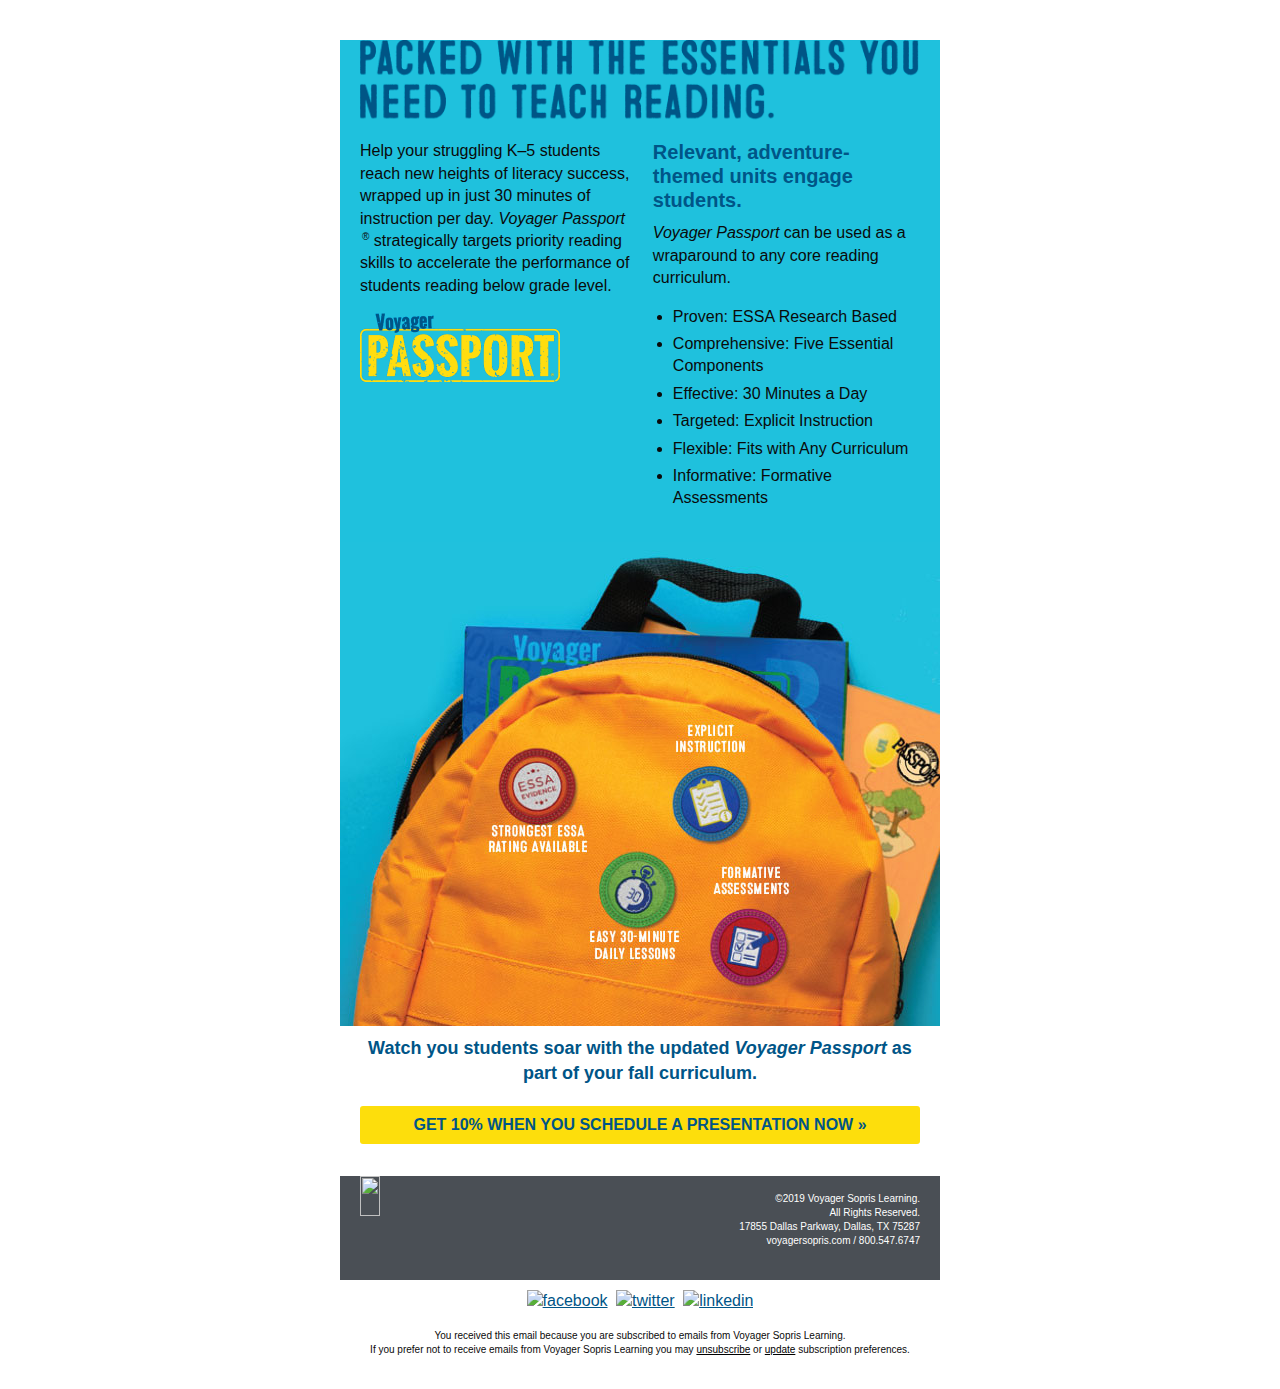
==== customer.html @ 2a2a48a3 "Add updated non customer version" ====
<!DOCTYPE html PUBLIC "-//W3C//DTD XHTML 1.0 Transitional//EN""http://www.w3.org/TR/xhtml1/DTD/xhtml1-transitional.dtd">

<html xmlns="http://www.w3.org/1999/xhtml" lang="en" xml:lang="en">
<head>
	<link rel="stylesheet" type="text/css" href="css/app.css">
	<meta http-equiv="Content-Type" content="text/html; charset=utf-8">
	<meta name="viewport" content="width=device-width">
	<meta name="format-detection" content="telephone=no">
	<meta name="format-detection" content="date=no">
	<meta name="format-detection" content="address=no">
	<meta name="format-detection" content="email=no">
	<title>Subject line</title>
	<!-- <style> -->
</head>
<body>
<span class="invisible-previewline">hidden preview line</span>
<table class="body">
	<tr>
		<td class="center" align="center" valign="top">
			<center data-parsed="">
				 <table class="spacer float-center"><tbody><tr><td height="10px" style="font-size:10px;line-height:10px;">&#xA0;</td></tr></tbody></table> 
<p class="view-online float-center" pardot-region="view-online" align="center">View this message <a href="%%view_online%%" target="_blank">online</a>.</p>
<table class="spacer float-center"><tbody><tr><td height="10px" style="font-size:10px;line-height:10px;">&#xA0;</td></tr></tbody></table> 
<table align="center" class="container float-center"><tbody><tr><td>
    <table pardot-repeatable="" class="row collapse"><tbody><tr>
        <th class="no-bottom-padding small-12 large-12 columns first last" pardot-region="header_image"><table><tr><th>
            <a href="https://www.voyagersopris.com/literacy/voyager-passport/contact-sales?utm_source=news&amp;utm_medium=email&amp;utm_campaign=passport_launch"><img src="https://go.voyagersopris.com/l/207592/2019-05-03/9g4tn/207592/102161/customer_bnr.png" style="font-size: 24px;line-height:30px;background-color:#009bdf;color:#ffffff;text-align:center;" alt=""></a>
        </th></tr></table></th>
    </tr></tbody></table>
    <table class="row"><tbody><tr>
        <th class="small-12 large-12 columns first last"><table><tr><th>
            <img src="assets/img/lead.png" alt="">
        </th>
<th class="expander"></th></tr></table></th>
    </tr></tbody></table>
    <table class="row"><tbody><tr>
        <th class="small-12 large-6 columns first"><table><tr><th>
            <p>Help your struggling K&ndash;5 students reach new heights
                of literacy success, wrapped up in just 30 minutes of
                instruction per day. <em>Voyager Passport</em><sup>&reg;</sup> strategically
                targets priority reading skills to accelerate the
                performance of students reading below grade level.</p>
                <img src="assets/img/passport-logo-bluebg.png" alt="passport logo" class="passport-logo">
        </th></tr></table></th>
        <th class="small-12 large-6 columns last"><table><tr><th>
            <h2>Relevant, adventure-themed units engage students.</h2>
            <p><em>Voyager Passport</em> can be used as a
                wraparound to any core reading curriculum.</p>
            <ul>
                <li>Proven: ESSA Research Based</li>
                <li>Comprehensive: Five Essential Components</li>
                <li>Effective: 30 Minutes a Day</li>
                <li>Targeted: Explicit Instruction</li>
                <li>Flexible: Fits with Any Curriculum</li>
                <li>Informative: Formative Assessments</li>
            </ul>
        </th></tr></table></th>
    </tr></tbody></table>



    <table class="row collapse"><tbody><tr>
        <th class="no-bottom-padding small-12 large-12 columns first last"><table><tr><th>
            <img src="assets/img/backpack2.jpg" width="600" alt="">

        </th>
<th class="expander"></th></tr></table></th>
    </tr></tbody></table>
    <table class="row whitebg"><tbody><tr>
        <th class="small-12 large-12 columns first last"><table><tr><th>
            <table class="spacer"><tbody><tr><td height="10px" style="font-size:10px;line-height:10px;">&#xA0;</td></tr></tbody></table> 
            <h3>Watch you students soar with the updated <em>Voyager Passport</em> as part of your fall curriculum.</h3>
            <table class="spacer"><tbody><tr><td height="10px" style="font-size:10px;line-height:10px;">&#xA0;</td></tr></tbody></table> 
            <center data-parsed=""><table class="button radius warning expanded float-center"><tr><td><table><tr><td><center data-parsed=""><a href="https://www.voyagersopris.com/literacy/voyager-passport/contact-sales/?utm_source=news&amp;utm_medium=email&amp;utm_campaign=passport_launch" align="center" class="float-center"><strong> GET 10% WHEN YOU SCHEDULE A PRESENTATION NOW
                        »</strong></a></center></td></tr></table></td>
<td class="expander"></td></tr></table></center>
        </th>
<th class="expander"></th></tr></table></th>
    </tr></tbody></table>
    <table class="row footer"><tbody><tr>
        <th class="small-12 large-6 columns first"><table><tr><th>
            <a href="http://www.voyagersopris.com?utm_source=news&amp;utm_medium=email&amp;utm_campaign=passport_launch" target="_blank" title="http://www.voyagersopris.com?utm_source=news&amp;utm_medium=email&amp;utm_campaign=passport_launch"><img src="http://go.voyagersopris.com/l/207592/2017-09-08/69hvv/207592/33471/vsp_logo_white_email__2x.png" height="40" width="215" class="vsl-logo"></a>
        </th></tr></table></th>
        <th class="small-12 large-6 columns last"><table><tr><th>
            <table class="spacer"><tbody><tr><td height="16px" style="font-size:16px;line-height:16px;">&#xA0;</td></tr></tbody></table> 
            <p class="text-right">&copy;2019 Voyager Sopris Learning.<br> All Rights Reserved.<br> 17855 Dallas
                Parkway, Dallas, TX 75287<br>
                <a href="http://www.voyagersopris.com?utm_source=news&amp;utm_medium=email&amp;utm_campaign=passport_launch" target="_blank">voyagersopris.com</a> / <a href="tel:18005476747" target="_blank" title="Call Voyager Sopris Learning">800.547.6747</a>
            </p>
        </th></tr></table></th>
    </tr></tbody></table>
    <table class="row"><tbody><tr>
        <th class="social-media small-12 large-12 columns first last"><table><tr><th>
            <table class="spacer"><tbody><tr><td height="10px" style="font-size:10px;line-height:10px;">&#xA0;</td></tr></tbody></table> 
            <center data-parsed="">
                <a href="https://www.facebook.com/VoyagerSopris/" target="_blank" align="center" class="float-center"><img src="http://go.voyagersopris.com/l/207592/2017-09-13/69ty8/207592/33729/facebook.png" alt="facebook" width="32" height="32"></a>
                <a href="https://twitter.com/VoyagerSopris" target="_blank" align="center" class="float-center"><img src="http://go.voyagersopris.com/l/207592/2017-09-13/69tyb/207592/33731/twitter.png" alt="twitter" width="32" height="32"></a>
                <a href="https://www.linkedin.com/company/voyager-sopris-learning" target="_blank" align="center" class="float-center"><img src="http://go.voyagersopris.com/l/207592/2017-09-13/69ty6/207592/33727/linkedin.png" alt="linkedin" width="32" height="32"></a>
            </center>
        </th>
<th class="expander"></th></tr></table></th>
    </tr></tbody></table>
    <table class="row unsubscribe"><tbody><tr>
        <th class="small-12 large-12 columns first last"><table><tr><th>
            <p class="text-center"> You received this email because you are subscribed to emails from Voyager Sopris
                Learning. <br>If you prefer not to receive emails from Voyager Sopris Learning you may
                <a href="%%unsubscribe%%">unsubscribe</a> or <a href="%%email_preference_center%%">update</a>
                subscription preferences.</p>
        </th>
<th class="expander"></th></tr></table></th>
    </tr></tbody></table>
</td></tr></tbody></table>

			</center>
		</td>
	</tr>
</table>
<!-- prevent Gmail on iOS font size manipulation -->
<div style="display:none; white-space:nowrap; font:15px courier; line-height:0;"> &nbsp; &nbsp; &nbsp; &nbsp; &nbsp; &nbsp; &nbsp; &nbsp; &nbsp; &nbsp; &nbsp; &nbsp; &nbsp; &nbsp; &nbsp; &nbsp; &nbsp; &nbsp; &nbsp; &nbsp; &nbsp; &nbsp; &nbsp; &nbsp; &nbsp; &nbsp; &nbsp; &nbsp; &nbsp; &nbsp;</div>
</body>
</html>
---- css/app.css ----
.wrapper {
  width: 100%; }

#outlook a {
  padding: 0; }

body {
  width: 100% !important;
  min-width: 100%;
  -webkit-text-size-adjust: 100%;
  -ms-text-size-adjust: 100%;
  margin: 0;
  Margin: 0;
  padding: 0;
  -moz-box-sizing: border-box;
  -webkit-box-sizing: border-box;
  box-sizing: border-box; }

.ExternalClass {
  width: 100%; }
  .ExternalClass,
  .ExternalClass p,
  .ExternalClass span,
  .ExternalClass font,
  .ExternalClass td,
  .ExternalClass div {
    line-height: 100%; }

#backgroundTable {
  margin: 0;
  Margin: 0;
  padding: 0;
  width: 100% !important;
  line-height: 100% !important; }

img {
  outline: none;
  text-decoration: none;
  -ms-interpolation-mode: bicubic;
  width: auto;
  max-width: 100%;
  clear: both;
  display: block; }

center {
  width: 100%;
  min-width: 600px; }

a img {
  border: none; }

p {
  margin: 0 0 0 16px;
  Margin: 0 0 0 16px; }

table {
  border-spacing: 0;
  border-collapse: collapse; }

td {
  word-wrap: break-word;
  -webkit-hyphens: auto;
  -moz-hyphens: auto;
  hyphens: auto;
  border-collapse: collapse !important; }

table, tr, td {
  padding: 0;
  vertical-align: top;
  text-align: left; }

@media only screen {
  html {
    min-height: 100%;
    background: #ffffff; } }

table.body {
  background: #ffffff;
  height: 100%;
  width: 100%; }

table.container {
  background: #1fc1dd;
  width: 600px;
  margin: 0 auto;
  Margin: 0 auto;
  text-align: inherit; }

table.row {
  padding: 0;
  width: 100%;
  position: relative; }

table.spacer {
  width: 100%; }
  table.spacer td {
    mso-line-height-rule: exactly; }

table.container table.row {
  display: table; }

td.columns,
td.column,
th.columns,
th.column {
  margin: 0 auto;
  Margin: 0 auto;
  padding-left: 20px;
  padding-bottom: 16px; }
  td.columns .column,
  td.columns .columns,
  td.column .column,
  td.column .columns,
  th.columns .column,
  th.columns .columns,
  th.column .column,
  th.column .columns {
    padding-left: 0 !important;
    padding-right: 0 !important; }
    td.columns .column center,
    td.columns .columns center,
    td.column .column center,
    td.column .columns center,
    th.columns .column center,
    th.columns .columns center,
    th.column .column center,
    th.column .columns center {
      min-width: none !important; }

td.columns.last,
td.column.last,
th.columns.last,
th.column.last {
  padding-right: 20px; }

td.columns table:not(.button),
td.column table:not(.button),
th.columns table:not(.button),
th.column table:not(.button) {
  width: 100%; }

td.large-1,
th.large-1 {
  width: 30px;
  padding-left: 10px;
  padding-right: 10px; }

td.large-1.first,
th.large-1.first {
  padding-left: 20px; }

td.large-1.last,
th.large-1.last {
  padding-right: 20px; }

.collapse > tbody > tr > td.large-1,
.collapse > tbody > tr > th.large-1 {
  padding-right: 0;
  padding-left: 0;
  width: 50px; }

.collapse td.large-1.first,
.collapse th.large-1.first,
.collapse td.large-1.last,
.collapse th.large-1.last {
  width: 60px; }

td.large-1 center,
th.large-1 center {
  min-width: -10px; }

.body .columns td.large-1,
.body .column td.large-1,
.body .columns th.large-1,
.body .column th.large-1 {
  width: 8.33333%; }

td.large-2,
th.large-2 {
  width: 80px;
  padding-left: 10px;
  padding-right: 10px; }

td.large-2.first,
th.large-2.first {
  padding-left: 20px; }

td.large-2.last,
th.large-2.last {
  padding-right: 20px; }

.collapse > tbody > tr > td.large-2,
.collapse > tbody > tr > th.large-2 {
  padding-right: 0;
  padding-left: 0;
  width: 100px; }

.collapse td.large-2.first,
.collapse th.large-2.first,
.collapse td.large-2.last,
.collapse th.large-2.last {
  width: 110px; }

td.large-2 center,
th.large-2 center {
  min-width: 40px; }

.body .columns td.large-2,
.body .column td.large-2,
.body .columns th.large-2,
.body .column th.large-2 {
  width: 16.66667%; }

td.large-3,
th.large-3 {
  width: 130px;
  padding-left: 10px;
  padding-right: 10px; }

td.large-3.first,
th.large-3.first {
  padding-left: 20px; }

td.large-3.last,
th.large-3.last {
  padding-right: 20px; }

.collapse > tbody > tr > td.large-3,
.collapse > tbody > tr > th.large-3 {
  padding-right: 0;
  padding-left: 0;
  width: 150px; }

.collapse td.large-3.first,
.collapse th.large-3.first,
.collapse td.large-3.last,
.collapse th.large-3.last {
  width: 160px; }

td.large-3 center,
th.large-3 center {
  min-width: 90px; }

.body .columns td.large-3,
.body .column td.large-3,
.body .columns th.large-3,
.body .column th.large-3 {
  width: 25%; }

td.large-4,
th.large-4 {
  width: 180px;
  padding-left: 10px;
  padding-right: 10px; }

td.large-4.first,
th.large-4.first {
  padding-left: 20px; }

td.large-4.last,
th.large-4.last {
  padding-right: 20px; }

.collapse > tbody > tr > td.large-4,
.collapse > tbody > tr > th.large-4 {
  padding-right: 0;
  padding-left: 0;
  width: 200px; }

.collapse td.large-4.first,
.collapse th.large-4.first,
.collapse td.large-4.last,
.collapse th.large-4.last {
  width: 210px; }

td.large-4 center,
th.large-4 center {
  min-width: 140px; }

.body .columns td.large-4,
.body .column td.large-4,
.body .columns th.large-4,
.body .column th.large-4 {
  width: 33.33333%; }

td.large-5,
th.large-5 {
  width: 230px;
  padding-left: 10px;
  padding-right: 10px; }

td.large-5.first,
th.large-5.first {
  padding-left: 20px; }

td.large-5.last,
th.large-5.last {
  padding-right: 20px; }

.collapse > tbody > tr > td.large-5,
.collapse > tbody > tr > th.large-5 {
  padding-right: 0;
  padding-left: 0;
  width: 250px; }

.collapse td.large-5.first,
.collapse th.large-5.first,
.collapse td.large-5.last,
.collapse th.large-5.last {
  width: 260px; }

td.large-5 center,
th.large-5 center {
  min-width: 190px; }

.body .columns td.large-5,
.body .column td.large-5,
.body .columns th.large-5,
.body .column th.large-5 {
  width: 41.66667%; }

td.large-6,
th.large-6 {
  width: 280px;
  padding-left: 10px;
  padding-right: 10px; }

td.large-6.first,
th.large-6.first {
  padding-left: 20px; }

td.large-6.last,
th.large-6.last {
  padding-right: 20px; }

.collapse > tbody > tr > td.large-6,
.collapse > tbody > tr > th.large-6 {
  padding-right: 0;
  padding-left: 0;
  width: 300px; }

.collapse td.large-6.first,
.collapse th.large-6.first,
.collapse td.large-6.last,
.collapse th.large-6.last {
  width: 310px; }

td.large-6 center,
th.large-6 center {
  min-width: 240px; }

.body .columns td.large-6,
.body .column td.large-6,
.body .columns th.large-6,
.body .column th.large-6 {
  width: 50%; }

td.large-7,
th.large-7 {
  width: 330px;
  padding-left: 10px;
  padding-right: 10px; }

td.large-7.first,
th.large-7.first {
  padding-left: 20px; }

td.large-7.last,
th.large-7.last {
  padding-right: 20px; }

.collapse > tbody > tr > td.large-7,
.collapse > tbody > tr > th.large-7 {
  padding-right: 0;
  padding-left: 0;
  width: 350px; }

.collapse td.large-7.first,
.collapse th.large-7.first,
.collapse td.large-7.last,
.collapse th.large-7.last {
  width: 360px; }

td.large-7 center,
th.large-7 center {
  min-width: 290px; }

.body .columns td.large-7,
.body .column td.large-7,
.body .columns th.large-7,
.body .column th.large-7 {
  width: 58.33333%; }

td.large-8,
th.large-8 {
  width: 380px;
  padding-left: 10px;
  padding-right: 10px; }

td.large-8.first,
th.large-8.first {
  padding-left: 20px; }

td.large-8.last,
th.large-8.last {
  padding-right: 20px; }

.collapse > tbody > tr > td.large-8,
.collapse > tbody > tr > th.large-8 {
  padding-right: 0;
  padding-left: 0;
  width: 400px; }

.collapse td.large-8.first,
.collapse th.large-8.first,
.collapse td.large-8.last,
.collapse th.large-8.last {
  width: 410px; }

td.large-8 center,
th.large-8 center {
  min-width: 340px; }

.body .columns td.large-8,
.body .column td.large-8,
.body .columns th.large-8,
.body .column th.large-8 {
  width: 66.66667%; }

td.large-9,
th.large-9 {
  width: 430px;
  padding-left: 10px;
  padding-right: 10px; }

td.large-9.first,
th.large-9.first {
  padding-left: 20px; }

td.large-9.last,
th.large-9.last {
  padding-right: 20px; }

.collapse > tbody > tr > td.large-9,
.collapse > tbody > tr > th.large-9 {
  padding-right: 0;
  padding-left: 0;
  width: 450px; }

.collapse td.large-9.first,
.collapse th.large-9.first,
.collapse td.large-9.last,
.collapse th.large-9.last {
  width: 460px; }

td.large-9 center,
th.large-9 center {
  min-width: 390px; }

.body .columns td.large-9,
.body .column td.large-9,
.body .columns th.large-9,
.body .column th.large-9 {
  width: 75%; }

td.large-10,
th.large-10 {
  width: 480px;
  padding-left: 10px;
  padding-right: 10px; }

td.large-10.first,
th.large-10.first {
  padding-left: 20px; }

td.large-10.last,
th.large-10.last {
  padding-right: 20px; }

.collapse > tbody > tr > td.large-10,
.collapse > tbody > tr > th.large-10 {
  padding-right: 0;
  padding-left: 0;
  width: 500px; }

.collapse td.large-10.first,
.collapse th.large-10.first,
.collapse td.large-10.last,
.collapse th.large-10.last {
  width: 510px; }

td.large-10 center,
th.large-10 center {
  min-width: 440px; }

.body .columns td.large-10,
.body .column td.large-10,
.body .columns th.large-10,
.body .column th.large-10 {
  width: 83.33333%; }

td.large-11,
th.large-11 {
  width: 530px;
  padding-left: 10px;
  padding-right: 10px; }

td.large-11.first,
th.large-11.first {
  padding-left: 20px; }

td.large-11.last,
th.large-11.last {
  padding-right: 20px; }

.collapse > tbody > tr > td.large-11,
.collapse > tbody > tr > th.large-11 {
  padding-right: 0;
  padding-left: 0;
  width: 550px; }

.collapse td.large-11.first,
.collapse th.large-11.first,
.collapse td.large-11.last,
.collapse th.large-11.last {
  width: 560px; }

td.large-11 center,
th.large-11 center {
  min-width: 490px; }

.body .columns td.large-11,
.body .column td.large-11,
.body .columns th.large-11,
.body .column th.large-11 {
  width: 91.66667%; }

td.large-12,
th.large-12 {
  width: 580px;
  padding-left: 10px;
  padding-right: 10px; }

td.large-12.first,
th.large-12.first {
  padding-left: 20px; }

td.large-12.last,
th.large-12.last {
  padding-right: 20px; }

.collapse > tbody > tr > td.large-12,
.collapse > tbody > tr > th.large-12 {
  padding-right: 0;
  padding-left: 0;
  width: 600px; }

.collapse td.large-12.first,
.collapse th.large-12.first,
.collapse td.large-12.last,
.collapse th.large-12.last {
  width: 610px; }

td.large-12 center,
th.large-12 center {
  min-width: 540px; }

.body .columns td.large-12,
.body .column td.large-12,
.body .columns th.large-12,
.body .column th.large-12 {
  width: 100%; }

td.large-offset-1,
td.large-offset-1.first,
td.large-offset-1.last,
th.large-offset-1,
th.large-offset-1.first,
th.large-offset-1.last {
  padding-left: 70px; }

td.large-offset-2,
td.large-offset-2.first,
td.large-offset-2.last,
th.large-offset-2,
th.large-offset-2.first,
th.large-offset-2.last {
  padding-left: 120px; }

td.large-offset-3,
td.large-offset-3.first,
td.large-offset-3.last,
th.large-offset-3,
th.large-offset-3.first,
th.large-offset-3.last {
  padding-left: 170px; }

td.large-offset-4,
td.large-offset-4.first,
td.large-offset-4.last,
th.large-offset-4,
th.large-offset-4.first,
th.large-offset-4.last {
  padding-left: 220px; }

td.large-offset-5,
td.large-offset-5.first,
td.large-offset-5.last,
th.large-offset-5,
th.large-offset-5.first,
th.large-offset-5.last {
  padding-left: 270px; }

td.large-offset-6,
td.large-offset-6.first,
td.large-offset-6.last,
th.large-offset-6,
th.large-offset-6.first,
th.large-offset-6.last {
  padding-left: 320px; }

td.large-offset-7,
td.large-offset-7.first,
td.large-offset-7.last,
th.large-offset-7,
th.large-offset-7.first,
th.large-offset-7.last {
  padding-left: 370px; }

td.large-offset-8,
td.large-offset-8.first,
td.large-offset-8.last,
th.large-offset-8,
th.large-offset-8.first,
th.large-offset-8.last {
  padding-left: 420px; }

td.large-offset-9,
td.large-offset-9.first,
td.large-offset-9.last,
th.large-offset-9,
th.large-offset-9.first,
th.large-offset-9.last {
  padding-left: 470px; }

td.large-offset-10,
td.large-offset-10.first,
td.large-offset-10.last,
th.large-offset-10,
th.large-offset-10.first,
th.large-offset-10.last {
  padding-left: 520px; }

td.large-offset-11,
td.large-offset-11.first,
td.large-offset-11.last,
th.large-offset-11,
th.large-offset-11.first,
th.large-offset-11.last {
  padding-left: 570px; }

td.expander,
th.expander {
  visibility: hidden;
  width: 0;
  padding: 0 !important; }

table.container.radius {
  border-radius: 0;
  border-collapse: separate; }

.block-grid {
  width: 100%;
  max-width: 600px; }
  .block-grid td {
    display: inline-block;
    padding: 10px; }

.up-2 td {
  width: 280px !important; }

.up-3 td {
  width: 180px !important; }

.up-4 td {
  width: 130px !important; }

.up-5 td {
  width: 100px !important; }

.up-6 td {
  width: 80px !important; }

.up-7 td {
  width: 65px !important; }

.up-8 td {
  width: 55px !important; }

table.text-center,
th.text-center,
td.text-center,
h1.text-center,
h2.text-center,
h3.text-center,
h4.text-center,
h5.text-center,
h6.text-center,
p.text-center,
span.text-center {
  text-align: center; }

table.text-left,
th.text-left,
td.text-left,
h1.text-left,
h2.text-left,
h3.text-left,
h4.text-left,
h5.text-left,
h6.text-left,
p.text-left,
span.text-left {
  text-align: left; }

table.text-right,
th.text-right,
td.text-right,
h1.text-right,
h2.text-right,
h3.text-right,
h4.text-right,
h5.text-right,
h6.text-right,
p.text-right,
span.text-right {
  text-align: right; }

span.text-center {
  display: block;
  width: 100%;
  text-align: center; }

@media only screen and (max-width: 620px) {
  .small-float-center {
    margin: 0 auto !important;
    float: none !important;
    text-align: center !important; }
  .small-text-center {
    text-align: center !important; }
  .small-text-left {
    text-align: left !important; }
  .small-text-right {
    text-align: right !important; } }

img.float-left {
  float: left;
  text-align: left; }

img.float-right {
  float: right;
  text-align: right; }

img.float-center,
img.text-center {
  margin: 0 auto;
  Margin: 0 auto;
  float: none;
  text-align: center; }

table.float-center,
td.float-center,
th.float-center {
  margin: 0 auto;
  Margin: 0 auto;
  float: none;
  text-align: center; }

.hide-for-large {
  display: none !important;
  mso-hide: all;
  overflow: hidden;
  max-height: 0;
  font-size: 0;
  width: 0;
  line-height: 0; }
  @media only screen and (max-width: 620px) {
    .hide-for-large {
      display: block !important;
      width: auto !important;
      overflow: visible !important;
      max-height: none !important;
      font-size: inherit !important;
      line-height: inherit !important; } }

table.body table.container .hide-for-large * {
  mso-hide: all; }

@media only screen and (max-width: 620px) {
  table.body table.container .hide-for-large,
  table.body table.container .row.hide-for-large {
    display: table !important;
    width: 100% !important; } }

@media only screen and (max-width: 620px) {
  table.body table.container .callout-inner.hide-for-large {
    display: table-cell !important;
    width: 100% !important; } }

@media only screen and (max-width: 620px) {
  table.body table.container .show-for-large {
    display: none !important;
    width: 0;
    mso-hide: all;
    overflow: hidden; } }

body,
table.body,
h1,
h2,
h3,
h4,
h5,
h6,
p,
td,
th,
a {
  color: #0a0a0a;
  font-family: Helvetica, Arial, sans-serif;
  font-weight: normal;
  padding: 0;
  margin: 0;
  Margin: 0;
  text-align: left;
  line-height: 1.4; }

h1,
h2,
h3,
h4,
h5,
h6 {
  color: inherit;
  word-wrap: normal;
  font-family: Helvetica, Arial, sans-serif;
  font-weight: normal;
  margin-bottom: 10px;
  Margin-bottom: 10px; }

h1 {
  font-size: 34px; }

h2 {
  font-size: 30px; }

h3 {
  font-size: 28px; }

h4 {
  font-size: 24px; }

h5 {
  font-size: 20px; }

h6 {
  font-size: 18px; }

body,
table.body,
p,
td,
th {
  font-size: 16px;
  line-height: 1.4; }

p {
  margin-bottom: 16px;
  Margin-bottom: 16px; }
  p.lead {
    font-size: 20px;
    line-height: 1.6; }
  p.subheader {
    margin-top: 4px;
    margin-bottom: 8px;
    Margin-top: 4px;
    Margin-bottom: 8px;
    font-weight: normal;
    line-height: 1.4;
    color: #8a8a8a; }

small {
  font-size: 80%;
  color: #cacaca; }

a {
  color: #76bd22;
  text-decoration: none; }
  a:hover {
    color: #5b921a; }
  a:active {
    color: #5b921a; }
  a:visited {
    color: #76bd22; }

h1 a,
h1 a:visited,
h2 a,
h2 a:visited,
h3 a,
h3 a:visited,
h4 a,
h4 a:visited,
h5 a,
h5 a:visited,
h6 a,
h6 a:visited {
  color: #76bd22; }

pre {
  background: #000000;
  margin: 30px 0;
  Margin: 30px 0; }
  pre code {
    color: #cacaca; }
    pre code span.callout {
      color: #8a8a8a;
      font-weight: bold; }
    pre code span.callout-strong {
      color: #ff6908;
      font-weight: bold; }

table.hr {
  width: 100%; }
  table.hr th {
    height: 0;
    max-width: 600px;
    border-top: 0;
    border-right: 0;
    border-bottom: 1px solid #0a0a0a;
    border-left: 0;
    margin: 20px auto;
    Margin: 20px auto;
    clear: both; }

.stat {
  font-size: 40px;
  line-height: 1; }
  p + .stat {
    margin-top: -16px;
    Margin-top: -16px; }

span.invisible-previewline {
  display: none !important;
  visibility: hidden;
  mso-hide: all !important;
  font-size: 1px;
  color: #ffffff;
  line-height: 1px;
  max-height: 0px;
  max-width: 0px;
  opacity: 0;
  overflow: hidden; }

table.button {
  width: auto;
  margin: 0 0 16px 0;
  Margin: 0 0 16px 0; }
  table.button table td {
    text-align: left;
    color: #005587;
    background: #76bd22;
    border: 2px solid #76bd22; }
    table.button table td a {
      font-family: Helvetica, Arial, sans-serif;
      font-size: 16px;
      font-weight: normal;
      color: #005587;
      text-decoration: none;
      display: inline-block;
      padding: 8px 16px 8px 16px;
      border: 0 solid #76bd22;
      border-radius: 3px; }
  table.button.radius table td {
    border-radius: 3px;
    border: none; }
  table.button.rounded table td {
    border-radius: 500px;
    border: none; }

table.button:hover table tr td a,
table.button:active table tr td a,
table.button table tr td a:visited,
table.button.tiny:hover table tr td a,
table.button.tiny:active table tr td a,
table.button.tiny table tr td a:visited,
table.button.small:hover table tr td a,
table.button.small:active table tr td a,
table.button.small table tr td a:visited,
table.button.large:hover table tr td a,
table.button.large:active table tr td a,
table.button.large table tr td a:visited {
  color: #005587; }

table.button.tiny table td,
table.button.tiny table a {
  padding: 4px 8px 4px 8px; }

table.button.tiny table a {
  font-size: 10px;
  font-weight: normal; }

table.button.small table td,
table.button.small table a {
  padding: 5px 10px 5px 10px;
  font-size: 12px; }

table.button.large table a {
  padding: 10px 20px 10px 20px;
  font-size: 20px; }

table.button.expand,
table.button.expanded {
  width: 100% !important; }
  table.button.expand table,
  table.button.expanded table {
    width: 100%; }
    table.button.expand table a,
    table.button.expanded table a {
      text-align: center;
      width: 100%;
      padding-left: 0;
      padding-right: 0; }
  table.button.expand center,
  table.button.expanded center {
    min-width: 0; }

table.button:hover table td,
table.button:visited table td,
table.button:active table td {
  background: #5b921a;
  color: #005587; }

table.button:hover table a,
table.button:visited table a,
table.button:active table a {
  border: 0 solid #5b921a; }

table.button.secondary table td {
  background: #777777;
  color: #005587;
  border: 0px solid #777777; }

table.button.secondary table a {
  color: #005587;
  border: 0 solid #777777; }

table.button.secondary:hover table td {
  background: #919191;
  color: #005587; }

table.button.secondary:hover table a {
  border: 0 solid #919191; }

table.button.secondary:hover table td a {
  color: #005587; }

table.button.secondary:active table td a {
  color: #005587; }

table.button.secondary table td a:visited {
  color: #005587; }

table.button.success table td {
  background: #3adb76;
  border: 0px solid #3adb76; }

table.button.success table a {
  border: 0 solid #3adb76; }

table.button.success:hover table td {
  background: #23bf5d; }

table.button.success:hover table a {
  border: 0 solid #23bf5d; }

table.button.alert table td {
  background: #ec5840;
  border: 0px solid #ec5840; }

table.button.alert table a {
  border: 0 solid #ec5840; }

table.button.alert:hover table td {
  background: #e23317; }

table.button.alert:hover table a {
  border: 0 solid #e23317; }

table.button.warning table td {
  background: #fdde0c;
  border: 0px solid #fdde0c; }

table.button.warning table a {
  border: 0px solid #fdde0c; }

table.button.warning:hover table td {
  background: #d4b902; }

table.button.warning:hover table a {
  border: 0px solid #d4b902; }

table.callout {
  margin-bottom: 16px;
  Margin-bottom: 16px; }

th.callout-inner {
  width: 100%;
  border: 1px solid #cbcbcb;
  padding: 10px;
  background: #fefefe; }
  th.callout-inner.primary {
    background: #ebf8db;
    border: 1px solid #444444;
    color: #0a0a0a; }
  th.callout-inner.secondary {
    background: #ebebeb;
    border: 1px solid #444444;
    color: #0a0a0a; }
  th.callout-inner.success {
    background: #e1faea;
    border: 1px solid #1b9448;
    color: #fefefe; }
  th.callout-inner.warning {
    background: #fffadb;
    border: 1px solid #a28d01;
    color: #fefefe; }
  th.callout-inner.alert {
    background: #fce6e2;
    border: 1px solid #b42912;
    color: #fefefe; }

.thumbnail {
  border: solid 4px #fefefe;
  box-shadow: 0 0 0 1px rgba(10, 10, 10, 0.2);
  display: inline-block;
  line-height: 0;
  max-width: 100%;
  transition: box-shadow 200ms ease-out;
  border-radius: 3px;
  margin-bottom: 16px; }
  .thumbnail:hover, .thumbnail:focus {
    box-shadow: 0 0 6px 1px rgba(118, 189, 34, 0.5); }

table.menu {
  width: 600px; }
  table.menu td.menu-item,
  table.menu th.menu-item {
    padding: 10px;
    padding-right: 10px; }
    table.menu td.menu-item a,
    table.menu th.menu-item a {
      color: #76bd22; }

table.menu.vertical td.menu-item,
table.menu.vertical th.menu-item {
  padding: 10px;
  padding-right: 0;
  display: block; }
  table.menu.vertical td.menu-item a,
  table.menu.vertical th.menu-item a {
    width: 100%; }

table.menu.vertical td.menu-item table.menu.vertical td.menu-item,
table.menu.vertical td.menu-item table.menu.vertical th.menu-item,
table.menu.vertical th.menu-item table.menu.vertical td.menu-item,
table.menu.vertical th.menu-item table.menu.vertical th.menu-item {
  padding-left: 10px; }

table.menu.text-center a {
  text-align: center; }

.menu[align="center"] {
  width: auto !important; }

body.outlook p {
  display: inline !important; }

@media only screen and (max-width: 620px) {
  table.body img {
    width: auto;
    height: auto; }
  table.body center {
    min-width: 0 !important; }
  table.body .container {
    width: 95% !important; }
  table.body .columns,
  table.body .column {
    height: auto !important;
    -moz-box-sizing: border-box;
    -webkit-box-sizing: border-box;
    box-sizing: border-box;
    padding-left: 20px !important;
    padding-right: 20px !important; }
    table.body .columns .column,
    table.body .columns .columns,
    table.body .column .column,
    table.body .column .columns {
      padding-left: 0 !important;
      padding-right: 0 !important; }
  table.body .collapse .columns,
  table.body .collapse .column {
    padding-left: 0 !important;
    padding-right: 0 !important; }
  td.small-1,
  th.small-1 {
    display: inline-block !important;
    width: 8.33333% !important; }
  td.small-2,
  th.small-2 {
    display: inline-block !important;
    width: 16.66667% !important; }
  td.small-3,
  th.small-3 {
    display: inline-block !important;
    width: 25% !important; }
  td.small-4,
  th.small-4 {
    display: inline-block !important;
    width: 33.33333% !important; }
  td.small-5,
  th.small-5 {
    display: inline-block !important;
    width: 41.66667% !important; }
  td.small-6,
  th.small-6 {
    display: inline-block !important;
    width: 50% !important; }
  td.small-7,
  th.small-7 {
    display: inline-block !important;
    width: 58.33333% !important; }
  td.small-8,
  th.small-8 {
    display: inline-block !important;
    width: 66.66667% !important; }
  td.small-9,
  th.small-9 {
    display: inline-block !important;
    width: 75% !important; }
  td.small-10,
  th.small-10 {
    display: inline-block !important;
    width: 83.33333% !important; }
  td.small-11,
  th.small-11 {
    display: inline-block !important;
    width: 91.66667% !important; }
  td.small-12,
  th.small-12 {
    display: inline-block !important;
    width: 100% !important; }
  .columns td.small-12,
  .column td.small-12,
  .columns th.small-12,
  .column th.small-12 {
    display: block !important;
    width: 100% !important; }
  table.body td.small-offset-1,
  table.body th.small-offset-1 {
    margin-left: 8.33333% !important;
    Margin-left: 8.33333% !important; }
  table.body td.small-offset-2,
  table.body th.small-offset-2 {
    margin-left: 16.66667% !important;
    Margin-left: 16.66667% !important; }
  table.body td.small-offset-3,
  table.body th.small-offset-3 {
    margin-left: 25% !important;
    Margin-left: 25% !important; }
  table.body td.small-offset-4,
  table.body th.small-offset-4 {
    margin-left: 33.33333% !important;
    Margin-left: 33.33333% !important; }
  table.body td.small-offset-5,
  table.body th.small-offset-5 {
    margin-left: 41.66667% !important;
    Margin-left: 41.66667% !important; }
  table.body td.small-offset-6,
  table.body th.small-offset-6 {
    margin-left: 50% !important;
    Margin-left: 50% !important; }
  table.body td.small-offset-7,
  table.body th.small-offset-7 {
    margin-left: 58.33333% !important;
    Margin-left: 58.33333% !important; }
  table.body td.small-offset-8,
  table.body th.small-offset-8 {
    margin-left: 66.66667% !important;
    Margin-left: 66.66667% !important; }
  table.body td.small-offset-9,
  table.body th.small-offset-9 {
    margin-left: 75% !important;
    Margin-left: 75% !important; }
  table.body td.small-offset-10,
  table.body th.small-offset-10 {
    margin-left: 83.33333% !important;
    Margin-left: 83.33333% !important; }
  table.body td.small-offset-11,
  table.body th.small-offset-11 {
    margin-left: 91.66667% !important;
    Margin-left: 91.66667% !important; }
  table.body table.columns td.expander,
  table.body table.columns th.expander {
    display: none !important; }
  table.body .right-text-pad,
  table.body .text-pad-right {
    padding-left: 10px !important; }
  table.body .left-text-pad,
  table.body .text-pad-left {
    padding-right: 10px !important; }
  table.menu {
    width: 100% !important; }
    table.menu td,
    table.menu th {
      width: auto !important;
      display: inline-block !important; }
    table.menu.vertical td,
    table.menu.vertical th, table.menu.small-vertical td,
    table.menu.small-vertical th {
      display: block !important; }
  table.menu[align="center"] {
    width: auto !important; }
  table.button.small-expand,
  table.button.small-expanded {
    width: 100% !important; }
    table.button.small-expand table,
    table.button.small-expanded table {
      width: 100%; }
      table.button.small-expand table a,
      table.button.small-expanded table a {
        text-align: center !important;
        width: 100% !important;
        padding-left: 0 !important;
        padding-right: 0 !important; }
    table.button.small-expand center,
    table.button.small-expanded center {
      min-width: 0; } }

p.view-online {
  background: #ffffff;
  color: #ffffff;
  font-size: 11px;
  text-align: center;
  margin-bottom: 5px; }

img.passport-logo {
  max-width: 200px; }

.view-online a {
  font-weight: normal;
  text-decoration: underline;
  color: #ffffff !important; }

td {
  hyphens: none;
  -moz-hyphens: none;
  -webkit-hyphens: none;
  -ms-hyphens: none; }

li {
  margin-bottom: 5px; }

a, a:visited, a:hover {
  text-decoration: underline;
  font-weight: normal;
  color: #005587; }

.vsl-red-dark {
  color: #ac0b3d; }

.vsl-red-dark-bg {
  background: #a7222a; }

.vsl-red-light {
  color: #e8004c; }

.vsl-orange {
  color: #ff6d10; }

.vsl-yellow {
  color: #ffbf3d; }

.vsl-green-dark {
  color: #00956e; }

.vsl-green-light {
  color: #76bd22; }

.vsl-gray-dark {
  color: #4a4f55; }

.vsl-aqua {
  color: #64d0e4; }

.vsl-purple-dark {
  color: #522d6d; }

.vsl-purple-light {
  color: #86339a; }

table.button table td a {
  text-align: center; }

.footer {
  background: #4a4f55; }

.footer p {
  color: #ffffff;
  font-size: 10px; }

.footer a {
  color: #ffffff;
  text-decoration: none;
  font-weight: normal; }

.unsubscribe {
  background: #ffffff; }

.unsubscribe p {
  font-size: 10px; }

.unsubscribe a {
  color: #000000;
  font-weight: normal; }

.signature img {
  max-width: 200px; }

.showit {
  background: #e5e5e5; }

.social-media {
  background: #ffffff; }

.social-media img {
  display: inline;
  width: 32px;
  height: 32px;
  margin: 0 2px; }

@media only screen and (max-width: 616px) {
  .social-media img {
    width: 42px !important;
    height: 42px !important;
    margin: 0 5px; }
  .large-float-right {
    display: inline;
    float: right; }
  .hide-hardbreak {
    display: none; } }

ul {
  padding-left: 20px; }

.passport-icons {
  width: 125px !important; }

.emphasize {
  color: #009bdf;
  font-weight: bold; }

.vsl-logo {
  max-width: 300px; }

table.button table td {
  text-align: center !important; }

.whitebg {
  background: #ffffff; }

.no-bottom-padding {
  padding-bottom: 0 !important; }

h2 {
  font-size: 20px;
  line-height: 24px;
  color: #005587;
  font-weight: bold; }

h3 {
  font-size: 18px;
  font-weight: bold;
  text-align: center;
  color: #005587; }

.top-text {
  font-size: 12px; }

table.product-table {
  border-width: 2px;
  border-style: solid; }

.product-header {
  text-align: center; }

.product-header h2 {
  text-align: center;
  font-size: 18px;
  line-height: 24px;
  color: #ffffff; }

.product-content {
  text-align: center; }

.literacy {
  border-color: #ffbf3d; }

h4 {
  font-size: 18px; }

.product-table.literacy .product-header {
  background: #ffbf3d; }

.math {
  border-color: #76bd22; }

.product-table.math .product-header {
  background: #76bd22; }

.pd {
  border-color: #ff6d10; }

.product-table.pd .product-header {
  background: #ff6d10; }

.product-content p {
  font-size: 14px; }

.headline {
  background: #005587; }

.headline h1 {
  text-align: center;
  color: #ffffff;
  font-size: 24px;
  margin: 0;
  padding: 0; }

sup {
  font-size: 10px;
  line-height: 10px;
  display: inline-block;
  margin-left: 2px; }

/*# sourceMappingURL=[data-uri] */
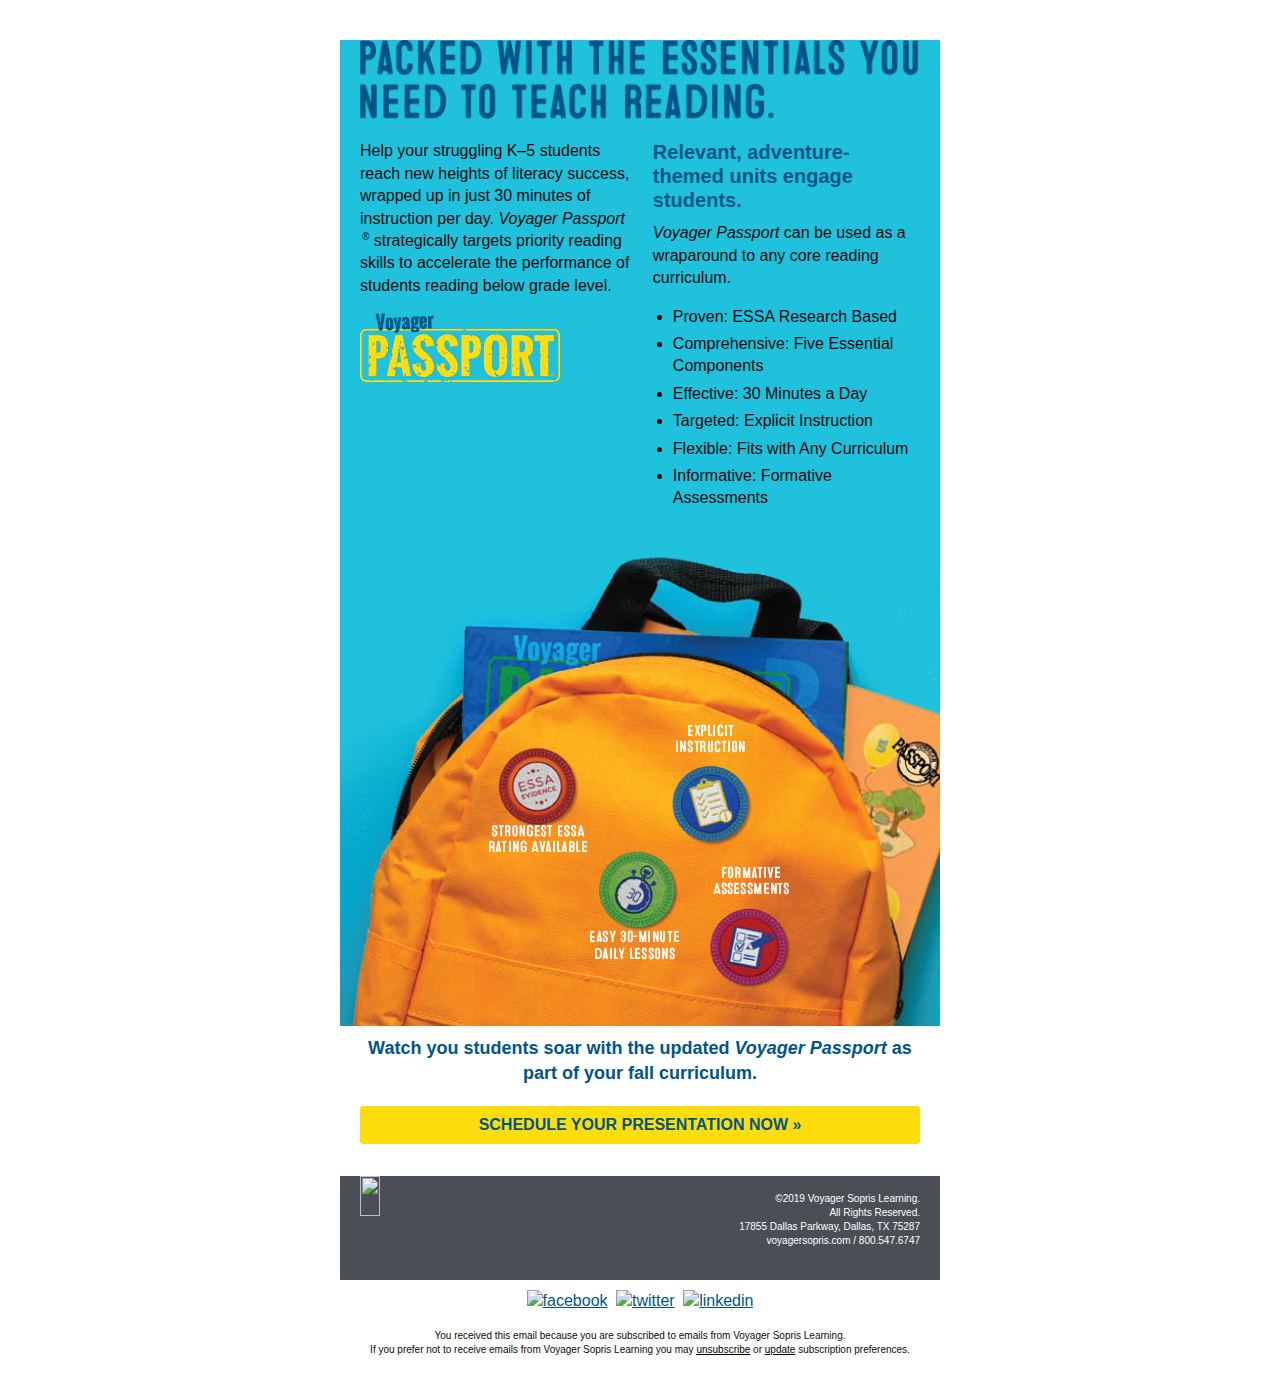
==== commit 1eef2072: "Add updated customer version" ====
--- a/customer.html
+++ b/customer.html
@@ -3,7 +3,7 @@
 
 <html xmlns="http://www.w3.org/1999/xhtml" lang="en" xml:lang="en">
 <head>
-	<link rel="stylesheet" type="text/css" href="css/app.css">
+	<link rel="stylesheet" type="text/css" href="css/customer.css">
 	<meta http-equiv="Content-Type" content="text/html; charset=utf-8">
 	<meta name="viewport" content="width=device-width">
 	<meta name="format-detection" content="telephone=no">
@@ -72,7 +72,7 @@
             <table class="spacer"><tbody><tr><td height="10px" style="font-size:10px;line-height:10px;">&#xA0;</td></tr></tbody></table> 
             <h3>Watch you students soar with the updated <em>Voyager Passport</em> as part of your fall curriculum.</h3>
             <table class="spacer"><tbody><tr><td height="10px" style="font-size:10px;line-height:10px;">&#xA0;</td></tr></tbody></table> 
-            <center data-parsed=""><table class="button radius warning expanded float-center"><tr><td><table><tr><td><center data-parsed=""><a href="https://www.voyagersopris.com/literacy/voyager-passport/contact-sales/?utm_source=news&amp;utm_medium=email&amp;utm_campaign=passport_launch" align="center" class="float-center"><strong> GET 10% WHEN YOU SCHEDULE A PRESENTATION NOW
+            <center data-parsed=""><table class="button radius warning expanded float-center"><tr><td><table><tr><td><center data-parsed=""><a href="https://www.voyagersopris.com/literacy/voyager-passport/contact-sales/?utm_source=news&amp;utm_medium=email&amp;utm_campaign=passport_launch" align="center" class="float-center"><strong> SCHEDULE YOUR PRESENTATION NOW
                         »</strong></a></center></td></tr></table></td>
 <td class="expander"></td></tr></table></center>
         </th>
--- a/css/customer.css
+++ b/css/customer.css
@@ -0,0 +1,1556 @@
+.wrapper {
+  width: 100%; }
+
+#outlook a {
+  padding: 0; }
+
+body {
+  width: 100% !important;
+  min-width: 100%;
+  -webkit-text-size-adjust: 100%;
+  -ms-text-size-adjust: 100%;
+  margin: 0;
+  Margin: 0;
+  padding: 0;
+  -moz-box-sizing: border-box;
+  -webkit-box-sizing: border-box;
+  box-sizing: border-box; }
+
+.ExternalClass {
+  width: 100%; }
+  .ExternalClass,
+  .ExternalClass p,
+  .ExternalClass span,
+  .ExternalClass font,
+  .ExternalClass td,
+  .ExternalClass div {
+    line-height: 100%; }
+
+#backgroundTable {
+  margin: 0;
+  Margin: 0;
+  padding: 0;
+  width: 100% !important;
+  line-height: 100% !important; }
+
+img {
+  outline: none;
+  text-decoration: none;
+  -ms-interpolation-mode: bicubic;
+  width: auto;
+  max-width: 100%;
+  clear: both;
+  display: block; }
+
+center {
+  width: 100%;
+  min-width: 600px; }
+
+a img {
+  border: none; }
+
+p {
+  margin: 0 0 0 16px;
+  Margin: 0 0 0 16px; }
+
+table {
+  border-spacing: 0;
+  border-collapse: collapse; }
+
+td {
+  word-wrap: break-word;
+  -webkit-hyphens: auto;
+  -moz-hyphens: auto;
+  hyphens: auto;
+  border-collapse: collapse !important; }
+
+table, tr, td {
+  padding: 0;
+  vertical-align: top;
+  text-align: left; }
+
+@media only screen {
+  html {
+    min-height: 100%;
+    background: #ffffff; } }
+
+table.body {
+  background: #ffffff;
+  height: 100%;
+  width: 100%; }
+
+table.container {
+  background: #1fc1dd;
+  width: 600px;
+  margin: 0 auto;
+  Margin: 0 auto;
+  text-align: inherit; }
+
+table.row {
+  padding: 0;
+  width: 100%;
+  position: relative; }
+
+table.spacer {
+  width: 100%; }
+  table.spacer td {
+    mso-line-height-rule: exactly; }
+
+table.container table.row {
+  display: table; }
+
+td.columns,
+td.column,
+th.columns,
+th.column {
+  margin: 0 auto;
+  Margin: 0 auto;
+  padding-left: 20px;
+  padding-bottom: 16px; }
+  td.columns .column,
+  td.columns .columns,
+  td.column .column,
+  td.column .columns,
+  th.columns .column,
+  th.columns .columns,
+  th.column .column,
+  th.column .columns {
+    padding-left: 0 !important;
+    padding-right: 0 !important; }
+    td.columns .column center,
+    td.columns .columns center,
+    td.column .column center,
+    td.column .columns center,
+    th.columns .column center,
+    th.columns .columns center,
+    th.column .column center,
+    th.column .columns center {
+      min-width: none !important; }
+
+td.columns.last,
+td.column.last,
+th.columns.last,
+th.column.last {
+  padding-right: 20px; }
+
+td.columns table:not(.button),
+td.column table:not(.button),
+th.columns table:not(.button),
+th.column table:not(.button) {
+  width: 100%; }
+
+td.large-1,
+th.large-1 {
+  width: 30px;
+  padding-left: 10px;
+  padding-right: 10px; }
+
+td.large-1.first,
+th.large-1.first {
+  padding-left: 20px; }
+
+td.large-1.last,
+th.large-1.last {
+  padding-right: 20px; }
+
+.collapse > tbody > tr > td.large-1,
+.collapse > tbody > tr > th.large-1 {
+  padding-right: 0;
+  padding-left: 0;
+  width: 50px; }
+
+.collapse td.large-1.first,
+.collapse th.large-1.first,
+.collapse td.large-1.last,
+.collapse th.large-1.last {
+  width: 60px; }
+
+td.large-1 center,
+th.large-1 center {
+  min-width: -10px; }
+
+.body .columns td.large-1,
+.body .column td.large-1,
+.body .columns th.large-1,
+.body .column th.large-1 {
+  width: 8.33333%; }
+
+td.large-2,
+th.large-2 {
+  width: 80px;
+  padding-left: 10px;
+  padding-right: 10px; }
+
+td.large-2.first,
+th.large-2.first {
+  padding-left: 20px; }
+
+td.large-2.last,
+th.large-2.last {
+  padding-right: 20px; }
+
+.collapse > tbody > tr > td.large-2,
+.collapse > tbody > tr > th.large-2 {
+  padding-right: 0;
+  padding-left: 0;
+  width: 100px; }
+
+.collapse td.large-2.first,
+.collapse th.large-2.first,
+.collapse td.large-2.last,
+.collapse th.large-2.last {
+  width: 110px; }
+
+td.large-2 center,
+th.large-2 center {
+  min-width: 40px; }
+
+.body .columns td.large-2,
+.body .column td.large-2,
+.body .columns th.large-2,
+.body .column th.large-2 {
+  width: 16.66667%; }
+
+td.large-3,
+th.large-3 {
+  width: 130px;
+  padding-left: 10px;
+  padding-right: 10px; }
+
+td.large-3.first,
+th.large-3.first {
+  padding-left: 20px; }
+
+td.large-3.last,
+th.large-3.last {
+  padding-right: 20px; }
+
+.collapse > tbody > tr > td.large-3,
+.collapse > tbody > tr > th.large-3 {
+  padding-right: 0;
+  padding-left: 0;
+  width: 150px; }
+
+.collapse td.large-3.first,
+.collapse th.large-3.first,
+.collapse td.large-3.last,
+.collapse th.large-3.last {
+  width: 160px; }
+
+td.large-3 center,
+th.large-3 center {
+  min-width: 90px; }
+
+.body .columns td.large-3,
+.body .column td.large-3,
+.body .columns th.large-3,
+.body .column th.large-3 {
+  width: 25%; }
+
+td.large-4,
+th.large-4 {
+  width: 180px;
+  padding-left: 10px;
+  padding-right: 10px; }
+
+td.large-4.first,
+th.large-4.first {
+  padding-left: 20px; }
+
+td.large-4.last,
+th.large-4.last {
+  padding-right: 20px; }
+
+.collapse > tbody > tr > td.large-4,
+.collapse > tbody > tr > th.large-4 {
+  padding-right: 0;
+  padding-left: 0;
+  width: 200px; }
+
+.collapse td.large-4.first,
+.collapse th.large-4.first,
+.collapse td.large-4.last,
+.collapse th.large-4.last {
+  width: 210px; }
+
+td.large-4 center,
+th.large-4 center {
+  min-width: 140px; }
+
+.body .columns td.large-4,
+.body .column td.large-4,
+.body .columns th.large-4,
+.body .column th.large-4 {
+  width: 33.33333%; }
+
+td.large-5,
+th.large-5 {
+  width: 230px;
+  padding-left: 10px;
+  padding-right: 10px; }
+
+td.large-5.first,
+th.large-5.first {
+  padding-left: 20px; }
+
+td.large-5.last,
+th.large-5.last {
+  padding-right: 20px; }
+
+.collapse > tbody > tr > td.large-5,
+.collapse > tbody > tr > th.large-5 {
+  padding-right: 0;
+  padding-left: 0;
+  width: 250px; }
+
+.collapse td.large-5.first,
+.collapse th.large-5.first,
+.collapse td.large-5.last,
+.collapse th.large-5.last {
+  width: 260px; }
+
+td.large-5 center,
+th.large-5 center {
+  min-width: 190px; }
+
+.body .columns td.large-5,
+.body .column td.large-5,
+.body .columns th.large-5,
+.body .column th.large-5 {
+  width: 41.66667%; }
+
+td.large-6,
+th.large-6 {
+  width: 280px;
+  padding-left: 10px;
+  padding-right: 10px; }
+
+td.large-6.first,
+th.large-6.first {
+  padding-left: 20px; }
+
+td.large-6.last,
+th.large-6.last {
+  padding-right: 20px; }
+
+.collapse > tbody > tr > td.large-6,
+.collapse > tbody > tr > th.large-6 {
+  padding-right: 0;
+  padding-left: 0;
+  width: 300px; }
+
+.collapse td.large-6.first,
+.collapse th.large-6.first,
+.collapse td.large-6.last,
+.collapse th.large-6.last {
+  width: 310px; }
+
+td.large-6 center,
+th.large-6 center {
+  min-width: 240px; }
+
+.body .columns td.large-6,
+.body .column td.large-6,
+.body .columns th.large-6,
+.body .column th.large-6 {
+  width: 50%; }
+
+td.large-7,
+th.large-7 {
+  width: 330px;
+  padding-left: 10px;
+  padding-right: 10px; }
+
+td.large-7.first,
+th.large-7.first {
+  padding-left: 20px; }
+
+td.large-7.last,
+th.large-7.last {
+  padding-right: 20px; }
+
+.collapse > tbody > tr > td.large-7,
+.collapse > tbody > tr > th.large-7 {
+  padding-right: 0;
+  padding-left: 0;
+  width: 350px; }
+
+.collapse td.large-7.first,
+.collapse th.large-7.first,
+.collapse td.large-7.last,
+.collapse th.large-7.last {
+  width: 360px; }
+
+td.large-7 center,
+th.large-7 center {
+  min-width: 290px; }
+
+.body .columns td.large-7,
+.body .column td.large-7,
+.body .columns th.large-7,
+.body .column th.large-7 {
+  width: 58.33333%; }
+
+td.large-8,
+th.large-8 {
+  width: 380px;
+  padding-left: 10px;
+  padding-right: 10px; }
+
+td.large-8.first,
+th.large-8.first {
+  padding-left: 20px; }
+
+td.large-8.last,
+th.large-8.last {
+  padding-right: 20px; }
+
+.collapse > tbody > tr > td.large-8,
+.collapse > tbody > tr > th.large-8 {
+  padding-right: 0;
+  padding-left: 0;
+  width: 400px; }
+
+.collapse td.large-8.first,
+.collapse th.large-8.first,
+.collapse td.large-8.last,
+.collapse th.large-8.last {
+  width: 410px; }
+
+td.large-8 center,
+th.large-8 center {
+  min-width: 340px; }
+
+.body .columns td.large-8,
+.body .column td.large-8,
+.body .columns th.large-8,
+.body .column th.large-8 {
+  width: 66.66667%; }
+
+td.large-9,
+th.large-9 {
+  width: 430px;
+  padding-left: 10px;
+  padding-right: 10px; }
+
+td.large-9.first,
+th.large-9.first {
+  padding-left: 20px; }
+
+td.large-9.last,
+th.large-9.last {
+  padding-right: 20px; }
+
+.collapse > tbody > tr > td.large-9,
+.collapse > tbody > tr > th.large-9 {
+  padding-right: 0;
+  padding-left: 0;
+  width: 450px; }
+
+.collapse td.large-9.first,
+.collapse th.large-9.first,
+.collapse td.large-9.last,
+.collapse th.large-9.last {
+  width: 460px; }
+
+td.large-9 center,
+th.large-9 center {
+  min-width: 390px; }
+
+.body .columns td.large-9,
+.body .column td.large-9,
+.body .columns th.large-9,
+.body .column th.large-9 {
+  width: 75%; }
+
+td.large-10,
+th.large-10 {
+  width: 480px;
+  padding-left: 10px;
+  padding-right: 10px; }
+
+td.large-10.first,
+th.large-10.first {
+  padding-left: 20px; }
+
+td.large-10.last,
+th.large-10.last {
+  padding-right: 20px; }
+
+.collapse > tbody > tr > td.large-10,
+.collapse > tbody > tr > th.large-10 {
+  padding-right: 0;
+  padding-left: 0;
+  width: 500px; }
+
+.collapse td.large-10.first,
+.collapse th.large-10.first,
+.collapse td.large-10.last,
+.collapse th.large-10.last {
+  width: 510px; }
+
+td.large-10 center,
+th.large-10 center {
+  min-width: 440px; }
+
+.body .columns td.large-10,
+.body .column td.large-10,
+.body .columns th.large-10,
+.body .column th.large-10 {
+  width: 83.33333%; }
+
+td.large-11,
+th.large-11 {
+  width: 530px;
+  padding-left: 10px;
+  padding-right: 10px; }
+
+td.large-11.first,
+th.large-11.first {
+  padding-left: 20px; }
+
+td.large-11.last,
+th.large-11.last {
+  padding-right: 20px; }
+
+.collapse > tbody > tr > td.large-11,
+.collapse > tbody > tr > th.large-11 {
+  padding-right: 0;
+  padding-left: 0;
+  width: 550px; }
+
+.collapse td.large-11.first,
+.collapse th.large-11.first,
+.collapse td.large-11.last,
+.collapse th.large-11.last {
+  width: 560px; }
+
+td.large-11 center,
+th.large-11 center {
+  min-width: 490px; }
+
+.body .columns td.large-11,
+.body .column td.large-11,
+.body .columns th.large-11,
+.body .column th.large-11 {
+  width: 91.66667%; }
+
+td.large-12,
+th.large-12 {
+  width: 580px;
+  padding-left: 10px;
+  padding-right: 10px; }
+
+td.large-12.first,
+th.large-12.first {
+  padding-left: 20px; }
+
+td.large-12.last,
+th.large-12.last {
+  padding-right: 20px; }
+
+.collapse > tbody > tr > td.large-12,
+.collapse > tbody > tr > th.large-12 {
+  padding-right: 0;
+  padding-left: 0;
+  width: 600px; }
+
+.collapse td.large-12.first,
+.collapse th.large-12.first,
+.collapse td.large-12.last,
+.collapse th.large-12.last {
+  width: 610px; }
+
+td.large-12 center,
+th.large-12 center {
+  min-width: 540px; }
+
+.body .columns td.large-12,
+.body .column td.large-12,
+.body .columns th.large-12,
+.body .column th.large-12 {
+  width: 100%; }
+
+td.large-offset-1,
+td.large-offset-1.first,
+td.large-offset-1.last,
+th.large-offset-1,
+th.large-offset-1.first,
+th.large-offset-1.last {
+  padding-left: 70px; }
+
+td.large-offset-2,
+td.large-offset-2.first,
+td.large-offset-2.last,
+th.large-offset-2,
+th.large-offset-2.first,
+th.large-offset-2.last {
+  padding-left: 120px; }
+
+td.large-offset-3,
+td.large-offset-3.first,
+td.large-offset-3.last,
+th.large-offset-3,
+th.large-offset-3.first,
+th.large-offset-3.last {
+  padding-left: 170px; }
+
+td.large-offset-4,
+td.large-offset-4.first,
+td.large-offset-4.last,
+th.large-offset-4,
+th.large-offset-4.first,
+th.large-offset-4.last {
+  padding-left: 220px; }
+
+td.large-offset-5,
+td.large-offset-5.first,
+td.large-offset-5.last,
+th.large-offset-5,
+th.large-offset-5.first,
+th.large-offset-5.last {
+  padding-left: 270px; }
+
+td.large-offset-6,
+td.large-offset-6.first,
+td.large-offset-6.last,
+th.large-offset-6,
+th.large-offset-6.first,
+th.large-offset-6.last {
+  padding-left: 320px; }
+
+td.large-offset-7,
+td.large-offset-7.first,
+td.large-offset-7.last,
+th.large-offset-7,
+th.large-offset-7.first,
+th.large-offset-7.last {
+  padding-left: 370px; }
+
+td.large-offset-8,
+td.large-offset-8.first,
+td.large-offset-8.last,
+th.large-offset-8,
+th.large-offset-8.first,
+th.large-offset-8.last {
+  padding-left: 420px; }
+
+td.large-offset-9,
+td.large-offset-9.first,
+td.large-offset-9.last,
+th.large-offset-9,
+th.large-offset-9.first,
+th.large-offset-9.last {
+  padding-left: 470px; }
+
+td.large-offset-10,
+td.large-offset-10.first,
+td.large-offset-10.last,
+th.large-offset-10,
+th.large-offset-10.first,
+th.large-offset-10.last {
+  padding-left: 520px; }
+
+td.large-offset-11,
+td.large-offset-11.first,
+td.large-offset-11.last,
+th.large-offset-11,
+th.large-offset-11.first,
+th.large-offset-11.last {
+  padding-left: 570px; }
+
+td.expander,
+th.expander {
+  visibility: hidden;
+  width: 0;
+  padding: 0 !important; }
+
+table.container.radius {
+  border-radius: 0;
+  border-collapse: separate; }
+
+.block-grid {
+  width: 100%;
+  max-width: 600px; }
+  .block-grid td {
+    display: inline-block;
+    padding: 10px; }
+
+.up-2 td {
+  width: 280px !important; }
+
+.up-3 td {
+  width: 180px !important; }
+
+.up-4 td {
+  width: 130px !important; }
+
+.up-5 td {
+  width: 100px !important; }
+
+.up-6 td {
+  width: 80px !important; }
+
+.up-7 td {
+  width: 65px !important; }
+
+.up-8 td {
+  width: 55px !important; }
+
+table.text-center,
+th.text-center,
+td.text-center,
+h1.text-center,
+h2.text-center,
+h3.text-center,
+h4.text-center,
+h5.text-center,
+h6.text-center,
+p.text-center,
+span.text-center {
+  text-align: center; }
+
+table.text-left,
+th.text-left,
+td.text-left,
+h1.text-left,
+h2.text-left,
+h3.text-left,
+h4.text-left,
+h5.text-left,
+h6.text-left,
+p.text-left,
+span.text-left {
+  text-align: left; }
+
+table.text-right,
+th.text-right,
+td.text-right,
+h1.text-right,
+h2.text-right,
+h3.text-right,
+h4.text-right,
+h5.text-right,
+h6.text-right,
+p.text-right,
+span.text-right {
+  text-align: right; }
+
+span.text-center {
+  display: block;
+  width: 100%;
+  text-align: center; }
+
+@media only screen and (max-width: 620px) {
+  .small-float-center {
+    margin: 0 auto !important;
+    float: none !important;
+    text-align: center !important; }
+  .small-text-center {
+    text-align: center !important; }
+  .small-text-left {
+    text-align: left !important; }
+  .small-text-right {
+    text-align: right !important; } }
+
+img.float-left {
+  float: left;
+  text-align: left; }
+
+img.float-right {
+  float: right;
+  text-align: right; }
+
+img.float-center,
+img.text-center {
+  margin: 0 auto;
+  Margin: 0 auto;
+  float: none;
+  text-align: center; }
+
+table.float-center,
+td.float-center,
+th.float-center {
+  margin: 0 auto;
+  Margin: 0 auto;
+  float: none;
+  text-align: center; }
+
+.hide-for-large {
+  display: none !important;
+  mso-hide: all;
+  overflow: hidden;
+  max-height: 0;
+  font-size: 0;
+  width: 0;
+  line-height: 0; }
+  @media only screen and (max-width: 620px) {
+    .hide-for-large {
+      display: block !important;
+      width: auto !important;
+      overflow: visible !important;
+      max-height: none !important;
+      font-size: inherit !important;
+      line-height: inherit !important; } }
+
+table.body table.container .hide-for-large * {
+  mso-hide: all; }
+
+@media only screen and (max-width: 620px) {
+  table.body table.container .hide-for-large,
+  table.body table.container .row.hide-for-large {
+    display: table !important;
+    width: 100% !important; } }
+
+@media only screen and (max-width: 620px) {
+  table.body table.container .callout-inner.hide-for-large {
+    display: table-cell !important;
+    width: 100% !important; } }
+
+@media only screen and (max-width: 620px) {
+  table.body table.container .show-for-large {
+    display: none !important;
+    width: 0;
+    mso-hide: all;
+    overflow: hidden; } }
+
+body,
+table.body,
+h1,
+h2,
+h3,
+h4,
+h5,
+h6,
+p,
+td,
+th,
+a {
+  color: #0a0a0a;
+  font-family: Helvetica, Arial, sans-serif;
+  font-weight: normal;
+  padding: 0;
+  margin: 0;
+  Margin: 0;
+  text-align: left;
+  line-height: 1.4; }
+
+h1,
+h2,
+h3,
+h4,
+h5,
+h6 {
+  color: inherit;
+  word-wrap: normal;
+  font-family: Helvetica, Arial, sans-serif;
+  font-weight: normal;
+  margin-bottom: 10px;
+  Margin-bottom: 10px; }
+
+h1 {
+  font-size: 34px; }
+
+h2 {
+  font-size: 30px; }
+
+h3 {
+  font-size: 28px; }
+
+h4 {
+  font-size: 24px; }
+
+h5 {
+  font-size: 20px; }
+
+h6 {
+  font-size: 18px; }
+
+body,
+table.body,
+p,
+td,
+th {
+  font-size: 16px;
+  line-height: 1.4; }
+
+p {
+  margin-bottom: 16px;
+  Margin-bottom: 16px; }
+  p.lead {
+    font-size: 20px;
+    line-height: 1.6; }
+  p.subheader {
+    margin-top: 4px;
+    margin-bottom: 8px;
+    Margin-top: 4px;
+    Margin-bottom: 8px;
+    font-weight: normal;
+    line-height: 1.4;
+    color: #8a8a8a; }
+
+small {
+  font-size: 80%;
+  color: #cacaca; }
+
+a {
+  color: #76bd22;
+  text-decoration: none; }
+  a:hover {
+    color: #5b921a; }
+  a:active {
+    color: #5b921a; }
+  a:visited {
+    color: #76bd22; }
+
+h1 a,
+h1 a:visited,
+h2 a,
+h2 a:visited,
+h3 a,
+h3 a:visited,
+h4 a,
+h4 a:visited,
+h5 a,
+h5 a:visited,
+h6 a,
+h6 a:visited {
+  color: #76bd22; }
+
+pre {
+  background: #000000;
+  margin: 30px 0;
+  Margin: 30px 0; }
+  pre code {
+    color: #cacaca; }
+    pre code span.callout {
+      color: #8a8a8a;
+      font-weight: bold; }
+    pre code span.callout-strong {
+      color: #ff6908;
+      font-weight: bold; }
+
+table.hr {
+  width: 100%; }
+  table.hr th {
+    height: 0;
+    max-width: 600px;
+    border-top: 0;
+    border-right: 0;
+    border-bottom: 1px solid #0a0a0a;
+    border-left: 0;
+    margin: 20px auto;
+    Margin: 20px auto;
+    clear: both; }
+
+.stat {
+  font-size: 40px;
+  line-height: 1; }
+  p + .stat {
+    margin-top: -16px;
+    Margin-top: -16px; }
+
+span.invisible-previewline {
+  display: none !important;
+  visibility: hidden;
+  mso-hide: all !important;
+  font-size: 1px;
+  color: #ffffff;
+  line-height: 1px;
+  max-height: 0px;
+  max-width: 0px;
+  opacity: 0;
+  overflow: hidden; }
+
+table.button {
+  width: auto;
+  margin: 0 0 16px 0;
+  Margin: 0 0 16px 0; }
+  table.button table td {
+    text-align: left;
+    color: #005587;
+    background: #76bd22;
+    border: 2px solid #76bd22; }
+    table.button table td a {
+      font-family: Helvetica, Arial, sans-serif;
+      font-size: 16px;
+      font-weight: normal;
+      color: #005587;
+      text-decoration: none;
+      display: inline-block;
+      padding: 8px 16px 8px 16px;
+      border: 0 solid #76bd22;
+      border-radius: 3px; }
+  table.button.radius table td {
+    border-radius: 3px;
+    border: none; }
+  table.button.rounded table td {
+    border-radius: 500px;
+    border: none; }
+
+table.button:hover table tr td a,
+table.button:active table tr td a,
+table.button table tr td a:visited,
+table.button.tiny:hover table tr td a,
+table.button.tiny:active table tr td a,
+table.button.tiny table tr td a:visited,
+table.button.small:hover table tr td a,
+table.button.small:active table tr td a,
+table.button.small table tr td a:visited,
+table.button.large:hover table tr td a,
+table.button.large:active table tr td a,
+table.button.large table tr td a:visited {
+  color: #005587; }
+
+table.button.tiny table td,
+table.button.tiny table a {
+  padding: 4px 8px 4px 8px; }
+
+table.button.tiny table a {
+  font-size: 10px;
+  font-weight: normal; }
+
+table.button.small table td,
+table.button.small table a {
+  padding: 5px 10px 5px 10px;
+  font-size: 12px; }
+
+table.button.large table a {
+  padding: 10px 20px 10px 20px;
+  font-size: 20px; }
+
+table.button.expand,
+table.button.expanded {
+  width: 100% !important; }
+  table.button.expand table,
+  table.button.expanded table {
+    width: 100%; }
+    table.button.expand table a,
+    table.button.expanded table a {
+      text-align: center;
+      width: 100%;
+      padding-left: 0;
+      padding-right: 0; }
+  table.button.expand center,
+  table.button.expanded center {
+    min-width: 0; }
+
+table.button:hover table td,
+table.button:visited table td,
+table.button:active table td {
+  background: #5b921a;
+  color: #005587; }
+
+table.button:hover table a,
+table.button:visited table a,
+table.button:active table a {
+  border: 0 solid #5b921a; }
+
+table.button.secondary table td {
+  background: #777777;
+  color: #005587;
+  border: 0px solid #777777; }
+
+table.button.secondary table a {
+  color: #005587;
+  border: 0 solid #777777; }
+
+table.button.secondary:hover table td {
+  background: #919191;
+  color: #005587; }
+
+table.button.secondary:hover table a {
+  border: 0 solid #919191; }
+
+table.button.secondary:hover table td a {
+  color: #005587; }
+
+table.button.secondary:active table td a {
+  color: #005587; }
+
+table.button.secondary table td a:visited {
+  color: #005587; }
+
+table.button.success table td {
+  background: #3adb76;
+  border: 0px solid #3adb76; }
+
+table.button.success table a {
+  border: 0 solid #3adb76; }
+
+table.button.success:hover table td {
+  background: #23bf5d; }
+
+table.button.success:hover table a {
+  border: 0 solid #23bf5d; }
+
+table.button.alert table td {
+  background: #ec5840;
+  border: 0px solid #ec5840; }
+
+table.button.alert table a {
+  border: 0 solid #ec5840; }
+
+table.button.alert:hover table td {
+  background: #e23317; }
+
+table.button.alert:hover table a {
+  border: 0 solid #e23317; }
+
+table.button.warning table td {
+  background: #fdde0c;
+  border: 0px solid #fdde0c; }
+
+table.button.warning table a {
+  border: 0px solid #fdde0c; }
+
+table.button.warning:hover table td {
+  background: #d4b902; }
+
+table.button.warning:hover table a {
+  border: 0px solid #d4b902; }
+
+table.callout {
+  margin-bottom: 16px;
+  Margin-bottom: 16px; }
+
+th.callout-inner {
+  width: 100%;
+  border: 1px solid #cbcbcb;
+  padding: 10px;
+  background: #fefefe; }
+  th.callout-inner.primary {
+    background: #ebf8db;
+    border: 1px solid #444444;
+    color: #0a0a0a; }
+  th.callout-inner.secondary {
+    background: #ebebeb;
+    border: 1px solid #444444;
+    color: #0a0a0a; }
+  th.callout-inner.success {
+    background: #e1faea;
+    border: 1px solid #1b9448;
+    color: #fefefe; }
+  th.callout-inner.warning {
+    background: #fffadb;
+    border: 1px solid #a28d01;
+    color: #fefefe; }
+  th.callout-inner.alert {
+    background: #fce6e2;
+    border: 1px solid #b42912;
+    color: #fefefe; }
+
+.thumbnail {
+  border: solid 4px #fefefe;
+  box-shadow: 0 0 0 1px rgba(10, 10, 10, 0.2);
+  display: inline-block;
+  line-height: 0;
+  max-width: 100%;
+  transition: box-shadow 200ms ease-out;
+  border-radius: 3px;
+  margin-bottom: 16px; }
+  .thumbnail:hover, .thumbnail:focus {
+    box-shadow: 0 0 6px 1px rgba(118, 189, 34, 0.5); }
+
+table.menu {
+  width: 600px; }
+  table.menu td.menu-item,
+  table.menu th.menu-item {
+    padding: 10px;
+    padding-right: 10px; }
+    table.menu td.menu-item a,
+    table.menu th.menu-item a {
+      color: #76bd22; }
+
+table.menu.vertical td.menu-item,
+table.menu.vertical th.menu-item {
+  padding: 10px;
+  padding-right: 0;
+  display: block; }
+  table.menu.vertical td.menu-item a,
+  table.menu.vertical th.menu-item a {
+    width: 100%; }
+
+table.menu.vertical td.menu-item table.menu.vertical td.menu-item,
+table.menu.vertical td.menu-item table.menu.vertical th.menu-item,
+table.menu.vertical th.menu-item table.menu.vertical td.menu-item,
+table.menu.vertical th.menu-item table.menu.vertical th.menu-item {
+  padding-left: 10px; }
+
+table.menu.text-center a {
+  text-align: center; }
+
+.menu[align="center"] {
+  width: auto !important; }
+
+body.outlook p {
+  display: inline !important; }
+
+@media only screen and (max-width: 620px) {
+  table.body img {
+    width: auto;
+    height: auto; }
+  table.body center {
+    min-width: 0 !important; }
+  table.body .container {
+    width: 95% !important; }
+  table.body .columns,
+  table.body .column {
+    height: auto !important;
+    -moz-box-sizing: border-box;
+    -webkit-box-sizing: border-box;
+    box-sizing: border-box;
+    padding-left: 20px !important;
+    padding-right: 20px !important; }
+    table.body .columns .column,
+    table.body .columns .columns,
+    table.body .column .column,
+    table.body .column .columns {
+      padding-left: 0 !important;
+      padding-right: 0 !important; }
+  table.body .collapse .columns,
+  table.body .collapse .column {
+    padding-left: 0 !important;
+    padding-right: 0 !important; }
+  td.small-1,
+  th.small-1 {
+    display: inline-block !important;
+    width: 8.33333% !important; }
+  td.small-2,
+  th.small-2 {
+    display: inline-block !important;
+    width: 16.66667% !important; }
+  td.small-3,
+  th.small-3 {
+    display: inline-block !important;
+    width: 25% !important; }
+  td.small-4,
+  th.small-4 {
+    display: inline-block !important;
+    width: 33.33333% !important; }
+  td.small-5,
+  th.small-5 {
+    display: inline-block !important;
+    width: 41.66667% !important; }
+  td.small-6,
+  th.small-6 {
+    display: inline-block !important;
+    width: 50% !important; }
+  td.small-7,
+  th.small-7 {
+    display: inline-block !important;
+    width: 58.33333% !important; }
+  td.small-8,
+  th.small-8 {
+    display: inline-block !important;
+    width: 66.66667% !important; }
+  td.small-9,
+  th.small-9 {
+    display: inline-block !important;
+    width: 75% !important; }
+  td.small-10,
+  th.small-10 {
+    display: inline-block !important;
+    width: 83.33333% !important; }
+  td.small-11,
+  th.small-11 {
+    display: inline-block !important;
+    width: 91.66667% !important; }
+  td.small-12,
+  th.small-12 {
+    display: inline-block !important;
+    width: 100% !important; }
+  .columns td.small-12,
+  .column td.small-12,
+  .columns th.small-12,
+  .column th.small-12 {
+    display: block !important;
+    width: 100% !important; }
+  table.body td.small-offset-1,
+  table.body th.small-offset-1 {
+    margin-left: 8.33333% !important;
+    Margin-left: 8.33333% !important; }
+  table.body td.small-offset-2,
+  table.body th.small-offset-2 {
+    margin-left: 16.66667% !important;
+    Margin-left: 16.66667% !important; }
+  table.body td.small-offset-3,
+  table.body th.small-offset-3 {
+    margin-left: 25% !important;
+    Margin-left: 25% !important; }
+  table.body td.small-offset-4,
+  table.body th.small-offset-4 {
+    margin-left: 33.33333% !important;
+    Margin-left: 33.33333% !important; }
+  table.body td.small-offset-5,
+  table.body th.small-offset-5 {
+    margin-left: 41.66667% !important;
+    Margin-left: 41.66667% !important; }
+  table.body td.small-offset-6,
+  table.body th.small-offset-6 {
+    margin-left: 50% !important;
+    Margin-left: 50% !important; }
+  table.body td.small-offset-7,
+  table.body th.small-offset-7 {
+    margin-left: 58.33333% !important;
+    Margin-left: 58.33333% !important; }
+  table.body td.small-offset-8,
+  table.body th.small-offset-8 {
+    margin-left: 66.66667% !important;
+    Margin-left: 66.66667% !important; }
+  table.body td.small-offset-9,
+  table.body th.small-offset-9 {
+    margin-left: 75% !important;
+    Margin-left: 75% !important; }
+  table.body td.small-offset-10,
+  table.body th.small-offset-10 {
+    margin-left: 83.33333% !important;
+    Margin-left: 83.33333% !important; }
+  table.body td.small-offset-11,
+  table.body th.small-offset-11 {
+    margin-left: 91.66667% !important;
+    Margin-left: 91.66667% !important; }
+  table.body table.columns td.expander,
+  table.body table.columns th.expander {
+    display: none !important; }
+  table.body .right-text-pad,
+  table.body .text-pad-right {
+    padding-left: 10px !important; }
+  table.body .left-text-pad,
+  table.body .text-pad-left {
+    padding-right: 10px !important; }
+  table.menu {
+    width: 100% !important; }
+    table.menu td,
+    table.menu th {
+      width: auto !important;
+      display: inline-block !important; }
+    table.menu.vertical td,
+    table.menu.vertical th, table.menu.small-vertical td,
+    table.menu.small-vertical th {
+      display: block !important; }
+  table.menu[align="center"] {
+    width: auto !important; }
+  table.button.small-expand,
+  table.button.small-expanded {
+    width: 100% !important; }
+    table.button.small-expand table,
+    table.button.small-expanded table {
+      width: 100%; }
+      table.button.small-expand table a,
+      table.button.small-expanded table a {
+        text-align: center !important;
+        width: 100% !important;
+        padding-left: 0 !important;
+        padding-right: 0 !important; }
+    table.button.small-expand center,
+    table.button.small-expanded center {
+      min-width: 0; } }
+
+p.view-online {
+  background: #ffffff;
+  color: #ffffff;
+  font-size: 11px;
+  text-align: center;
+  margin-bottom: 5px; }
+
+img.passport-logo {
+  max-width: 200px; }
+
+.view-online a {
+  font-weight: normal;
+  text-decoration: underline;
+  color: #ffffff !important; }
+
+td {
+  hyphens: none;
+  -moz-hyphens: none;
+  -webkit-hyphens: none;
+  -ms-hyphens: none; }
+
+li {
+  margin-bottom: 5px; }
+
+a, a:visited, a:hover {
+  text-decoration: underline;
+  font-weight: normal;
+  color: #005587; }
+
+.vsl-red-dark {
+  color: #ac0b3d; }
+
+.vsl-red-dark-bg {
+  background: #a7222a; }
+
+.vsl-red-light {
+  color: #e8004c; }
+
+.vsl-orange {
+  color: #ff6d10; }
+
+.vsl-yellow {
+  color: #ffbf3d; }
+
+.vsl-green-dark {
+  color: #00956e; }
+
+.vsl-green-light {
+  color: #76bd22; }
+
+.vsl-gray-dark {
+  color: #4a4f55; }
+
+.vsl-aqua {
+  color: #64d0e4; }
+
+.vsl-purple-dark {
+  color: #522d6d; }
+
+.vsl-purple-light {
+  color: #86339a; }
+
+table.button table td a {
+  text-align: center; }
+
+.footer {
+  background: #4a4f55; }
+
+.footer p {
+  color: #ffffff;
+  font-size: 10px; }
+
+.footer a {
+  color: #ffffff;
+  text-decoration: none;
+  font-weight: normal; }
+
+.unsubscribe {
+  background: #ffffff; }
+
+.unsubscribe p {
+  font-size: 10px; }
+
+.unsubscribe a {
+  color: #000000;
+  font-weight: normal; }
+
+.signature img {
+  max-width: 200px; }
+
+.showit {
+  background: #e5e5e5; }
+
+.social-media {
+  background: #ffffff; }
+
+.social-media img {
+  display: inline;
+  width: 32px;
+  height: 32px;
+  margin: 0 2px; }
+
+@media only screen and (max-width: 616px) {
+  .social-media img {
+    width: 42px !important;
+    height: 42px !important;
+    margin: 0 5px; }
+  .large-float-right {
+    display: inline;
+    float: right; }
+  .hide-hardbreak {
+    display: none; } }
+
+ul {
+  padding-left: 20px; }
+
+.passport-icons {
+  width: 125px !important; }
+
+.emphasize {
+  color: #009bdf;
+  font-weight: bold; }
+
+.vsl-logo {
+  max-width: 300px; }
+
+table.button table td {
+  text-align: center !important; }
+
+.whitebg {
+  background: #ffffff; }
+
+.no-bottom-padding {
+  padding-bottom: 0 !important; }
+
+h2 {
+  font-size: 20px;
+  line-height: 24px;
+  color: #005587;
+  font-weight: bold; }
+
+h3 {
+  font-size: 18px;
+  font-weight: bold;
+  text-align: center;
+  color: #005587; }
+
+.top-text {
+  font-size: 12px; }
+
+table.product-table {
+  border-width: 2px;
+  border-style: solid; }
+
+.product-header {
+  text-align: center; }
+
+.product-header h2 {
+  text-align: center;
+  font-size: 18px;
+  line-height: 24px;
+  color: #ffffff; }
+
+.product-content {
+  text-align: center; }
+
+.literacy {
+  border-color: #ffbf3d; }
+
+h4 {
+  font-size: 18px; }
+
+.product-table.literacy .product-header {
+  background: #ffbf3d; }
+
+.math {
+  border-color: #76bd22; }
+
+.product-table.math .product-header {
+  background: #76bd22; }
+
+.pd {
+  border-color: #ff6d10; }
+
+.product-table.pd .product-header {
+  background: #ff6d10; }
+
+.product-content p {
+  font-size: 14px; }
+
+.headline {
+  background: #005587; }
+
+.headline h1 {
+  text-align: center;
+  color: #ffffff;
+  font-size: 24px;
+  margin: 0;
+  padding: 0; }
+
+sup {
+  font-size: 10px;
+  line-height: 10px;
+  display: inline-block;
+  margin-left: 2px; }
+
+/*# sourceMappingURL=[data-uri] */
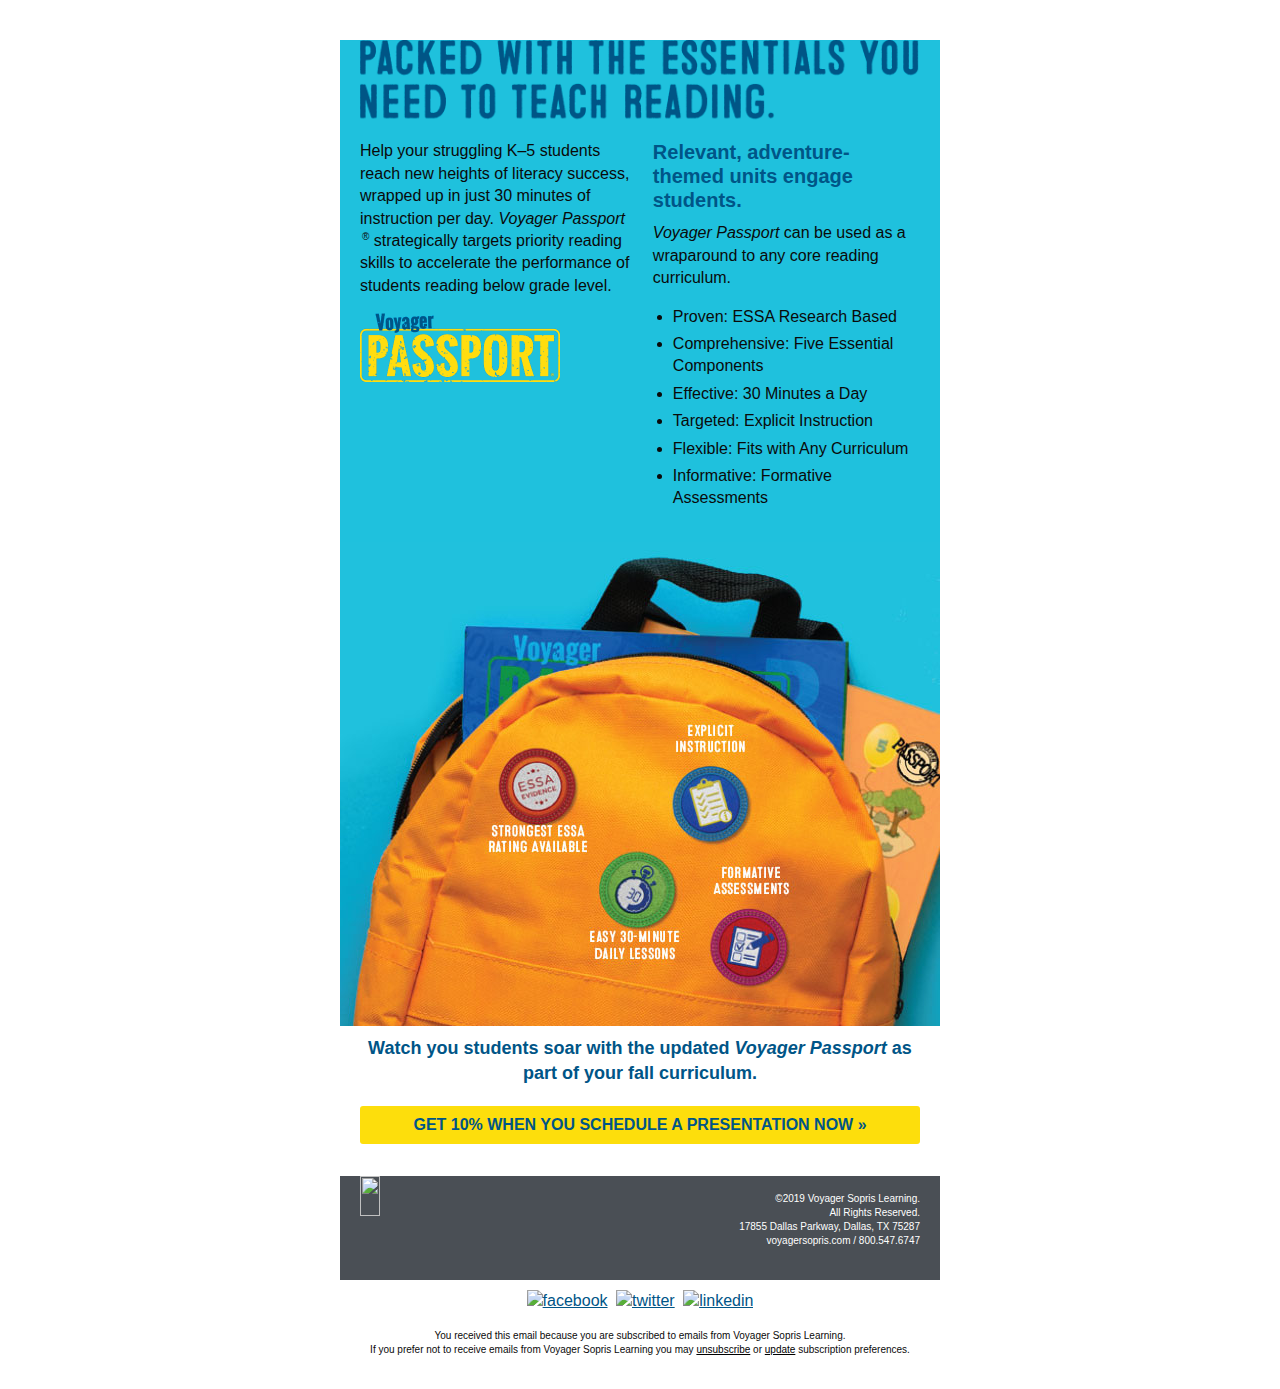
==== commit 48318480: "Add updated non customer version" ====
--- a/customer.html
+++ b/customer.html
@@ -3,7 +3,7 @@
 
 <html xmlns="http://www.w3.org/1999/xhtml" lang="en" xml:lang="en">
 <head>
-	<link rel="stylesheet" type="text/css" href="css/customer.css">
+	<link rel="stylesheet" type="text/css" href="css/app.css">
 	<meta http-equiv="Content-Type" content="text/html; charset=utf-8">
 	<meta name="viewport" content="width=device-width">
 	<meta name="format-detection" content="telephone=no">
@@ -72,7 +72,7 @@
             <table class="spacer"><tbody><tr><td height="10px" style="font-size:10px;line-height:10px;">&#xA0;</td></tr></tbody></table> 
             <h3>Watch you students soar with the updated <em>Voyager Passport</em> as part of your fall curriculum.</h3>
             <table class="spacer"><tbody><tr><td height="10px" style="font-size:10px;line-height:10px;">&#xA0;</td></tr></tbody></table> 
-            <center data-parsed=""><table class="button radius warning expanded float-center"><tr><td><table><tr><td><center data-parsed=""><a href="https://www.voyagersopris.com/literacy/voyager-passport/contact-sales/?utm_source=news&amp;utm_medium=email&amp;utm_campaign=passport_launch" align="center" class="float-center"><strong> SCHEDULE YOUR PRESENTATION NOW
+            <center data-parsed=""><table class="button radius warning expanded float-center"><tr><td><table><tr><td><center data-parsed=""><a href="https://www.voyagersopris.com/literacy/voyager-passport/contact-sales/?utm_source=news&amp;utm_medium=email&amp;utm_campaign=passport_launch" align="center" class="float-center"><strong> GET 10% WHEN YOU SCHEDULE A PRESENTATION NOW
                         »</strong></a></center></td></tr></table></td>
 <td class="expander"></td></tr></table></center>
         </th>
--- a/css/app.css
+++ b/css/app.css
@@ -0,0 +1,1556 @@
+.wrapper {
+  width: 100%; }
+
+#outlook a {
+  padding: 0; }
+
+body {
+  width: 100% !important;
+  min-width: 100%;
+  -webkit-text-size-adjust: 100%;
+  -ms-text-size-adjust: 100%;
+  margin: 0;
+  Margin: 0;
+  padding: 0;
+  -moz-box-sizing: border-box;
+  -webkit-box-sizing: border-box;
+  box-sizing: border-box; }
+
+.ExternalClass {
+  width: 100%; }
+  .ExternalClass,
+  .ExternalClass p,
+  .ExternalClass span,
+  .ExternalClass font,
+  .ExternalClass td,
+  .ExternalClass div {
+    line-height: 100%; }
+
+#backgroundTable {
+  margin: 0;
+  Margin: 0;
+  padding: 0;
+  width: 100% !important;
+  line-height: 100% !important; }
+
+img {
+  outline: none;
+  text-decoration: none;
+  -ms-interpolation-mode: bicubic;
+  width: auto;
+  max-width: 100%;
+  clear: both;
+  display: block; }
+
+center {
+  width: 100%;
+  min-width: 600px; }
+
+a img {
+  border: none; }
+
+p {
+  margin: 0 0 0 16px;
+  Margin: 0 0 0 16px; }
+
+table {
+  border-spacing: 0;
+  border-collapse: collapse; }
+
+td {
+  word-wrap: break-word;
+  -webkit-hyphens: auto;
+  -moz-hyphens: auto;
+  hyphens: auto;
+  border-collapse: collapse !important; }
+
+table, tr, td {
+  padding: 0;
+  vertical-align: top;
+  text-align: left; }
+
+@media only screen {
+  html {
+    min-height: 100%;
+    background: #ffffff; } }
+
+table.body {
+  background: #ffffff;
+  height: 100%;
+  width: 100%; }
+
+table.container {
+  background: #1fc1dd;
+  width: 600px;
+  margin: 0 auto;
+  Margin: 0 auto;
+  text-align: inherit; }
+
+table.row {
+  padding: 0;
+  width: 100%;
+  position: relative; }
+
+table.spacer {
+  width: 100%; }
+  table.spacer td {
+    mso-line-height-rule: exactly; }
+
+table.container table.row {
+  display: table; }
+
+td.columns,
+td.column,
+th.columns,
+th.column {
+  margin: 0 auto;
+  Margin: 0 auto;
+  padding-left: 20px;
+  padding-bottom: 16px; }
+  td.columns .column,
+  td.columns .columns,
+  td.column .column,
+  td.column .columns,
+  th.columns .column,
+  th.columns .columns,
+  th.column .column,
+  th.column .columns {
+    padding-left: 0 !important;
+    padding-right: 0 !important; }
+    td.columns .column center,
+    td.columns .columns center,
+    td.column .column center,
+    td.column .columns center,
+    th.columns .column center,
+    th.columns .columns center,
+    th.column .column center,
+    th.column .columns center {
+      min-width: none !important; }
+
+td.columns.last,
+td.column.last,
+th.columns.last,
+th.column.last {
+  padding-right: 20px; }
+
+td.columns table:not(.button),
+td.column table:not(.button),
+th.columns table:not(.button),
+th.column table:not(.button) {
+  width: 100%; }
+
+td.large-1,
+th.large-1 {
+  width: 30px;
+  padding-left: 10px;
+  padding-right: 10px; }
+
+td.large-1.first,
+th.large-1.first {
+  padding-left: 20px; }
+
+td.large-1.last,
+th.large-1.last {
+  padding-right: 20px; }
+
+.collapse > tbody > tr > td.large-1,
+.collapse > tbody > tr > th.large-1 {
+  padding-right: 0;
+  padding-left: 0;
+  width: 50px; }
+
+.collapse td.large-1.first,
+.collapse th.large-1.first,
+.collapse td.large-1.last,
+.collapse th.large-1.last {
+  width: 60px; }
+
+td.large-1 center,
+th.large-1 center {
+  min-width: -10px; }
+
+.body .columns td.large-1,
+.body .column td.large-1,
+.body .columns th.large-1,
+.body .column th.large-1 {
+  width: 8.33333%; }
+
+td.large-2,
+th.large-2 {
+  width: 80px;
+  padding-left: 10px;
+  padding-right: 10px; }
+
+td.large-2.first,
+th.large-2.first {
+  padding-left: 20px; }
+
+td.large-2.last,
+th.large-2.last {
+  padding-right: 20px; }
+
+.collapse > tbody > tr > td.large-2,
+.collapse > tbody > tr > th.large-2 {
+  padding-right: 0;
+  padding-left: 0;
+  width: 100px; }
+
+.collapse td.large-2.first,
+.collapse th.large-2.first,
+.collapse td.large-2.last,
+.collapse th.large-2.last {
+  width: 110px; }
+
+td.large-2 center,
+th.large-2 center {
+  min-width: 40px; }
+
+.body .columns td.large-2,
+.body .column td.large-2,
+.body .columns th.large-2,
+.body .column th.large-2 {
+  width: 16.66667%; }
+
+td.large-3,
+th.large-3 {
+  width: 130px;
+  padding-left: 10px;
+  padding-right: 10px; }
+
+td.large-3.first,
+th.large-3.first {
+  padding-left: 20px; }
+
+td.large-3.last,
+th.large-3.last {
+  padding-right: 20px; }
+
+.collapse > tbody > tr > td.large-3,
+.collapse > tbody > tr > th.large-3 {
+  padding-right: 0;
+  padding-left: 0;
+  width: 150px; }
+
+.collapse td.large-3.first,
+.collapse th.large-3.first,
+.collapse td.large-3.last,
+.collapse th.large-3.last {
+  width: 160px; }
+
+td.large-3 center,
+th.large-3 center {
+  min-width: 90px; }
+
+.body .columns td.large-3,
+.body .column td.large-3,
+.body .columns th.large-3,
+.body .column th.large-3 {
+  width: 25%; }
+
+td.large-4,
+th.large-4 {
+  width: 180px;
+  padding-left: 10px;
+  padding-right: 10px; }
+
+td.large-4.first,
+th.large-4.first {
+  padding-left: 20px; }
+
+td.large-4.last,
+th.large-4.last {
+  padding-right: 20px; }
+
+.collapse > tbody > tr > td.large-4,
+.collapse > tbody > tr > th.large-4 {
+  padding-right: 0;
+  padding-left: 0;
+  width: 200px; }
+
+.collapse td.large-4.first,
+.collapse th.large-4.first,
+.collapse td.large-4.last,
+.collapse th.large-4.last {
+  width: 210px; }
+
+td.large-4 center,
+th.large-4 center {
+  min-width: 140px; }
+
+.body .columns td.large-4,
+.body .column td.large-4,
+.body .columns th.large-4,
+.body .column th.large-4 {
+  width: 33.33333%; }
+
+td.large-5,
+th.large-5 {
+  width: 230px;
+  padding-left: 10px;
+  padding-right: 10px; }
+
+td.large-5.first,
+th.large-5.first {
+  padding-left: 20px; }
+
+td.large-5.last,
+th.large-5.last {
+  padding-right: 20px; }
+
+.collapse > tbody > tr > td.large-5,
+.collapse > tbody > tr > th.large-5 {
+  padding-right: 0;
+  padding-left: 0;
+  width: 250px; }
+
+.collapse td.large-5.first,
+.collapse th.large-5.first,
+.collapse td.large-5.last,
+.collapse th.large-5.last {
+  width: 260px; }
+
+td.large-5 center,
+th.large-5 center {
+  min-width: 190px; }
+
+.body .columns td.large-5,
+.body .column td.large-5,
+.body .columns th.large-5,
+.body .column th.large-5 {
+  width: 41.66667%; }
+
+td.large-6,
+th.large-6 {
+  width: 280px;
+  padding-left: 10px;
+  padding-right: 10px; }
+
+td.large-6.first,
+th.large-6.first {
+  padding-left: 20px; }
+
+td.large-6.last,
+th.large-6.last {
+  padding-right: 20px; }
+
+.collapse > tbody > tr > td.large-6,
+.collapse > tbody > tr > th.large-6 {
+  padding-right: 0;
+  padding-left: 0;
+  width: 300px; }
+
+.collapse td.large-6.first,
+.collapse th.large-6.first,
+.collapse td.large-6.last,
+.collapse th.large-6.last {
+  width: 310px; }
+
+td.large-6 center,
+th.large-6 center {
+  min-width: 240px; }
+
+.body .columns td.large-6,
+.body .column td.large-6,
+.body .columns th.large-6,
+.body .column th.large-6 {
+  width: 50%; }
+
+td.large-7,
+th.large-7 {
+  width: 330px;
+  padding-left: 10px;
+  padding-right: 10px; }
+
+td.large-7.first,
+th.large-7.first {
+  padding-left: 20px; }
+
+td.large-7.last,
+th.large-7.last {
+  padding-right: 20px; }
+
+.collapse > tbody > tr > td.large-7,
+.collapse > tbody > tr > th.large-7 {
+  padding-right: 0;
+  padding-left: 0;
+  width: 350px; }
+
+.collapse td.large-7.first,
+.collapse th.large-7.first,
+.collapse td.large-7.last,
+.collapse th.large-7.last {
+  width: 360px; }
+
+td.large-7 center,
+th.large-7 center {
+  min-width: 290px; }
+
+.body .columns td.large-7,
+.body .column td.large-7,
+.body .columns th.large-7,
+.body .column th.large-7 {
+  width: 58.33333%; }
+
+td.large-8,
+th.large-8 {
+  width: 380px;
+  padding-left: 10px;
+  padding-right: 10px; }
+
+td.large-8.first,
+th.large-8.first {
+  padding-left: 20px; }
+
+td.large-8.last,
+th.large-8.last {
+  padding-right: 20px; }
+
+.collapse > tbody > tr > td.large-8,
+.collapse > tbody > tr > th.large-8 {
+  padding-right: 0;
+  padding-left: 0;
+  width: 400px; }
+
+.collapse td.large-8.first,
+.collapse th.large-8.first,
+.collapse td.large-8.last,
+.collapse th.large-8.last {
+  width: 410px; }
+
+td.large-8 center,
+th.large-8 center {
+  min-width: 340px; }
+
+.body .columns td.large-8,
+.body .column td.large-8,
+.body .columns th.large-8,
+.body .column th.large-8 {
+  width: 66.66667%; }
+
+td.large-9,
+th.large-9 {
+  width: 430px;
+  padding-left: 10px;
+  padding-right: 10px; }
+
+td.large-9.first,
+th.large-9.first {
+  padding-left: 20px; }
+
+td.large-9.last,
+th.large-9.last {
+  padding-right: 20px; }
+
+.collapse > tbody > tr > td.large-9,
+.collapse > tbody > tr > th.large-9 {
+  padding-right: 0;
+  padding-left: 0;
+  width: 450px; }
+
+.collapse td.large-9.first,
+.collapse th.large-9.first,
+.collapse td.large-9.last,
+.collapse th.large-9.last {
+  width: 460px; }
+
+td.large-9 center,
+th.large-9 center {
+  min-width: 390px; }
+
+.body .columns td.large-9,
+.body .column td.large-9,
+.body .columns th.large-9,
+.body .column th.large-9 {
+  width: 75%; }
+
+td.large-10,
+th.large-10 {
+  width: 480px;
+  padding-left: 10px;
+  padding-right: 10px; }
+
+td.large-10.first,
+th.large-10.first {
+  padding-left: 20px; }
+
+td.large-10.last,
+th.large-10.last {
+  padding-right: 20px; }
+
+.collapse > tbody > tr > td.large-10,
+.collapse > tbody > tr > th.large-10 {
+  padding-right: 0;
+  padding-left: 0;
+  width: 500px; }
+
+.collapse td.large-10.first,
+.collapse th.large-10.first,
+.collapse td.large-10.last,
+.collapse th.large-10.last {
+  width: 510px; }
+
+td.large-10 center,
+th.large-10 center {
+  min-width: 440px; }
+
+.body .columns td.large-10,
+.body .column td.large-10,
+.body .columns th.large-10,
+.body .column th.large-10 {
+  width: 83.33333%; }
+
+td.large-11,
+th.large-11 {
+  width: 530px;
+  padding-left: 10px;
+  padding-right: 10px; }
+
+td.large-11.first,
+th.large-11.first {
+  padding-left: 20px; }
+
+td.large-11.last,
+th.large-11.last {
+  padding-right: 20px; }
+
+.collapse > tbody > tr > td.large-11,
+.collapse > tbody > tr > th.large-11 {
+  padding-right: 0;
+  padding-left: 0;
+  width: 550px; }
+
+.collapse td.large-11.first,
+.collapse th.large-11.first,
+.collapse td.large-11.last,
+.collapse th.large-11.last {
+  width: 560px; }
+
+td.large-11 center,
+th.large-11 center {
+  min-width: 490px; }
+
+.body .columns td.large-11,
+.body .column td.large-11,
+.body .columns th.large-11,
+.body .column th.large-11 {
+  width: 91.66667%; }
+
+td.large-12,
+th.large-12 {
+  width: 580px;
+  padding-left: 10px;
+  padding-right: 10px; }
+
+td.large-12.first,
+th.large-12.first {
+  padding-left: 20px; }
+
+td.large-12.last,
+th.large-12.last {
+  padding-right: 20px; }
+
+.collapse > tbody > tr > td.large-12,
+.collapse > tbody > tr > th.large-12 {
+  padding-right: 0;
+  padding-left: 0;
+  width: 600px; }
+
+.collapse td.large-12.first,
+.collapse th.large-12.first,
+.collapse td.large-12.last,
+.collapse th.large-12.last {
+  width: 610px; }
+
+td.large-12 center,
+th.large-12 center {
+  min-width: 540px; }
+
+.body .columns td.large-12,
+.body .column td.large-12,
+.body .columns th.large-12,
+.body .column th.large-12 {
+  width: 100%; }
+
+td.large-offset-1,
+td.large-offset-1.first,
+td.large-offset-1.last,
+th.large-offset-1,
+th.large-offset-1.first,
+th.large-offset-1.last {
+  padding-left: 70px; }
+
+td.large-offset-2,
+td.large-offset-2.first,
+td.large-offset-2.last,
+th.large-offset-2,
+th.large-offset-2.first,
+th.large-offset-2.last {
+  padding-left: 120px; }
+
+td.large-offset-3,
+td.large-offset-3.first,
+td.large-offset-3.last,
+th.large-offset-3,
+th.large-offset-3.first,
+th.large-offset-3.last {
+  padding-left: 170px; }
+
+td.large-offset-4,
+td.large-offset-4.first,
+td.large-offset-4.last,
+th.large-offset-4,
+th.large-offset-4.first,
+th.large-offset-4.last {
+  padding-left: 220px; }
+
+td.large-offset-5,
+td.large-offset-5.first,
+td.large-offset-5.last,
+th.large-offset-5,
+th.large-offset-5.first,
+th.large-offset-5.last {
+  padding-left: 270px; }
+
+td.large-offset-6,
+td.large-offset-6.first,
+td.large-offset-6.last,
+th.large-offset-6,
+th.large-offset-6.first,
+th.large-offset-6.last {
+  padding-left: 320px; }
+
+td.large-offset-7,
+td.large-offset-7.first,
+td.large-offset-7.last,
+th.large-offset-7,
+th.large-offset-7.first,
+th.large-offset-7.last {
+  padding-left: 370px; }
+
+td.large-offset-8,
+td.large-offset-8.first,
+td.large-offset-8.last,
+th.large-offset-8,
+th.large-offset-8.first,
+th.large-offset-8.last {
+  padding-left: 420px; }
+
+td.large-offset-9,
+td.large-offset-9.first,
+td.large-offset-9.last,
+th.large-offset-9,
+th.large-offset-9.first,
+th.large-offset-9.last {
+  padding-left: 470px; }
+
+td.large-offset-10,
+td.large-offset-10.first,
+td.large-offset-10.last,
+th.large-offset-10,
+th.large-offset-10.first,
+th.large-offset-10.last {
+  padding-left: 520px; }
+
+td.large-offset-11,
+td.large-offset-11.first,
+td.large-offset-11.last,
+th.large-offset-11,
+th.large-offset-11.first,
+th.large-offset-11.last {
+  padding-left: 570px; }
+
+td.expander,
+th.expander {
+  visibility: hidden;
+  width: 0;
+  padding: 0 !important; }
+
+table.container.radius {
+  border-radius: 0;
+  border-collapse: separate; }
+
+.block-grid {
+  width: 100%;
+  max-width: 600px; }
+  .block-grid td {
+    display: inline-block;
+    padding: 10px; }
+
+.up-2 td {
+  width: 280px !important; }
+
+.up-3 td {
+  width: 180px !important; }
+
+.up-4 td {
+  width: 130px !important; }
+
+.up-5 td {
+  width: 100px !important; }
+
+.up-6 td {
+  width: 80px !important; }
+
+.up-7 td {
+  width: 65px !important; }
+
+.up-8 td {
+  width: 55px !important; }
+
+table.text-center,
+th.text-center,
+td.text-center,
+h1.text-center,
+h2.text-center,
+h3.text-center,
+h4.text-center,
+h5.text-center,
+h6.text-center,
+p.text-center,
+span.text-center {
+  text-align: center; }
+
+table.text-left,
+th.text-left,
+td.text-left,
+h1.text-left,
+h2.text-left,
+h3.text-left,
+h4.text-left,
+h5.text-left,
+h6.text-left,
+p.text-left,
+span.text-left {
+  text-align: left; }
+
+table.text-right,
+th.text-right,
+td.text-right,
+h1.text-right,
+h2.text-right,
+h3.text-right,
+h4.text-right,
+h5.text-right,
+h6.text-right,
+p.text-right,
+span.text-right {
+  text-align: right; }
+
+span.text-center {
+  display: block;
+  width: 100%;
+  text-align: center; }
+
+@media only screen and (max-width: 620px) {
+  .small-float-center {
+    margin: 0 auto !important;
+    float: none !important;
+    text-align: center !important; }
+  .small-text-center {
+    text-align: center !important; }
+  .small-text-left {
+    text-align: left !important; }
+  .small-text-right {
+    text-align: right !important; } }
+
+img.float-left {
+  float: left;
+  text-align: left; }
+
+img.float-right {
+  float: right;
+  text-align: right; }
+
+img.float-center,
+img.text-center {
+  margin: 0 auto;
+  Margin: 0 auto;
+  float: none;
+  text-align: center; }
+
+table.float-center,
+td.float-center,
+th.float-center {
+  margin: 0 auto;
+  Margin: 0 auto;
+  float: none;
+  text-align: center; }
+
+.hide-for-large {
+  display: none !important;
+  mso-hide: all;
+  overflow: hidden;
+  max-height: 0;
+  font-size: 0;
+  width: 0;
+  line-height: 0; }
+  @media only screen and (max-width: 620px) {
+    .hide-for-large {
+      display: block !important;
+      width: auto !important;
+      overflow: visible !important;
+      max-height: none !important;
+      font-size: inherit !important;
+      line-height: inherit !important; } }
+
+table.body table.container .hide-for-large * {
+  mso-hide: all; }
+
+@media only screen and (max-width: 620px) {
+  table.body table.container .hide-for-large,
+  table.body table.container .row.hide-for-large {
+    display: table !important;
+    width: 100% !important; } }
+
+@media only screen and (max-width: 620px) {
+  table.body table.container .callout-inner.hide-for-large {
+    display: table-cell !important;
+    width: 100% !important; } }
+
+@media only screen and (max-width: 620px) {
+  table.body table.container .show-for-large {
+    display: none !important;
+    width: 0;
+    mso-hide: all;
+    overflow: hidden; } }
+
+body,
+table.body,
+h1,
+h2,
+h3,
+h4,
+h5,
+h6,
+p,
+td,
+th,
+a {
+  color: #0a0a0a;
+  font-family: Helvetica, Arial, sans-serif;
+  font-weight: normal;
+  padding: 0;
+  margin: 0;
+  Margin: 0;
+  text-align: left;
+  line-height: 1.4; }
+
+h1,
+h2,
+h3,
+h4,
+h5,
+h6 {
+  color: inherit;
+  word-wrap: normal;
+  font-family: Helvetica, Arial, sans-serif;
+  font-weight: normal;
+  margin-bottom: 10px;
+  Margin-bottom: 10px; }
+
+h1 {
+  font-size: 34px; }
+
+h2 {
+  font-size: 30px; }
+
+h3 {
+  font-size: 28px; }
+
+h4 {
+  font-size: 24px; }
+
+h5 {
+  font-size: 20px; }
+
+h6 {
+  font-size: 18px; }
+
+body,
+table.body,
+p,
+td,
+th {
+  font-size: 16px;
+  line-height: 1.4; }
+
+p {
+  margin-bottom: 16px;
+  Margin-bottom: 16px; }
+  p.lead {
+    font-size: 20px;
+    line-height: 1.6; }
+  p.subheader {
+    margin-top: 4px;
+    margin-bottom: 8px;
+    Margin-top: 4px;
+    Margin-bottom: 8px;
+    font-weight: normal;
+    line-height: 1.4;
+    color: #8a8a8a; }
+
+small {
+  font-size: 80%;
+  color: #cacaca; }
+
+a {
+  color: #76bd22;
+  text-decoration: none; }
+  a:hover {
+    color: #5b921a; }
+  a:active {
+    color: #5b921a; }
+  a:visited {
+    color: #76bd22; }
+
+h1 a,
+h1 a:visited,
+h2 a,
+h2 a:visited,
+h3 a,
+h3 a:visited,
+h4 a,
+h4 a:visited,
+h5 a,
+h5 a:visited,
+h6 a,
+h6 a:visited {
+  color: #76bd22; }
+
+pre {
+  background: #000000;
+  margin: 30px 0;
+  Margin: 30px 0; }
+  pre code {
+    color: #cacaca; }
+    pre code span.callout {
+      color: #8a8a8a;
+      font-weight: bold; }
+    pre code span.callout-strong {
+      color: #ff6908;
+      font-weight: bold; }
+
+table.hr {
+  width: 100%; }
+  table.hr th {
+    height: 0;
+    max-width: 600px;
+    border-top: 0;
+    border-right: 0;
+    border-bottom: 1px solid #0a0a0a;
+    border-left: 0;
+    margin: 20px auto;
+    Margin: 20px auto;
+    clear: both; }
+
+.stat {
+  font-size: 40px;
+  line-height: 1; }
+  p + .stat {
+    margin-top: -16px;
+    Margin-top: -16px; }
+
+span.invisible-previewline {
+  display: none !important;
+  visibility: hidden;
+  mso-hide: all !important;
+  font-size: 1px;
+  color: #ffffff;
+  line-height: 1px;
+  max-height: 0px;
+  max-width: 0px;
+  opacity: 0;
+  overflow: hidden; }
+
+table.button {
+  width: auto;
+  margin: 0 0 16px 0;
+  Margin: 0 0 16px 0; }
+  table.button table td {
+    text-align: left;
+    color: #005587;
+    background: #76bd22;
+    border: 2px solid #76bd22; }
+    table.button table td a {
+      font-family: Helvetica, Arial, sans-serif;
+      font-size: 16px;
+      font-weight: normal;
+      color: #005587;
+      text-decoration: none;
+      display: inline-block;
+      padding: 8px 16px 8px 16px;
+      border: 0 solid #76bd22;
+      border-radius: 3px; }
+  table.button.radius table td {
+    border-radius: 3px;
+    border: none; }
+  table.button.rounded table td {
+    border-radius: 500px;
+    border: none; }
+
+table.button:hover table tr td a,
+table.button:active table tr td a,
+table.button table tr td a:visited,
+table.button.tiny:hover table tr td a,
+table.button.tiny:active table tr td a,
+table.button.tiny table tr td a:visited,
+table.button.small:hover table tr td a,
+table.button.small:active table tr td a,
+table.button.small table tr td a:visited,
+table.button.large:hover table tr td a,
+table.button.large:active table tr td a,
+table.button.large table tr td a:visited {
+  color: #005587; }
+
+table.button.tiny table td,
+table.button.tiny table a {
+  padding: 4px 8px 4px 8px; }
+
+table.button.tiny table a {
+  font-size: 10px;
+  font-weight: normal; }
+
+table.button.small table td,
+table.button.small table a {
+  padding: 5px 10px 5px 10px;
+  font-size: 12px; }
+
+table.button.large table a {
+  padding: 10px 20px 10px 20px;
+  font-size: 20px; }
+
+table.button.expand,
+table.button.expanded {
+  width: 100% !important; }
+  table.button.expand table,
+  table.button.expanded table {
+    width: 100%; }
+    table.button.expand table a,
+    table.button.expanded table a {
+      text-align: center;
+      width: 100%;
+      padding-left: 0;
+      padding-right: 0; }
+  table.button.expand center,
+  table.button.expanded center {
+    min-width: 0; }
+
+table.button:hover table td,
+table.button:visited table td,
+table.button:active table td {
+  background: #5b921a;
+  color: #005587; }
+
+table.button:hover table a,
+table.button:visited table a,
+table.button:active table a {
+  border: 0 solid #5b921a; }
+
+table.button.secondary table td {
+  background: #777777;
+  color: #005587;
+  border: 0px solid #777777; }
+
+table.button.secondary table a {
+  color: #005587;
+  border: 0 solid #777777; }
+
+table.button.secondary:hover table td {
+  background: #919191;
+  color: #005587; }
+
+table.button.secondary:hover table a {
+  border: 0 solid #919191; }
+
+table.button.secondary:hover table td a {
+  color: #005587; }
+
+table.button.secondary:active table td a {
+  color: #005587; }
+
+table.button.secondary table td a:visited {
+  color: #005587; }
+
+table.button.success table td {
+  background: #3adb76;
+  border: 0px solid #3adb76; }
+
+table.button.success table a {
+  border: 0 solid #3adb76; }
+
+table.button.success:hover table td {
+  background: #23bf5d; }
+
+table.button.success:hover table a {
+  border: 0 solid #23bf5d; }
+
+table.button.alert table td {
+  background: #ec5840;
+  border: 0px solid #ec5840; }
+
+table.button.alert table a {
+  border: 0 solid #ec5840; }
+
+table.button.alert:hover table td {
+  background: #e23317; }
+
+table.button.alert:hover table a {
+  border: 0 solid #e23317; }
+
+table.button.warning table td {
+  background: #fdde0c;
+  border: 0px solid #fdde0c; }
+
+table.button.warning table a {
+  border: 0px solid #fdde0c; }
+
+table.button.warning:hover table td {
+  background: #d4b902; }
+
+table.button.warning:hover table a {
+  border: 0px solid #d4b902; }
+
+table.callout {
+  margin-bottom: 16px;
+  Margin-bottom: 16px; }
+
+th.callout-inner {
+  width: 100%;
+  border: 1px solid #cbcbcb;
+  padding: 10px;
+  background: #fefefe; }
+  th.callout-inner.primary {
+    background: #ebf8db;
+    border: 1px solid #444444;
+    color: #0a0a0a; }
+  th.callout-inner.secondary {
+    background: #ebebeb;
+    border: 1px solid #444444;
+    color: #0a0a0a; }
+  th.callout-inner.success {
+    background: #e1faea;
+    border: 1px solid #1b9448;
+    color: #fefefe; }
+  th.callout-inner.warning {
+    background: #fffadb;
+    border: 1px solid #a28d01;
+    color: #fefefe; }
+  th.callout-inner.alert {
+    background: #fce6e2;
+    border: 1px solid #b42912;
+    color: #fefefe; }
+
+.thumbnail {
+  border: solid 4px #fefefe;
+  box-shadow: 0 0 0 1px rgba(10, 10, 10, 0.2);
+  display: inline-block;
+  line-height: 0;
+  max-width: 100%;
+  transition: box-shadow 200ms ease-out;
+  border-radius: 3px;
+  margin-bottom: 16px; }
+  .thumbnail:hover, .thumbnail:focus {
+    box-shadow: 0 0 6px 1px rgba(118, 189, 34, 0.5); }
+
+table.menu {
+  width: 600px; }
+  table.menu td.menu-item,
+  table.menu th.menu-item {
+    padding: 10px;
+    padding-right: 10px; }
+    table.menu td.menu-item a,
+    table.menu th.menu-item a {
+      color: #76bd22; }
+
+table.menu.vertical td.menu-item,
+table.menu.vertical th.menu-item {
+  padding: 10px;
+  padding-right: 0;
+  display: block; }
+  table.menu.vertical td.menu-item a,
+  table.menu.vertical th.menu-item a {
+    width: 100%; }
+
+table.menu.vertical td.menu-item table.menu.vertical td.menu-item,
+table.menu.vertical td.menu-item table.menu.vertical th.menu-item,
+table.menu.vertical th.menu-item table.menu.vertical td.menu-item,
+table.menu.vertical th.menu-item table.menu.vertical th.menu-item {
+  padding-left: 10px; }
+
+table.menu.text-center a {
+  text-align: center; }
+
+.menu[align="center"] {
+  width: auto !important; }
+
+body.outlook p {
+  display: inline !important; }
+
+@media only screen and (max-width: 620px) {
+  table.body img {
+    width: auto;
+    height: auto; }
+  table.body center {
+    min-width: 0 !important; }
+  table.body .container {
+    width: 95% !important; }
+  table.body .columns,
+  table.body .column {
+    height: auto !important;
+    -moz-box-sizing: border-box;
+    -webkit-box-sizing: border-box;
+    box-sizing: border-box;
+    padding-left: 20px !important;
+    padding-right: 20px !important; }
+    table.body .columns .column,
+    table.body .columns .columns,
+    table.body .column .column,
+    table.body .column .columns {
+      padding-left: 0 !important;
+      padding-right: 0 !important; }
+  table.body .collapse .columns,
+  table.body .collapse .column {
+    padding-left: 0 !important;
+    padding-right: 0 !important; }
+  td.small-1,
+  th.small-1 {
+    display: inline-block !important;
+    width: 8.33333% !important; }
+  td.small-2,
+  th.small-2 {
+    display: inline-block !important;
+    width: 16.66667% !important; }
+  td.small-3,
+  th.small-3 {
+    display: inline-block !important;
+    width: 25% !important; }
+  td.small-4,
+  th.small-4 {
+    display: inline-block !important;
+    width: 33.33333% !important; }
+  td.small-5,
+  th.small-5 {
+    display: inline-block !important;
+    width: 41.66667% !important; }
+  td.small-6,
+  th.small-6 {
+    display: inline-block !important;
+    width: 50% !important; }
+  td.small-7,
+  th.small-7 {
+    display: inline-block !important;
+    width: 58.33333% !important; }
+  td.small-8,
+  th.small-8 {
+    display: inline-block !important;
+    width: 66.66667% !important; }
+  td.small-9,
+  th.small-9 {
+    display: inline-block !important;
+    width: 75% !important; }
+  td.small-10,
+  th.small-10 {
+    display: inline-block !important;
+    width: 83.33333% !important; }
+  td.small-11,
+  th.small-11 {
+    display: inline-block !important;
+    width: 91.66667% !important; }
+  td.small-12,
+  th.small-12 {
+    display: inline-block !important;
+    width: 100% !important; }
+  .columns td.small-12,
+  .column td.small-12,
+  .columns th.small-12,
+  .column th.small-12 {
+    display: block !important;
+    width: 100% !important; }
+  table.body td.small-offset-1,
+  table.body th.small-offset-1 {
+    margin-left: 8.33333% !important;
+    Margin-left: 8.33333% !important; }
+  table.body td.small-offset-2,
+  table.body th.small-offset-2 {
+    margin-left: 16.66667% !important;
+    Margin-left: 16.66667% !important; }
+  table.body td.small-offset-3,
+  table.body th.small-offset-3 {
+    margin-left: 25% !important;
+    Margin-left: 25% !important; }
+  table.body td.small-offset-4,
+  table.body th.small-offset-4 {
+    margin-left: 33.33333% !important;
+    Margin-left: 33.33333% !important; }
+  table.body td.small-offset-5,
+  table.body th.small-offset-5 {
+    margin-left: 41.66667% !important;
+    Margin-left: 41.66667% !important; }
+  table.body td.small-offset-6,
+  table.body th.small-offset-6 {
+    margin-left: 50% !important;
+    Margin-left: 50% !important; }
+  table.body td.small-offset-7,
+  table.body th.small-offset-7 {
+    margin-left: 58.33333% !important;
+    Margin-left: 58.33333% !important; }
+  table.body td.small-offset-8,
+  table.body th.small-offset-8 {
+    margin-left: 66.66667% !important;
+    Margin-left: 66.66667% !important; }
+  table.body td.small-offset-9,
+  table.body th.small-offset-9 {
+    margin-left: 75% !important;
+    Margin-left: 75% !important; }
+  table.body td.small-offset-10,
+  table.body th.small-offset-10 {
+    margin-left: 83.33333% !important;
+    Margin-left: 83.33333% !important; }
+  table.body td.small-offset-11,
+  table.body th.small-offset-11 {
+    margin-left: 91.66667% !important;
+    Margin-left: 91.66667% !important; }
+  table.body table.columns td.expander,
+  table.body table.columns th.expander {
+    display: none !important; }
+  table.body .right-text-pad,
+  table.body .text-pad-right {
+    padding-left: 10px !important; }
+  table.body .left-text-pad,
+  table.body .text-pad-left {
+    padding-right: 10px !important; }
+  table.menu {
+    width: 100% !important; }
+    table.menu td,
+    table.menu th {
+      width: auto !important;
+      display: inline-block !important; }
+    table.menu.vertical td,
+    table.menu.vertical th, table.menu.small-vertical td,
+    table.menu.small-vertical th {
+      display: block !important; }
+  table.menu[align="center"] {
+    width: auto !important; }
+  table.button.small-expand,
+  table.button.small-expanded {
+    width: 100% !important; }
+    table.button.small-expand table,
+    table.button.small-expanded table {
+      width: 100%; }
+      table.button.small-expand table a,
+      table.button.small-expanded table a {
+        text-align: center !important;
+        width: 100% !important;
+        padding-left: 0 !important;
+        padding-right: 0 !important; }
+    table.button.small-expand center,
+    table.button.small-expanded center {
+      min-width: 0; } }
+
+p.view-online {
+  background: #ffffff;
+  color: #ffffff;
+  font-size: 11px;
+  text-align: center;
+  margin-bottom: 5px; }
+
+img.passport-logo {
+  max-width: 200px; }
+
+.view-online a {
+  font-weight: normal;
+  text-decoration: underline;
+  color: #ffffff !important; }
+
+td {
+  hyphens: none;
+  -moz-hyphens: none;
+  -webkit-hyphens: none;
+  -ms-hyphens: none; }
+
+li {
+  margin-bottom: 5px; }
+
+a, a:visited, a:hover {
+  text-decoration: underline;
+  font-weight: normal;
+  color: #005587; }
+
+.vsl-red-dark {
+  color: #ac0b3d; }
+
+.vsl-red-dark-bg {
+  background: #a7222a; }
+
+.vsl-red-light {
+  color: #e8004c; }
+
+.vsl-orange {
+  color: #ff6d10; }
+
+.vsl-yellow {
+  color: #ffbf3d; }
+
+.vsl-green-dark {
+  color: #00956e; }
+
+.vsl-green-light {
+  color: #76bd22; }
+
+.vsl-gray-dark {
+  color: #4a4f55; }
+
+.vsl-aqua {
+  color: #64d0e4; }
+
+.vsl-purple-dark {
+  color: #522d6d; }
+
+.vsl-purple-light {
+  color: #86339a; }
+
+table.button table td a {
+  text-align: center; }
+
+.footer {
+  background: #4a4f55; }
+
+.footer p {
+  color: #ffffff;
+  font-size: 10px; }
+
+.footer a {
+  color: #ffffff;
+  text-decoration: none;
+  font-weight: normal; }
+
+.unsubscribe {
+  background: #ffffff; }
+
+.unsubscribe p {
+  font-size: 10px; }
+
+.unsubscribe a {
+  color: #000000;
+  font-weight: normal; }
+
+.signature img {
+  max-width: 200px; }
+
+.showit {
+  background: #e5e5e5; }
+
+.social-media {
+  background: #ffffff; }
+
+.social-media img {
+  display: inline;
+  width: 32px;
+  height: 32px;
+  margin: 0 2px; }
+
+@media only screen and (max-width: 616px) {
+  .social-media img {
+    width: 42px !important;
+    height: 42px !important;
+    margin: 0 5px; }
+  .large-float-right {
+    display: inline;
+    float: right; }
+  .hide-hardbreak {
+    display: none; } }
+
+ul {
+  padding-left: 20px; }
+
+.passport-icons {
+  width: 125px !important; }
+
+.emphasize {
+  color: #009bdf;
+  font-weight: bold; }
+
+.vsl-logo {
+  max-width: 300px; }
+
+table.button table td {
+  text-align: center !important; }
+
+.whitebg {
+  background: #ffffff; }
+
+.no-bottom-padding {
+  padding-bottom: 0 !important; }
+
+h2 {
+  font-size: 20px;
+  line-height: 24px;
+  color: #005587;
+  font-weight: bold; }
+
+h3 {
+  font-size: 18px;
+  font-weight: bold;
+  text-align: center;
+  color: #005587; }
+
+.top-text {
+  font-size: 12px; }
+
+table.product-table {
+  border-width: 2px;
+  border-style: solid; }
+
+.product-header {
+  text-align: center; }
+
+.product-header h2 {
+  text-align: center;
+  font-size: 18px;
+  line-height: 24px;
+  color: #ffffff; }
+
+.product-content {
+  text-align: center; }
+
+.literacy {
+  border-color: #ffbf3d; }
+
+h4 {
+  font-size: 18px; }
+
+.product-table.literacy .product-header {
+  background: #ffbf3d; }
+
+.math {
+  border-color: #76bd22; }
+
+.product-table.math .product-header {
+  background: #76bd22; }
+
+.pd {
+  border-color: #ff6d10; }
+
+.product-table.pd .product-header {
+  background: #ff6d10; }
+
+.product-content p {
+  font-size: 14px; }
+
+.headline {
+  background: #005587; }
+
+.headline h1 {
+  text-align: center;
+  color: #ffffff;
+  font-size: 24px;
+  margin: 0;
+  padding: 0; }
+
+sup {
+  font-size: 10px;
+  line-height: 10px;
+  display: inline-block;
+  margin-left: 2px; }
+
+/*# sourceMappingURL=[data-uri] */
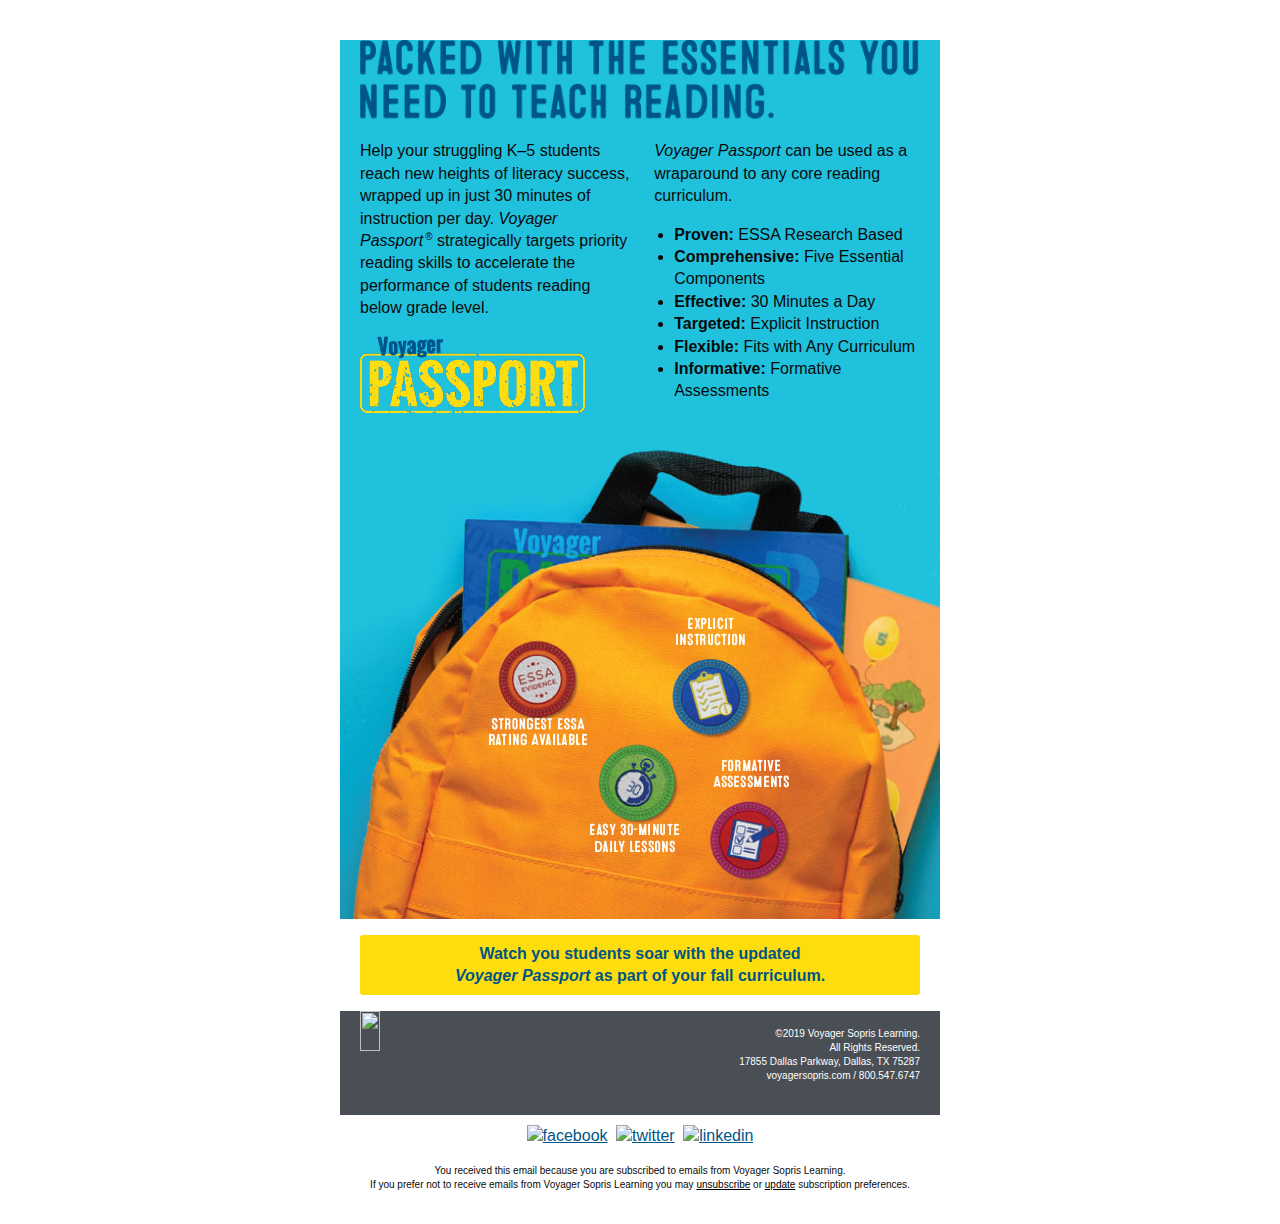
==== commit 7c333a48: "Add latest" ====
--- a/customer.html
+++ b/customer.html
@@ -3,7 +3,7 @@
 
 <html xmlns="http://www.w3.org/1999/xhtml" lang="en" xml:lang="en">
 <head>
-	<link rel="stylesheet" type="text/css" href="css/app.css">
+	<link rel="stylesheet" type="text/css" href="css/customer-werwerwer.css">
 	<meta http-equiv="Content-Type" content="text/html; charset=utf-8">
 	<meta name="viewport" content="width=device-width">
 	<meta name="format-detection" content="telephone=no">
@@ -38,22 +38,21 @@
         <th class="small-12 large-6 columns first"><table><tr><th>
             <p>Help your struggling K&ndash;5 students reach new heights
                 of literacy success, wrapped up in just 30 minutes of
-                instruction per day. <em>Voyager Passport</em><sup>&reg;</sup> strategically
+                instruction per day. <em>Voyager</em> <span class="no-wrap"><em>Passport</em><sup>&reg;</sup></span> strategically
                 targets priority reading skills to accelerate the
                 performance of students reading below grade level.</p>
                 <img src="assets/img/passport-logo-bluebg.png" alt="passport logo" class="passport-logo">
         </th></tr></table></th>
         <th class="small-12 large-6 columns last"><table><tr><th>
-            <h2>Relevant, adventure-themed units engage students.</h2>
             <p><em>Voyager Passport</em> can be used as a
                 wraparound to any core reading curriculum.</p>
             <ul>
-                <li>Proven: ESSA Research Based</li>
-                <li>Comprehensive: Five Essential Components</li>
-                <li>Effective: 30 Minutes a Day</li>
-                <li>Targeted: Explicit Instruction</li>
-                <li>Flexible: Fits with Any Curriculum</li>
-                <li>Informative: Formative Assessments</li>
+                <li><strong>Proven:</strong> ESSA Research Based</li>
+                <li><strong>Comprehensive:</strong> Five Essential Components</li>
+                <li><strong>Effective:</strong> 30 Minutes a Day</li>
+                <li><strong>Targeted:</strong> Explicit Instruction</li>
+                <li><strong>Flexible:</strong> Fits with Any Curriculum</li>
+                <li><strong>Informative:</strong> Formative Assessments</li>
             </ul>
         </th></tr></table></th>
     </tr></tbody></table>
@@ -62,18 +61,15 @@
 
     <table class="row collapse"><tbody><tr>
         <th class="no-bottom-padding small-12 large-12 columns first last"><table><tr><th>
-            <img src="assets/img/backpack2.jpg" width="600" alt="">
+            <img src="assets/img/backpack3.jpg" width="600" alt="">
 
         </th>
 <th class="expander"></th></tr></table></th>
     </tr></tbody></table>
     <table class="row whitebg"><tbody><tr>
-        <th class="small-12 large-12 columns first last"><table><tr><th>
-            <table class="spacer"><tbody><tr><td height="10px" style="font-size:10px;line-height:10px;">&#xA0;</td></tr></tbody></table> 
-            <h3>Watch you students soar with the updated <em>Voyager Passport</em> as part of your fall curriculum.</h3>
-            <table class="spacer"><tbody><tr><td height="10px" style="font-size:10px;line-height:10px;">&#xA0;</td></tr></tbody></table> 
-            <center data-parsed=""><table class="button radius warning expanded float-center"><tr><td><table><tr><td><center data-parsed=""><a href="https://www.voyagersopris.com/literacy/voyager-passport/contact-sales/?utm_source=news&amp;utm_medium=email&amp;utm_campaign=passport_launch" align="center" class="float-center"><strong> GET 10% WHEN YOU SCHEDULE A PRESENTATION NOW
-                        »</strong></a></center></td></tr></table></td>
+        <th class="no-bottom-padding small-12 large-12 columns first last"><table><tr><th>
+            <table class="spacer"><tbody><tr><td height="16px" style="font-size:16px;line-height:16px;">&#xA0;</td></tr></tbody></table> 
+            <center data-parsed=""><table class="button radius warning expanded float-center"><tr><td><table><tr><td><center data-parsed=""><a href="https://www.voyagersopris.com/literacy/voyager-passport/contact-sales/?utm_source=news&amp;utm_medium=email&amp;utm_campaign=passport_launch" align="center" class="float-center"><strong> Watch you students soar with the updated <br> <em>Voyager Passport</em> as part of your fall curriculum.</strong></a></center></td></tr></table></td>
 <td class="expander"></td></tr></table></center>
         </th>
 <th class="expander"></th></tr></table></th>
--- a/css/customer-werwerwer.css
+++ b/css/customer-werwerwer.css
@@ -0,0 +1,1528 @@
+.wrapper {
+  width: 100%; }
+
+#outlook a {
+  padding: 0; }
+
+body {
+  width: 100% !important;
+  min-width: 100%;
+  -webkit-text-size-adjust: 100%;
+  -ms-text-size-adjust: 100%;
+  margin: 0;
+  Margin: 0;
+  padding: 0;
+  -moz-box-sizing: border-box;
+  -webkit-box-sizing: border-box;
+  box-sizing: border-box; }
+
+.ExternalClass {
+  width: 100%; }
+  .ExternalClass,
+  .ExternalClass p,
+  .ExternalClass span,
+  .ExternalClass font,
+  .ExternalClass td,
+  .ExternalClass div {
+    line-height: 100%; }
+
+#backgroundTable {
+  margin: 0;
+  Margin: 0;
+  padding: 0;
+  width: 100% !important;
+  line-height: 100% !important; }
+
+img {
+  outline: none;
+  text-decoration: none;
+  -ms-interpolation-mode: bicubic;
+  width: auto;
+  max-width: 100%;
+  clear: both;
+  display: block; }
+
+center {
+  width: 100%;
+  min-width: 600px; }
+
+a img {
+  border: none; }
+
+p {
+  margin: 0 0 0 16px;
+  Margin: 0 0 0 16px; }
+
+table {
+  border-spacing: 0;
+  border-collapse: collapse; }
+
+td {
+  word-wrap: break-word;
+  -webkit-hyphens: auto;
+  -moz-hyphens: auto;
+  hyphens: auto;
+  border-collapse: collapse !important; }
+
+table, tr, td {
+  padding: 0;
+  vertical-align: top;
+  text-align: left; }
+
+@media only screen {
+  html {
+    min-height: 100%;
+    background: #ffffff; } }
+
+table.body {
+  background: #ffffff;
+  height: 100%;
+  width: 100%; }
+
+table.container {
+  background: #1fc1dd;
+  width: 600px;
+  margin: 0 auto;
+  Margin: 0 auto;
+  text-align: inherit; }
+
+table.row {
+  padding: 0;
+  width: 100%;
+  position: relative; }
+
+table.spacer {
+  width: 100%; }
+  table.spacer td {
+    mso-line-height-rule: exactly; }
+
+table.container table.row {
+  display: table; }
+
+td.columns,
+td.column,
+th.columns,
+th.column {
+  margin: 0 auto;
+  Margin: 0 auto;
+  padding-left: 20px;
+  padding-bottom: 16px; }
+  td.columns .column,
+  td.columns .columns,
+  td.column .column,
+  td.column .columns,
+  th.columns .column,
+  th.columns .columns,
+  th.column .column,
+  th.column .columns {
+    padding-left: 0 !important;
+    padding-right: 0 !important; }
+    td.columns .column center,
+    td.columns .columns center,
+    td.column .column center,
+    td.column .columns center,
+    th.columns .column center,
+    th.columns .columns center,
+    th.column .column center,
+    th.column .columns center {
+      min-width: none !important; }
+
+td.columns.last,
+td.column.last,
+th.columns.last,
+th.column.last {
+  padding-right: 20px; }
+
+td.columns table:not(.button),
+td.column table:not(.button),
+th.columns table:not(.button),
+th.column table:not(.button) {
+  width: 100%; }
+
+td.large-1,
+th.large-1 {
+  width: 30px;
+  padding-left: 10px;
+  padding-right: 10px; }
+
+td.large-1.first,
+th.large-1.first {
+  padding-left: 20px; }
+
+td.large-1.last,
+th.large-1.last {
+  padding-right: 20px; }
+
+.collapse > tbody > tr > td.large-1,
+.collapse > tbody > tr > th.large-1 {
+  padding-right: 0;
+  padding-left: 0;
+  width: 50px; }
+
+.collapse td.large-1.first,
+.collapse th.large-1.first,
+.collapse td.large-1.last,
+.collapse th.large-1.last {
+  width: 60px; }
+
+td.large-1 center,
+th.large-1 center {
+  min-width: -10px; }
+
+.body .columns td.large-1,
+.body .column td.large-1,
+.body .columns th.large-1,
+.body .column th.large-1 {
+  width: 8.33333%; }
+
+td.large-2,
+th.large-2 {
+  width: 80px;
+  padding-left: 10px;
+  padding-right: 10px; }
+
+td.large-2.first,
+th.large-2.first {
+  padding-left: 20px; }
+
+td.large-2.last,
+th.large-2.last {
+  padding-right: 20px; }
+
+.collapse > tbody > tr > td.large-2,
+.collapse > tbody > tr > th.large-2 {
+  padding-right: 0;
+  padding-left: 0;
+  width: 100px; }
+
+.collapse td.large-2.first,
+.collapse th.large-2.first,
+.collapse td.large-2.last,
+.collapse th.large-2.last {
+  width: 110px; }
+
+td.large-2 center,
+th.large-2 center {
+  min-width: 40px; }
+
+.body .columns td.large-2,
+.body .column td.large-2,
+.body .columns th.large-2,
+.body .column th.large-2 {
+  width: 16.66667%; }
+
+td.large-3,
+th.large-3 {
+  width: 130px;
+  padding-left: 10px;
+  padding-right: 10px; }
+
+td.large-3.first,
+th.large-3.first {
+  padding-left: 20px; }
+
+td.large-3.last,
+th.large-3.last {
+  padding-right: 20px; }
+
+.collapse > tbody > tr > td.large-3,
+.collapse > tbody > tr > th.large-3 {
+  padding-right: 0;
+  padding-left: 0;
+  width: 150px; }
+
+.collapse td.large-3.first,
+.collapse th.large-3.first,
+.collapse td.large-3.last,
+.collapse th.large-3.last {
+  width: 160px; }
+
+td.large-3 center,
+th.large-3 center {
+  min-width: 90px; }
+
+.body .columns td.large-3,
+.body .column td.large-3,
+.body .columns th.large-3,
+.body .column th.large-3 {
+  width: 25%; }
+
+td.large-4,
+th.large-4 {
+  width: 180px;
+  padding-left: 10px;
+  padding-right: 10px; }
+
+td.large-4.first,
+th.large-4.first {
+  padding-left: 20px; }
+
+td.large-4.last,
+th.large-4.last {
+  padding-right: 20px; }
+
+.collapse > tbody > tr > td.large-4,
+.collapse > tbody > tr > th.large-4 {
+  padding-right: 0;
+  padding-left: 0;
+  width: 200px; }
+
+.collapse td.large-4.first,
+.collapse th.large-4.first,
+.collapse td.large-4.last,
+.collapse th.large-4.last {
+  width: 210px; }
+
+td.large-4 center,
+th.large-4 center {
+  min-width: 140px; }
+
+.body .columns td.large-4,
+.body .column td.large-4,
+.body .columns th.large-4,
+.body .column th.large-4 {
+  width: 33.33333%; }
+
+td.large-5,
+th.large-5 {
+  width: 230px;
+  padding-left: 10px;
+  padding-right: 10px; }
+
+td.large-5.first,
+th.large-5.first {
+  padding-left: 20px; }
+
+td.large-5.last,
+th.large-5.last {
+  padding-right: 20px; }
+
+.collapse > tbody > tr > td.large-5,
+.collapse > tbody > tr > th.large-5 {
+  padding-right: 0;
+  padding-left: 0;
+  width: 250px; }
+
+.collapse td.large-5.first,
+.collapse th.large-5.first,
+.collapse td.large-5.last,
+.collapse th.large-5.last {
+  width: 260px; }
+
+td.large-5 center,
+th.large-5 center {
+  min-width: 190px; }
+
+.body .columns td.large-5,
+.body .column td.large-5,
+.body .columns th.large-5,
+.body .column th.large-5 {
+  width: 41.66667%; }
+
+td.large-6,
+th.large-6 {
+  width: 280px;
+  padding-left: 10px;
+  padding-right: 10px; }
+
+td.large-6.first,
+th.large-6.first {
+  padding-left: 20px; }
+
+td.large-6.last,
+th.large-6.last {
+  padding-right: 20px; }
+
+.collapse > tbody > tr > td.large-6,
+.collapse > tbody > tr > th.large-6 {
+  padding-right: 0;
+  padding-left: 0;
+  width: 300px; }
+
+.collapse td.large-6.first,
+.collapse th.large-6.first,
+.collapse td.large-6.last,
+.collapse th.large-6.last {
+  width: 310px; }
+
+td.large-6 center,
+th.large-6 center {
+  min-width: 240px; }
+
+.body .columns td.large-6,
+.body .column td.large-6,
+.body .columns th.large-6,
+.body .column th.large-6 {
+  width: 50%; }
+
+td.large-7,
+th.large-7 {
+  width: 330px;
+  padding-left: 10px;
+  padding-right: 10px; }
+
+td.large-7.first,
+th.large-7.first {
+  padding-left: 20px; }
+
+td.large-7.last,
+th.large-7.last {
+  padding-right: 20px; }
+
+.collapse > tbody > tr > td.large-7,
+.collapse > tbody > tr > th.large-7 {
+  padding-right: 0;
+  padding-left: 0;
+  width: 350px; }
+
+.collapse td.large-7.first,
+.collapse th.large-7.first,
+.collapse td.large-7.last,
+.collapse th.large-7.last {
+  width: 360px; }
+
+td.large-7 center,
+th.large-7 center {
+  min-width: 290px; }
+
+.body .columns td.large-7,
+.body .column td.large-7,
+.body .columns th.large-7,
+.body .column th.large-7 {
+  width: 58.33333%; }
+
+td.large-8,
+th.large-8 {
+  width: 380px;
+  padding-left: 10px;
+  padding-right: 10px; }
+
+td.large-8.first,
+th.large-8.first {
+  padding-left: 20px; }
+
+td.large-8.last,
+th.large-8.last {
+  padding-right: 20px; }
+
+.collapse > tbody > tr > td.large-8,
+.collapse > tbody > tr > th.large-8 {
+  padding-right: 0;
+  padding-left: 0;
+  width: 400px; }
+
+.collapse td.large-8.first,
+.collapse th.large-8.first,
+.collapse td.large-8.last,
+.collapse th.large-8.last {
+  width: 410px; }
+
+td.large-8 center,
+th.large-8 center {
+  min-width: 340px; }
+
+.body .columns td.large-8,
+.body .column td.large-8,
+.body .columns th.large-8,
+.body .column th.large-8 {
+  width: 66.66667%; }
+
+td.large-9,
+th.large-9 {
+  width: 430px;
+  padding-left: 10px;
+  padding-right: 10px; }
+
+td.large-9.first,
+th.large-9.first {
+  padding-left: 20px; }
+
+td.large-9.last,
+th.large-9.last {
+  padding-right: 20px; }
+
+.collapse > tbody > tr > td.large-9,
+.collapse > tbody > tr > th.large-9 {
+  padding-right: 0;
+  padding-left: 0;
+  width: 450px; }
+
+.collapse td.large-9.first,
+.collapse th.large-9.first,
+.collapse td.large-9.last,
+.collapse th.large-9.last {
+  width: 460px; }
+
+td.large-9 center,
+th.large-9 center {
+  min-width: 390px; }
+
+.body .columns td.large-9,
+.body .column td.large-9,
+.body .columns th.large-9,
+.body .column th.large-9 {
+  width: 75%; }
+
+td.large-10,
+th.large-10 {
+  width: 480px;
+  padding-left: 10px;
+  padding-right: 10px; }
+
+td.large-10.first,
+th.large-10.first {
+  padding-left: 20px; }
+
+td.large-10.last,
+th.large-10.last {
+  padding-right: 20px; }
+
+.collapse > tbody > tr > td.large-10,
+.collapse > tbody > tr > th.large-10 {
+  padding-right: 0;
+  padding-left: 0;
+  width: 500px; }
+
+.collapse td.large-10.first,
+.collapse th.large-10.first,
+.collapse td.large-10.last,
+.collapse th.large-10.last {
+  width: 510px; }
+
+td.large-10 center,
+th.large-10 center {
+  min-width: 440px; }
+
+.body .columns td.large-10,
+.body .column td.large-10,
+.body .columns th.large-10,
+.body .column th.large-10 {
+  width: 83.33333%; }
+
+td.large-11,
+th.large-11 {
+  width: 530px;
+  padding-left: 10px;
+  padding-right: 10px; }
+
+td.large-11.first,
+th.large-11.first {
+  padding-left: 20px; }
+
+td.large-11.last,
+th.large-11.last {
+  padding-right: 20px; }
+
+.collapse > tbody > tr > td.large-11,
+.collapse > tbody > tr > th.large-11 {
+  padding-right: 0;
+  padding-left: 0;
+  width: 550px; }
+
+.collapse td.large-11.first,
+.collapse th.large-11.first,
+.collapse td.large-11.last,
+.collapse th.large-11.last {
+  width: 560px; }
+
+td.large-11 center,
+th.large-11 center {
+  min-width: 490px; }
+
+.body .columns td.large-11,
+.body .column td.large-11,
+.body .columns th.large-11,
+.body .column th.large-11 {
+  width: 91.66667%; }
+
+td.large-12,
+th.large-12 {
+  width: 580px;
+  padding-left: 10px;
+  padding-right: 10px; }
+
+td.large-12.first,
+th.large-12.first {
+  padding-left: 20px; }
+
+td.large-12.last,
+th.large-12.last {
+  padding-right: 20px; }
+
+.collapse > tbody > tr > td.large-12,
+.collapse > tbody > tr > th.large-12 {
+  padding-right: 0;
+  padding-left: 0;
+  width: 600px; }
+
+.collapse td.large-12.first,
+.collapse th.large-12.first,
+.collapse td.large-12.last,
+.collapse th.large-12.last {
+  width: 610px; }
+
+td.large-12 center,
+th.large-12 center {
+  min-width: 540px; }
+
+.body .columns td.large-12,
+.body .column td.large-12,
+.body .columns th.large-12,
+.body .column th.large-12 {
+  width: 100%; }
+
+td.large-offset-1,
+td.large-offset-1.first,
+td.large-offset-1.last,
+th.large-offset-1,
+th.large-offset-1.first,
+th.large-offset-1.last {
+  padding-left: 70px; }
+
+td.large-offset-2,
+td.large-offset-2.first,
+td.large-offset-2.last,
+th.large-offset-2,
+th.large-offset-2.first,
+th.large-offset-2.last {
+  padding-left: 120px; }
+
+td.large-offset-3,
+td.large-offset-3.first,
+td.large-offset-3.last,
+th.large-offset-3,
+th.large-offset-3.first,
+th.large-offset-3.last {
+  padding-left: 170px; }
+
+td.large-offset-4,
+td.large-offset-4.first,
+td.large-offset-4.last,
+th.large-offset-4,
+th.large-offset-4.first,
+th.large-offset-4.last {
+  padding-left: 220px; }
+
+td.large-offset-5,
+td.large-offset-5.first,
+td.large-offset-5.last,
+th.large-offset-5,
+th.large-offset-5.first,
+th.large-offset-5.last {
+  padding-left: 270px; }
+
+td.large-offset-6,
+td.large-offset-6.first,
+td.large-offset-6.last,
+th.large-offset-6,
+th.large-offset-6.first,
+th.large-offset-6.last {
+  padding-left: 320px; }
+
+td.large-offset-7,
+td.large-offset-7.first,
+td.large-offset-7.last,
+th.large-offset-7,
+th.large-offset-7.first,
+th.large-offset-7.last {
+  padding-left: 370px; }
+
+td.large-offset-8,
+td.large-offset-8.first,
+td.large-offset-8.last,
+th.large-offset-8,
+th.large-offset-8.first,
+th.large-offset-8.last {
+  padding-left: 420px; }
+
+td.large-offset-9,
+td.large-offset-9.first,
+td.large-offset-9.last,
+th.large-offset-9,
+th.large-offset-9.first,
+th.large-offset-9.last {
+  padding-left: 470px; }
+
+td.large-offset-10,
+td.large-offset-10.first,
+td.large-offset-10.last,
+th.large-offset-10,
+th.large-offset-10.first,
+th.large-offset-10.last {
+  padding-left: 520px; }
+
+td.large-offset-11,
+td.large-offset-11.first,
+td.large-offset-11.last,
+th.large-offset-11,
+th.large-offset-11.first,
+th.large-offset-11.last {
+  padding-left: 570px; }
+
+td.expander,
+th.expander {
+  visibility: hidden;
+  width: 0;
+  padding: 0 !important; }
+
+table.container.radius {
+  border-radius: 0;
+  border-collapse: separate; }
+
+.block-grid {
+  width: 100%;
+  max-width: 600px; }
+  .block-grid td {
+    display: inline-block;
+    padding: 10px; }
+
+.up-2 td {
+  width: 280px !important; }
+
+.up-3 td {
+  width: 180px !important; }
+
+.up-4 td {
+  width: 130px !important; }
+
+.up-5 td {
+  width: 100px !important; }
+
+.up-6 td {
+  width: 80px !important; }
+
+.up-7 td {
+  width: 65px !important; }
+
+.up-8 td {
+  width: 55px !important; }
+
+table.text-center,
+th.text-center,
+td.text-center,
+h1.text-center,
+h2.text-center,
+h3.text-center,
+h4.text-center,
+h5.text-center,
+h6.text-center,
+p.text-center,
+span.text-center {
+  text-align: center; }
+
+table.text-left,
+th.text-left,
+td.text-left,
+h1.text-left,
+h2.text-left,
+h3.text-left,
+h4.text-left,
+h5.text-left,
+h6.text-left,
+p.text-left,
+span.text-left {
+  text-align: left; }
+
+table.text-right,
+th.text-right,
+td.text-right,
+h1.text-right,
+h2.text-right,
+h3.text-right,
+h4.text-right,
+h5.text-right,
+h6.text-right,
+p.text-right,
+span.text-right {
+  text-align: right; }
+
+span.text-center {
+  display: block;
+  width: 100%;
+  text-align: center; }
+
+@media only screen and (max-width: 620px) {
+  .small-float-center {
+    margin: 0 auto !important;
+    float: none !important;
+    text-align: center !important; }
+  .small-text-center {
+    text-align: center !important; }
+  .small-text-left {
+    text-align: left !important; }
+  .small-text-right {
+    text-align: right !important; } }
+
+img.float-left {
+  float: left;
+  text-align: left; }
+
+img.float-right {
+  float: right;
+  text-align: right; }
+
+img.float-center,
+img.text-center {
+  margin: 0 auto;
+  Margin: 0 auto;
+  float: none;
+  text-align: center; }
+
+table.float-center,
+td.float-center,
+th.float-center {
+  margin: 0 auto;
+  Margin: 0 auto;
+  float: none;
+  text-align: center; }
+
+.hide-for-large {
+  display: none !important;
+  mso-hide: all;
+  overflow: hidden;
+  max-height: 0;
+  font-size: 0;
+  width: 0;
+  line-height: 0; }
+  @media only screen and (max-width: 620px) {
+    .hide-for-large {
+      display: block !important;
+      width: auto !important;
+      overflow: visible !important;
+      max-height: none !important;
+      font-size: inherit !important;
+      line-height: inherit !important; } }
+
+table.body table.container .hide-for-large * {
+  mso-hide: all; }
+
+@media only screen and (max-width: 620px) {
+  table.body table.container .hide-for-large,
+  table.body table.container .row.hide-for-large {
+    display: table !important;
+    width: 100% !important; } }
+
+@media only screen and (max-width: 620px) {
+  table.body table.container .callout-inner.hide-for-large {
+    display: table-cell !important;
+    width: 100% !important; } }
+
+@media only screen and (max-width: 620px) {
+  table.body table.container .show-for-large {
+    display: none !important;
+    width: 0;
+    mso-hide: all;
+    overflow: hidden; } }
+
+body,
+table.body,
+h1,
+h2,
+h3,
+h4,
+h5,
+h6,
+p,
+td,
+th,
+a {
+  color: #0a0a0a;
+  font-family: Helvetica, Arial, sans-serif;
+  font-weight: normal;
+  padding: 0;
+  margin: 0;
+  Margin: 0;
+  text-align: left;
+  line-height: 1.4; }
+
+h1,
+h2,
+h3,
+h4,
+h5,
+h6 {
+  color: inherit;
+  word-wrap: normal;
+  font-family: Helvetica, Arial, sans-serif;
+  font-weight: normal;
+  margin-bottom: 10px;
+  Margin-bottom: 10px; }
+
+h1 {
+  font-size: 34px; }
+
+h2 {
+  font-size: 30px; }
+
+h3 {
+  font-size: 28px; }
+
+h4 {
+  font-size: 24px; }
+
+h5 {
+  font-size: 20px; }
+
+h6 {
+  font-size: 18px; }
+
+body,
+table.body,
+p,
+td,
+th {
+  font-size: 16px;
+  line-height: 1.4; }
+
+p {
+  margin-bottom: 16px;
+  Margin-bottom: 16px; }
+  p.lead {
+    font-size: 20px;
+    line-height: 1.6; }
+  p.subheader {
+    margin-top: 4px;
+    margin-bottom: 8px;
+    Margin-top: 4px;
+    Margin-bottom: 8px;
+    font-weight: normal;
+    line-height: 1.4;
+    color: #8a8a8a; }
+
+small {
+  font-size: 80%;
+  color: #cacaca; }
+
+a {
+  color: #76bd22;
+  text-decoration: none; }
+  a:hover {
+    color: #5b921a; }
+  a:active {
+    color: #5b921a; }
+  a:visited {
+    color: #76bd22; }
+
+h1 a,
+h1 a:visited,
+h2 a,
+h2 a:visited,
+h3 a,
+h3 a:visited,
+h4 a,
+h4 a:visited,
+h5 a,
+h5 a:visited,
+h6 a,
+h6 a:visited {
+  color: #76bd22; }
+
+pre {
+  background: #000000;
+  margin: 30px 0;
+  Margin: 30px 0; }
+  pre code {
+    color: #cacaca; }
+    pre code span.callout {
+      color: #8a8a8a;
+      font-weight: bold; }
+    pre code span.callout-strong {
+      color: #ff6908;
+      font-weight: bold; }
+
+table.hr {
+  width: 100%; }
+  table.hr th {
+    height: 0;
+    max-width: 600px;
+    border-top: 0;
+    border-right: 0;
+    border-bottom: 1px solid #0a0a0a;
+    border-left: 0;
+    margin: 20px auto;
+    Margin: 20px auto;
+    clear: both; }
+
+.stat {
+  font-size: 40px;
+  line-height: 1; }
+  p + .stat {
+    margin-top: -16px;
+    Margin-top: -16px; }
+
+span.invisible-previewline {
+  display: none !important;
+  visibility: hidden;
+  mso-hide: all !important;
+  font-size: 1px;
+  color: #ffffff;
+  line-height: 1px;
+  max-height: 0px;
+  max-width: 0px;
+  opacity: 0;
+  overflow: hidden; }
+
+table.button {
+  width: auto;
+  margin: 0 0 16px 0;
+  Margin: 0 0 16px 0; }
+  table.button table td {
+    text-align: left;
+    color: #005587;
+    background: #76bd22;
+    border: 2px solid #76bd22; }
+    table.button table td a {
+      font-family: Helvetica, Arial, sans-serif;
+      font-size: 16px;
+      font-weight: normal;
+      color: #005587;
+      text-decoration: none;
+      display: inline-block;
+      padding: 8px 16px 8px 16px;
+      border: 0 solid #76bd22;
+      border-radius: 3px; }
+  table.button.radius table td {
+    border-radius: 3px;
+    border: none; }
+  table.button.rounded table td {
+    border-radius: 500px;
+    border: none; }
+
+table.button:hover table tr td a,
+table.button:active table tr td a,
+table.button table tr td a:visited,
+table.button.tiny:hover table tr td a,
+table.button.tiny:active table tr td a,
+table.button.tiny table tr td a:visited,
+table.button.small:hover table tr td a,
+table.button.small:active table tr td a,
+table.button.small table tr td a:visited,
+table.button.large:hover table tr td a,
+table.button.large:active table tr td a,
+table.button.large table tr td a:visited {
+  color: #005587; }
+
+table.button.tiny table td,
+table.button.tiny table a {
+  padding: 4px 8px 4px 8px; }
+
+table.button.tiny table a {
+  font-size: 10px;
+  font-weight: normal; }
+
+table.button.small table td,
+table.button.small table a {
+  padding: 5px 10px 5px 10px;
+  font-size: 12px; }
+
+table.button.large table a {
+  padding: 10px 20px 10px 20px;
+  font-size: 20px; }
+
+table.button.expand,
+table.button.expanded {
+  width: 100% !important; }
+  table.button.expand table,
+  table.button.expanded table {
+    width: 100%; }
+    table.button.expand table a,
+    table.button.expanded table a {
+      text-align: center;
+      width: 100%;
+      padding-left: 0;
+      padding-right: 0; }
+  table.button.expand center,
+  table.button.expanded center {
+    min-width: 0; }
+
+table.button:hover table td,
+table.button:visited table td,
+table.button:active table td {
+  background: #5b921a;
+  color: #005587; }
+
+table.button:hover table a,
+table.button:visited table a,
+table.button:active table a {
+  border: 0 solid #5b921a; }
+
+table.button.secondary table td {
+  background: #777777;
+  color: #005587;
+  border: 0px solid #777777; }
+
+table.button.secondary table a {
+  color: #005587;
+  border: 0 solid #777777; }
+
+table.button.secondary:hover table td {
+  background: #919191;
+  color: #005587; }
+
+table.button.secondary:hover table a {
+  border: 0 solid #919191; }
+
+table.button.secondary:hover table td a {
+  color: #005587; }
+
+table.button.secondary:active table td a {
+  color: #005587; }
+
+table.button.secondary table td a:visited {
+  color: #005587; }
+
+table.button.success table td {
+  background: #3adb76;
+  border: 0px solid #3adb76; }
+
+table.button.success table a {
+  border: 0 solid #3adb76; }
+
+table.button.success:hover table td {
+  background: #23bf5d; }
+
+table.button.success:hover table a {
+  border: 0 solid #23bf5d; }
+
+table.button.alert table td {
+  background: #ec5840;
+  border: 0px solid #ec5840; }
+
+table.button.alert table a {
+  border: 0 solid #ec5840; }
+
+table.button.alert:hover table td {
+  background: #e23317; }
+
+table.button.alert:hover table a {
+  border: 0 solid #e23317; }
+
+table.button.warning table td {
+  background: #fdde0c;
+  border: 0px solid #fdde0c; }
+
+table.button.warning table a {
+  border: 0px solid #fdde0c; }
+
+table.button.warning:hover table td {
+  background: #d4b902; }
+
+table.button.warning:hover table a {
+  border: 0px solid #d4b902; }
+
+table.callout {
+  margin-bottom: 16px;
+  Margin-bottom: 16px; }
+
+th.callout-inner {
+  width: 100%;
+  border: 1px solid #cbcbcb;
+  padding: 10px;
+  background: #fefefe; }
+  th.callout-inner.primary {
+    background: #ebf8db;
+    border: 1px solid #444444;
+    color: #0a0a0a; }
+  th.callout-inner.secondary {
+    background: #ebebeb;
+    border: 1px solid #444444;
+    color: #0a0a0a; }
+  th.callout-inner.success {
+    background: #e1faea;
+    border: 1px solid #1b9448;
+    color: #fefefe; }
+  th.callout-inner.warning {
+    background: #fffadb;
+    border: 1px solid #a28d01;
+    color: #fefefe; }
+  th.callout-inner.alert {
+    background: #fce6e2;
+    border: 1px solid #b42912;
+    color: #fefefe; }
+
+.thumbnail {
+  border: solid 4px #fefefe;
+  box-shadow: 0 0 0 1px rgba(10, 10, 10, 0.2);
+  display: inline-block;
+  line-height: 0;
+  max-width: 100%;
+  transition: box-shadow 200ms ease-out;
+  border-radius: 3px;
+  margin-bottom: 16px; }
+  .thumbnail:hover, .thumbnail:focus {
+    box-shadow: 0 0 6px 1px rgba(118, 189, 34, 0.5); }
+
+table.menu {
+  width: 600px; }
+  table.menu td.menu-item,
+  table.menu th.menu-item {
+    padding: 10px;
+    padding-right: 10px; }
+    table.menu td.menu-item a,
+    table.menu th.menu-item a {
+      color: #76bd22; }
+
+table.menu.vertical td.menu-item,
+table.menu.vertical th.menu-item {
+  padding: 10px;
+  padding-right: 0;
+  display: block; }
+  table.menu.vertical td.menu-item a,
+  table.menu.vertical th.menu-item a {
+    width: 100%; }
+
+table.menu.vertical td.menu-item table.menu.vertical td.menu-item,
+table.menu.vertical td.menu-item table.menu.vertical th.menu-item,
+table.menu.vertical th.menu-item table.menu.vertical td.menu-item,
+table.menu.vertical th.menu-item table.menu.vertical th.menu-item {
+  padding-left: 10px; }
+
+table.menu.text-center a {
+  text-align: center; }
+
+.menu[align="center"] {
+  width: auto !important; }
+
+body.outlook p {
+  display: inline !important; }
+
+@media only screen and (max-width: 620px) {
+  table.body img {
+    width: auto;
+    height: auto; }
+  table.body center {
+    min-width: 0 !important; }
+  table.body .container {
+    width: 95% !important; }
+  table.body .columns,
+  table.body .column {
+    height: auto !important;
+    -moz-box-sizing: border-box;
+    -webkit-box-sizing: border-box;
+    box-sizing: border-box;
+    padding-left: 20px !important;
+    padding-right: 20px !important; }
+    table.body .columns .column,
+    table.body .columns .columns,
+    table.body .column .column,
+    table.body .column .columns {
+      padding-left: 0 !important;
+      padding-right: 0 !important; }
+  table.body .collapse .columns,
+  table.body .collapse .column {
+    padding-left: 0 !important;
+    padding-right: 0 !important; }
+  td.small-1,
+  th.small-1 {
+    display: inline-block !important;
+    width: 8.33333% !important; }
+  td.small-2,
+  th.small-2 {
+    display: inline-block !important;
+    width: 16.66667% !important; }
+  td.small-3,
+  th.small-3 {
+    display: inline-block !important;
+    width: 25% !important; }
+  td.small-4,
+  th.small-4 {
+    display: inline-block !important;
+    width: 33.33333% !important; }
+  td.small-5,
+  th.small-5 {
+    display: inline-block !important;
+    width: 41.66667% !important; }
+  td.small-6,
+  th.small-6 {
+    display: inline-block !important;
+    width: 50% !important; }
+  td.small-7,
+  th.small-7 {
+    display: inline-block !important;
+    width: 58.33333% !important; }
+  td.small-8,
+  th.small-8 {
+    display: inline-block !important;
+    width: 66.66667% !important; }
+  td.small-9,
+  th.small-9 {
+    display: inline-block !important;
+    width: 75% !important; }
+  td.small-10,
+  th.small-10 {
+    display: inline-block !important;
+    width: 83.33333% !important; }
+  td.small-11,
+  th.small-11 {
+    display: inline-block !important;
+    width: 91.66667% !important; }
+  td.small-12,
+  th.small-12 {
+    display: inline-block !important;
+    width: 100% !important; }
+  .columns td.small-12,
+  .column td.small-12,
+  .columns th.small-12,
+  .column th.small-12 {
+    display: block !important;
+    width: 100% !important; }
+  table.body td.small-offset-1,
+  table.body th.small-offset-1 {
+    margin-left: 8.33333% !important;
+    Margin-left: 8.33333% !important; }
+  table.body td.small-offset-2,
+  table.body th.small-offset-2 {
+    margin-left: 16.66667% !important;
+    Margin-left: 16.66667% !important; }
+  table.body td.small-offset-3,
+  table.body th.small-offset-3 {
+    margin-left: 25% !important;
+    Margin-left: 25% !important; }
+  table.body td.small-offset-4,
+  table.body th.small-offset-4 {
+    margin-left: 33.33333% !important;
+    Margin-left: 33.33333% !important; }
+  table.body td.small-offset-5,
+  table.body th.small-offset-5 {
+    margin-left: 41.66667% !important;
+    Margin-left: 41.66667% !important; }
+  table.body td.small-offset-6,
+  table.body th.small-offset-6 {
+    margin-left: 50% !important;
+    Margin-left: 50% !important; }
+  table.body td.small-offset-7,
+  table.body th.small-offset-7 {
+    margin-left: 58.33333% !important;
+    Margin-left: 58.33333% !important; }
+  table.body td.small-offset-8,
+  table.body th.small-offset-8 {
+    margin-left: 66.66667% !important;
+    Margin-left: 66.66667% !important; }
+  table.body td.small-offset-9,
+  table.body th.small-offset-9 {
+    margin-left: 75% !important;
+    Margin-left: 75% !important; }
+  table.body td.small-offset-10,
+  table.body th.small-offset-10 {
+    margin-left: 83.33333% !important;
+    Margin-left: 83.33333% !important; }
+  table.body td.small-offset-11,
+  table.body th.small-offset-11 {
+    margin-left: 91.66667% !important;
+    Margin-left: 91.66667% !important; }
+  table.body table.columns td.expander,
+  table.body table.columns th.expander {
+    display: none !important; }
+  table.body .right-text-pad,
+  table.body .text-pad-right {
+    padding-left: 10px !important; }
+  table.body .left-text-pad,
+  table.body .text-pad-left {
+    padding-right: 10px !important; }
+  table.menu {
+    width: 100% !important; }
+    table.menu td,
+    table.menu th {
+      width: auto !important;
+      display: inline-block !important; }
+    table.menu.vertical td,
+    table.menu.vertical th, table.menu.small-vertical td,
+    table.menu.small-vertical th {
+      display: block !important; }
+  table.menu[align="center"] {
+    width: auto !important; }
+  table.button.small-expand,
+  table.button.small-expanded {
+    width: 100% !important; }
+    table.button.small-expand table,
+    table.button.small-expanded table {
+      width: 100%; }
+      table.button.small-expand table a,
+      table.button.small-expanded table a {
+        text-align: center !important;
+        width: 100% !important;
+        padding-left: 0 !important;
+        padding-right: 0 !important; }
+    table.button.small-expand center,
+    table.button.small-expanded center {
+      min-width: 0; } }
+
+p.view-online {
+  background: #ffffff;
+  color: #ffffff;
+  font-size: 11px;
+  text-align: center;
+  margin-bottom: 5px; }
+
+img.passport-logo {
+  max-width: 225px; }
+
+.view-online a {
+  font-weight: normal;
+  text-decoration: underline;
+  color: #ffffff !important; }
+
+td {
+  hyphens: none;
+  -moz-hyphens: none;
+  -webkit-hyphens: none;
+  -ms-hyphens: none; }
+
+a, a:visited, a:hover {
+  text-decoration: underline;
+  font-weight: normal;
+  color: #005587; }
+
+.vsl-red-dark {
+  color: #ac0b3d; }
+
+.vsl-red-dark-bg {
+  background: #a7222a; }
+
+.vsl-red-light {
+  color: #e8004c; }
+
+.vsl-orange {
+  color: #ff6d10; }
+
+.vsl-yellow {
+  color: #ffbf3d; }
+
+.vsl-green-dark {
+  color: #00956e; }
+
+.vsl-green-light {
+  color: #76bd22; }
+
+.vsl-gray-dark {
+  color: #4a4f55; }
+
+.vsl-aqua {
+  color: #64d0e4; }
+
+.vsl-purple-dark {
+  color: #522d6d; }
+
+.vsl-purple-light {
+  color: #86339a; }
+
+table.button table td a {
+  text-align: center; }
+
+.footer {
+  background: #4a4f55; }
+
+.footer p {
+  color: #ffffff;
+  font-size: 10px; }
+
+.footer a {
+  color: #ffffff;
+  text-decoration: none;
+  font-weight: normal; }
+
+.unsubscribe {
+  background: #ffffff; }
+
+.unsubscribe p {
+  font-size: 10px; }
+
+.unsubscribe a {
+  color: #000000;
+  font-weight: normal; }
+
+.signature img {
+  max-width: 200px; }
+
+.showit {
+  background: #e5e5e5; }
+
+.social-media {
+  background: #ffffff; }
+
+.social-media img {
+  display: inline;
+  width: 32px;
+  height: 32px;
+  margin: 0 2px; }
+
+ul {
+  padding-left: 20px; }
+
+.passport-icons {
+  width: 110px !important; }
+
+.emphasize {
+  color: #009bdf;
+  font-weight: bold; }
+
+.vsl-logo {
+  max-width: 300px; }
+
+.no-wrap {
+  white-space: nowrap; }
+
+table.button table td {
+  text-align: center !important; }
+
+.whitebg {
+  background: #ffffff; }
+
+.no-bottom-padding {
+  padding-bottom: 0 !important; }
+
+h2 {
+  font-size: 20px;
+  line-height: 24px;
+  color: #005587;
+  font-weight: bold; }
+
+h3 {
+  font-size: 18px;
+  font-weight: bold;
+  text-align: center;
+  color: #005587; }
+
+.top-text {
+  font-size: 12px; }
+
+.literacy {
+  border-color: #ffbf3d; }
+
+h4 {
+  font-size: 18px; }
+
+.product-table.literacy .product-header {
+  background: #ffbf3d; }
+
+.product-content p {
+  font-size: 14px; }
+
+.headline {
+  background: #005587; }
+
+.headline h1 {
+  text-align: center;
+  color: #ffffff;
+  font-size: 24px;
+  margin: 0;
+  padding: 0; }
+
+sup {
+  font-size: 10px;
+  line-height: 10px;
+  display: inline-block;
+  margin-left: 2px; }
+
+@media only screen and (max-width: 616px) {
+  .social-media img {
+    width: 42px !important;
+    height: 42px !important;
+    margin: 0 5px; }
+  .large-float-right {
+    display: inline;
+    float: right; }
+  .hide-hardbreak {
+    display: none; } }
+
+/*# sourceMappingURL=[data-uri] */
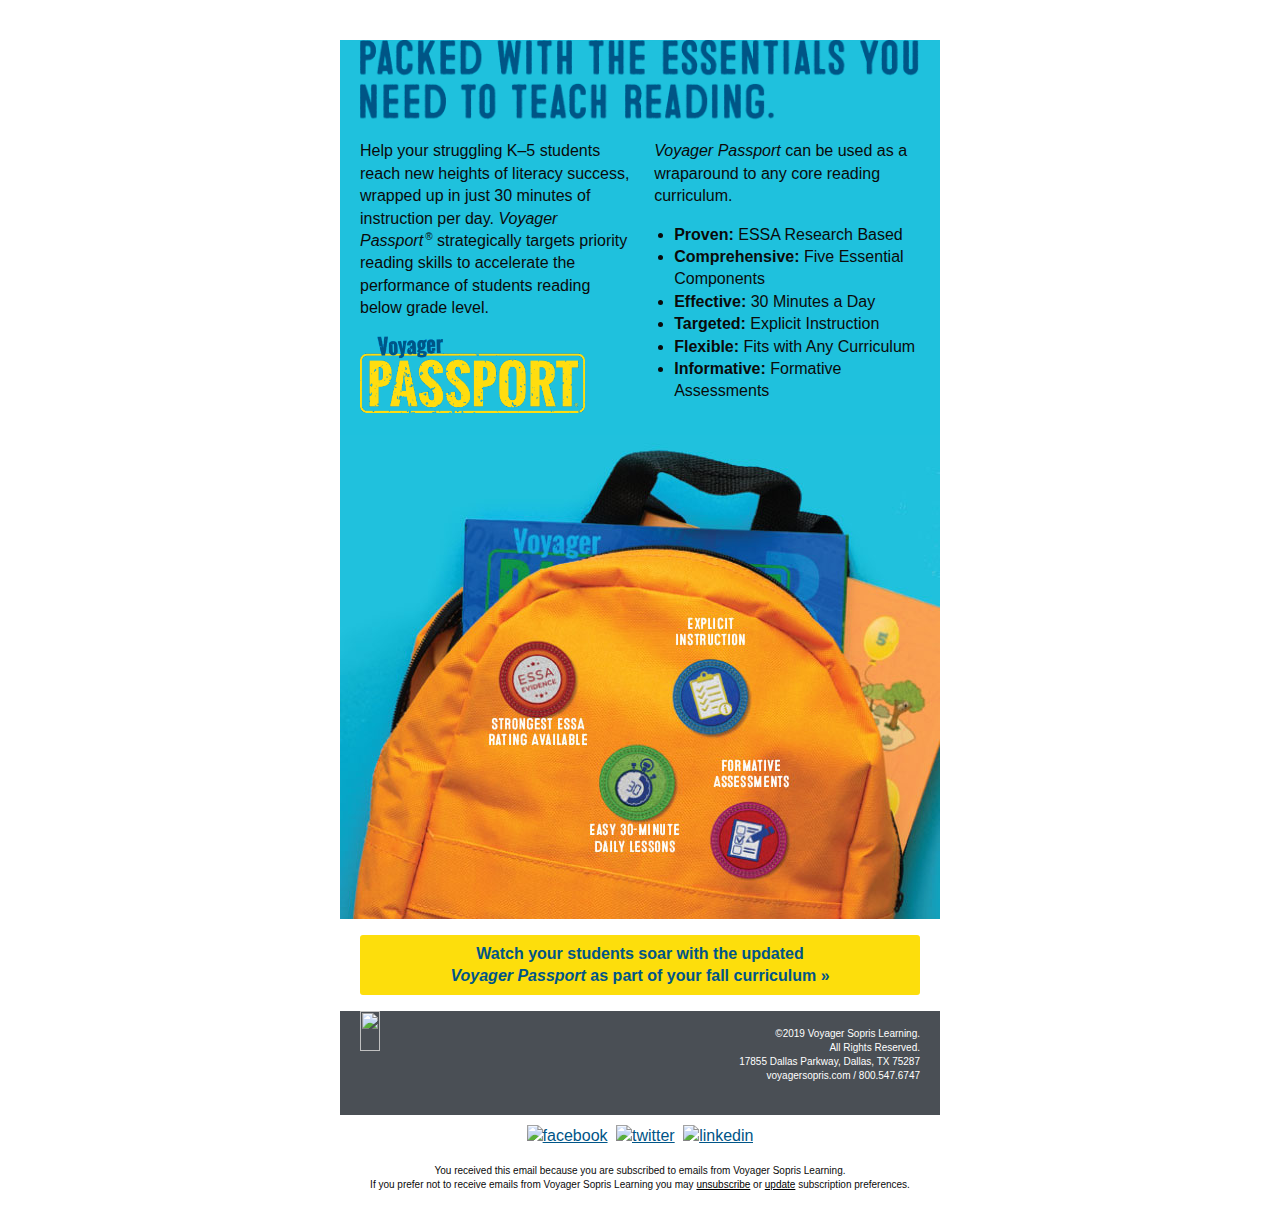
==== commit 4a281e90: "Add latest" ====
--- a/customer.html
+++ b/customer.html
@@ -3,7 +3,7 @@
 
 <html xmlns="http://www.w3.org/1999/xhtml" lang="en" xml:lang="en">
 <head>
-	<link rel="stylesheet" type="text/css" href="css/customer-werwerwer.css">
+	<link rel="stylesheet" type="text/css" href="css/app.css">
 	<meta http-equiv="Content-Type" content="text/html; charset=utf-8">
 	<meta name="viewport" content="width=device-width">
 	<meta name="format-detection" content="telephone=no">
@@ -69,7 +69,7 @@
     <table class="row whitebg"><tbody><tr>
         <th class="no-bottom-padding small-12 large-12 columns first last"><table><tr><th>
             <table class="spacer"><tbody><tr><td height="16px" style="font-size:16px;line-height:16px;">&#xA0;</td></tr></tbody></table> 
-            <center data-parsed=""><table class="button radius warning expanded float-center"><tr><td><table><tr><td><center data-parsed=""><a href="https://www.voyagersopris.com/literacy/voyager-passport/contact-sales/?utm_source=news&amp;utm_medium=email&amp;utm_campaign=passport_launch" align="center" class="float-center"><strong> Watch you students soar with the updated <br> <em>Voyager Passport</em> as part of your fall curriculum.</strong></a></center></td></tr></table></td>
+            <center data-parsed=""><table class="button radius warning expanded float-center"><tr><td><table><tr><td><center data-parsed=""><a href="https://www.voyagersopris.com/literacy/voyager-passport/contact-sales/?utm_source=news&amp;utm_medium=email&amp;utm_campaign=passport_launch" align="center" class="float-center"><strong> Watch your students soar with the updated <br> <em>Voyager Passport</em> as part of your fall curriculum &raquo;</strong></a></center></td></tr></table></td>
 <td class="expander"></td></tr></table></center>
         </th>
 <th class="expander"></th></tr></table></th>
--- a/css/app.css
+++ b/css/app.css
@@ -0,0 +1,1528 @@
+.wrapper {
+  width: 100%; }
+
+#outlook a {
+  padding: 0; }
+
+body {
+  width: 100% !important;
+  min-width: 100%;
+  -webkit-text-size-adjust: 100%;
+  -ms-text-size-adjust: 100%;
+  margin: 0;
+  Margin: 0;
+  padding: 0;
+  -moz-box-sizing: border-box;
+  -webkit-box-sizing: border-box;
+  box-sizing: border-box; }
+
+.ExternalClass {
+  width: 100%; }
+  .ExternalClass,
+  .ExternalClass p,
+  .ExternalClass span,
+  .ExternalClass font,
+  .ExternalClass td,
+  .ExternalClass div {
+    line-height: 100%; }
+
+#backgroundTable {
+  margin: 0;
+  Margin: 0;
+  padding: 0;
+  width: 100% !important;
+  line-height: 100% !important; }
+
+img {
+  outline: none;
+  text-decoration: none;
+  -ms-interpolation-mode: bicubic;
+  width: auto;
+  max-width: 100%;
+  clear: both;
+  display: block; }
+
+center {
+  width: 100%;
+  min-width: 600px; }
+
+a img {
+  border: none; }
+
+p {
+  margin: 0 0 0 16px;
+  Margin: 0 0 0 16px; }
+
+table {
+  border-spacing: 0;
+  border-collapse: collapse; }
+
+td {
+  word-wrap: break-word;
+  -webkit-hyphens: auto;
+  -moz-hyphens: auto;
+  hyphens: auto;
+  border-collapse: collapse !important; }
+
+table, tr, td {
+  padding: 0;
+  vertical-align: top;
+  text-align: left; }
+
+@media only screen {
+  html {
+    min-height: 100%;
+    background: #ffffff; } }
+
+table.body {
+  background: #ffffff;
+  height: 100%;
+  width: 100%; }
+
+table.container {
+  background: #1fc1dd;
+  width: 600px;
+  margin: 0 auto;
+  Margin: 0 auto;
+  text-align: inherit; }
+
+table.row {
+  padding: 0;
+  width: 100%;
+  position: relative; }
+
+table.spacer {
+  width: 100%; }
+  table.spacer td {
+    mso-line-height-rule: exactly; }
+
+table.container table.row {
+  display: table; }
+
+td.columns,
+td.column,
+th.columns,
+th.column {
+  margin: 0 auto;
+  Margin: 0 auto;
+  padding-left: 20px;
+  padding-bottom: 16px; }
+  td.columns .column,
+  td.columns .columns,
+  td.column .column,
+  td.column .columns,
+  th.columns .column,
+  th.columns .columns,
+  th.column .column,
+  th.column .columns {
+    padding-left: 0 !important;
+    padding-right: 0 !important; }
+    td.columns .column center,
+    td.columns .columns center,
+    td.column .column center,
+    td.column .columns center,
+    th.columns .column center,
+    th.columns .columns center,
+    th.column .column center,
+    th.column .columns center {
+      min-width: none !important; }
+
+td.columns.last,
+td.column.last,
+th.columns.last,
+th.column.last {
+  padding-right: 20px; }
+
+td.columns table:not(.button),
+td.column table:not(.button),
+th.columns table:not(.button),
+th.column table:not(.button) {
+  width: 100%; }
+
+td.large-1,
+th.large-1 {
+  width: 30px;
+  padding-left: 10px;
+  padding-right: 10px; }
+
+td.large-1.first,
+th.large-1.first {
+  padding-left: 20px; }
+
+td.large-1.last,
+th.large-1.last {
+  padding-right: 20px; }
+
+.collapse > tbody > tr > td.large-1,
+.collapse > tbody > tr > th.large-1 {
+  padding-right: 0;
+  padding-left: 0;
+  width: 50px; }
+
+.collapse td.large-1.first,
+.collapse th.large-1.first,
+.collapse td.large-1.last,
+.collapse th.large-1.last {
+  width: 60px; }
+
+td.large-1 center,
+th.large-1 center {
+  min-width: -10px; }
+
+.body .columns td.large-1,
+.body .column td.large-1,
+.body .columns th.large-1,
+.body .column th.large-1 {
+  width: 8.33333%; }
+
+td.large-2,
+th.large-2 {
+  width: 80px;
+  padding-left: 10px;
+  padding-right: 10px; }
+
+td.large-2.first,
+th.large-2.first {
+  padding-left: 20px; }
+
+td.large-2.last,
+th.large-2.last {
+  padding-right: 20px; }
+
+.collapse > tbody > tr > td.large-2,
+.collapse > tbody > tr > th.large-2 {
+  padding-right: 0;
+  padding-left: 0;
+  width: 100px; }
+
+.collapse td.large-2.first,
+.collapse th.large-2.first,
+.collapse td.large-2.last,
+.collapse th.large-2.last {
+  width: 110px; }
+
+td.large-2 center,
+th.large-2 center {
+  min-width: 40px; }
+
+.body .columns td.large-2,
+.body .column td.large-2,
+.body .columns th.large-2,
+.body .column th.large-2 {
+  width: 16.66667%; }
+
+td.large-3,
+th.large-3 {
+  width: 130px;
+  padding-left: 10px;
+  padding-right: 10px; }
+
+td.large-3.first,
+th.large-3.first {
+  padding-left: 20px; }
+
+td.large-3.last,
+th.large-3.last {
+  padding-right: 20px; }
+
+.collapse > tbody > tr > td.large-3,
+.collapse > tbody > tr > th.large-3 {
+  padding-right: 0;
+  padding-left: 0;
+  width: 150px; }
+
+.collapse td.large-3.first,
+.collapse th.large-3.first,
+.collapse td.large-3.last,
+.collapse th.large-3.last {
+  width: 160px; }
+
+td.large-3 center,
+th.large-3 center {
+  min-width: 90px; }
+
+.body .columns td.large-3,
+.body .column td.large-3,
+.body .columns th.large-3,
+.body .column th.large-3 {
+  width: 25%; }
+
+td.large-4,
+th.large-4 {
+  width: 180px;
+  padding-left: 10px;
+  padding-right: 10px; }
+
+td.large-4.first,
+th.large-4.first {
+  padding-left: 20px; }
+
+td.large-4.last,
+th.large-4.last {
+  padding-right: 20px; }
+
+.collapse > tbody > tr > td.large-4,
+.collapse > tbody > tr > th.large-4 {
+  padding-right: 0;
+  padding-left: 0;
+  width: 200px; }
+
+.collapse td.large-4.first,
+.collapse th.large-4.first,
+.collapse td.large-4.last,
+.collapse th.large-4.last {
+  width: 210px; }
+
+td.large-4 center,
+th.large-4 center {
+  min-width: 140px; }
+
+.body .columns td.large-4,
+.body .column td.large-4,
+.body .columns th.large-4,
+.body .column th.large-4 {
+  width: 33.33333%; }
+
+td.large-5,
+th.large-5 {
+  width: 230px;
+  padding-left: 10px;
+  padding-right: 10px; }
+
+td.large-5.first,
+th.large-5.first {
+  padding-left: 20px; }
+
+td.large-5.last,
+th.large-5.last {
+  padding-right: 20px; }
+
+.collapse > tbody > tr > td.large-5,
+.collapse > tbody > tr > th.large-5 {
+  padding-right: 0;
+  padding-left: 0;
+  width: 250px; }
+
+.collapse td.large-5.first,
+.collapse th.large-5.first,
+.collapse td.large-5.last,
+.collapse th.large-5.last {
+  width: 260px; }
+
+td.large-5 center,
+th.large-5 center {
+  min-width: 190px; }
+
+.body .columns td.large-5,
+.body .column td.large-5,
+.body .columns th.large-5,
+.body .column th.large-5 {
+  width: 41.66667%; }
+
+td.large-6,
+th.large-6 {
+  width: 280px;
+  padding-left: 10px;
+  padding-right: 10px; }
+
+td.large-6.first,
+th.large-6.first {
+  padding-left: 20px; }
+
+td.large-6.last,
+th.large-6.last {
+  padding-right: 20px; }
+
+.collapse > tbody > tr > td.large-6,
+.collapse > tbody > tr > th.large-6 {
+  padding-right: 0;
+  padding-left: 0;
+  width: 300px; }
+
+.collapse td.large-6.first,
+.collapse th.large-6.first,
+.collapse td.large-6.last,
+.collapse th.large-6.last {
+  width: 310px; }
+
+td.large-6 center,
+th.large-6 center {
+  min-width: 240px; }
+
+.body .columns td.large-6,
+.body .column td.large-6,
+.body .columns th.large-6,
+.body .column th.large-6 {
+  width: 50%; }
+
+td.large-7,
+th.large-7 {
+  width: 330px;
+  padding-left: 10px;
+  padding-right: 10px; }
+
+td.large-7.first,
+th.large-7.first {
+  padding-left: 20px; }
+
+td.large-7.last,
+th.large-7.last {
+  padding-right: 20px; }
+
+.collapse > tbody > tr > td.large-7,
+.collapse > tbody > tr > th.large-7 {
+  padding-right: 0;
+  padding-left: 0;
+  width: 350px; }
+
+.collapse td.large-7.first,
+.collapse th.large-7.first,
+.collapse td.large-7.last,
+.collapse th.large-7.last {
+  width: 360px; }
+
+td.large-7 center,
+th.large-7 center {
+  min-width: 290px; }
+
+.body .columns td.large-7,
+.body .column td.large-7,
+.body .columns th.large-7,
+.body .column th.large-7 {
+  width: 58.33333%; }
+
+td.large-8,
+th.large-8 {
+  width: 380px;
+  padding-left: 10px;
+  padding-right: 10px; }
+
+td.large-8.first,
+th.large-8.first {
+  padding-left: 20px; }
+
+td.large-8.last,
+th.large-8.last {
+  padding-right: 20px; }
+
+.collapse > tbody > tr > td.large-8,
+.collapse > tbody > tr > th.large-8 {
+  padding-right: 0;
+  padding-left: 0;
+  width: 400px; }
+
+.collapse td.large-8.first,
+.collapse th.large-8.first,
+.collapse td.large-8.last,
+.collapse th.large-8.last {
+  width: 410px; }
+
+td.large-8 center,
+th.large-8 center {
+  min-width: 340px; }
+
+.body .columns td.large-8,
+.body .column td.large-8,
+.body .columns th.large-8,
+.body .column th.large-8 {
+  width: 66.66667%; }
+
+td.large-9,
+th.large-9 {
+  width: 430px;
+  padding-left: 10px;
+  padding-right: 10px; }
+
+td.large-9.first,
+th.large-9.first {
+  padding-left: 20px; }
+
+td.large-9.last,
+th.large-9.last {
+  padding-right: 20px; }
+
+.collapse > tbody > tr > td.large-9,
+.collapse > tbody > tr > th.large-9 {
+  padding-right: 0;
+  padding-left: 0;
+  width: 450px; }
+
+.collapse td.large-9.first,
+.collapse th.large-9.first,
+.collapse td.large-9.last,
+.collapse th.large-9.last {
+  width: 460px; }
+
+td.large-9 center,
+th.large-9 center {
+  min-width: 390px; }
+
+.body .columns td.large-9,
+.body .column td.large-9,
+.body .columns th.large-9,
+.body .column th.large-9 {
+  width: 75%; }
+
+td.large-10,
+th.large-10 {
+  width: 480px;
+  padding-left: 10px;
+  padding-right: 10px; }
+
+td.large-10.first,
+th.large-10.first {
+  padding-left: 20px; }
+
+td.large-10.last,
+th.large-10.last {
+  padding-right: 20px; }
+
+.collapse > tbody > tr > td.large-10,
+.collapse > tbody > tr > th.large-10 {
+  padding-right: 0;
+  padding-left: 0;
+  width: 500px; }
+
+.collapse td.large-10.first,
+.collapse th.large-10.first,
+.collapse td.large-10.last,
+.collapse th.large-10.last {
+  width: 510px; }
+
+td.large-10 center,
+th.large-10 center {
+  min-width: 440px; }
+
+.body .columns td.large-10,
+.body .column td.large-10,
+.body .columns th.large-10,
+.body .column th.large-10 {
+  width: 83.33333%; }
+
+td.large-11,
+th.large-11 {
+  width: 530px;
+  padding-left: 10px;
+  padding-right: 10px; }
+
+td.large-11.first,
+th.large-11.first {
+  padding-left: 20px; }
+
+td.large-11.last,
+th.large-11.last {
+  padding-right: 20px; }
+
+.collapse > tbody > tr > td.large-11,
+.collapse > tbody > tr > th.large-11 {
+  padding-right: 0;
+  padding-left: 0;
+  width: 550px; }
+
+.collapse td.large-11.first,
+.collapse th.large-11.first,
+.collapse td.large-11.last,
+.collapse th.large-11.last {
+  width: 560px; }
+
+td.large-11 center,
+th.large-11 center {
+  min-width: 490px; }
+
+.body .columns td.large-11,
+.body .column td.large-11,
+.body .columns th.large-11,
+.body .column th.large-11 {
+  width: 91.66667%; }
+
+td.large-12,
+th.large-12 {
+  width: 580px;
+  padding-left: 10px;
+  padding-right: 10px; }
+
+td.large-12.first,
+th.large-12.first {
+  padding-left: 20px; }
+
+td.large-12.last,
+th.large-12.last {
+  padding-right: 20px; }
+
+.collapse > tbody > tr > td.large-12,
+.collapse > tbody > tr > th.large-12 {
+  padding-right: 0;
+  padding-left: 0;
+  width: 600px; }
+
+.collapse td.large-12.first,
+.collapse th.large-12.first,
+.collapse td.large-12.last,
+.collapse th.large-12.last {
+  width: 610px; }
+
+td.large-12 center,
+th.large-12 center {
+  min-width: 540px; }
+
+.body .columns td.large-12,
+.body .column td.large-12,
+.body .columns th.large-12,
+.body .column th.large-12 {
+  width: 100%; }
+
+td.large-offset-1,
+td.large-offset-1.first,
+td.large-offset-1.last,
+th.large-offset-1,
+th.large-offset-1.first,
+th.large-offset-1.last {
+  padding-left: 70px; }
+
+td.large-offset-2,
+td.large-offset-2.first,
+td.large-offset-2.last,
+th.large-offset-2,
+th.large-offset-2.first,
+th.large-offset-2.last {
+  padding-left: 120px; }
+
+td.large-offset-3,
+td.large-offset-3.first,
+td.large-offset-3.last,
+th.large-offset-3,
+th.large-offset-3.first,
+th.large-offset-3.last {
+  padding-left: 170px; }
+
+td.large-offset-4,
+td.large-offset-4.first,
+td.large-offset-4.last,
+th.large-offset-4,
+th.large-offset-4.first,
+th.large-offset-4.last {
+  padding-left: 220px; }
+
+td.large-offset-5,
+td.large-offset-5.first,
+td.large-offset-5.last,
+th.large-offset-5,
+th.large-offset-5.first,
+th.large-offset-5.last {
+  padding-left: 270px; }
+
+td.large-offset-6,
+td.large-offset-6.first,
+td.large-offset-6.last,
+th.large-offset-6,
+th.large-offset-6.first,
+th.large-offset-6.last {
+  padding-left: 320px; }
+
+td.large-offset-7,
+td.large-offset-7.first,
+td.large-offset-7.last,
+th.large-offset-7,
+th.large-offset-7.first,
+th.large-offset-7.last {
+  padding-left: 370px; }
+
+td.large-offset-8,
+td.large-offset-8.first,
+td.large-offset-8.last,
+th.large-offset-8,
+th.large-offset-8.first,
+th.large-offset-8.last {
+  padding-left: 420px; }
+
+td.large-offset-9,
+td.large-offset-9.first,
+td.large-offset-9.last,
+th.large-offset-9,
+th.large-offset-9.first,
+th.large-offset-9.last {
+  padding-left: 470px; }
+
+td.large-offset-10,
+td.large-offset-10.first,
+td.large-offset-10.last,
+th.large-offset-10,
+th.large-offset-10.first,
+th.large-offset-10.last {
+  padding-left: 520px; }
+
+td.large-offset-11,
+td.large-offset-11.first,
+td.large-offset-11.last,
+th.large-offset-11,
+th.large-offset-11.first,
+th.large-offset-11.last {
+  padding-left: 570px; }
+
+td.expander,
+th.expander {
+  visibility: hidden;
+  width: 0;
+  padding: 0 !important; }
+
+table.container.radius {
+  border-radius: 0;
+  border-collapse: separate; }
+
+.block-grid {
+  width: 100%;
+  max-width: 600px; }
+  .block-grid td {
+    display: inline-block;
+    padding: 10px; }
+
+.up-2 td {
+  width: 280px !important; }
+
+.up-3 td {
+  width: 180px !important; }
+
+.up-4 td {
+  width: 130px !important; }
+
+.up-5 td {
+  width: 100px !important; }
+
+.up-6 td {
+  width: 80px !important; }
+
+.up-7 td {
+  width: 65px !important; }
+
+.up-8 td {
+  width: 55px !important; }
+
+table.text-center,
+th.text-center,
+td.text-center,
+h1.text-center,
+h2.text-center,
+h3.text-center,
+h4.text-center,
+h5.text-center,
+h6.text-center,
+p.text-center,
+span.text-center {
+  text-align: center; }
+
+table.text-left,
+th.text-left,
+td.text-left,
+h1.text-left,
+h2.text-left,
+h3.text-left,
+h4.text-left,
+h5.text-left,
+h6.text-left,
+p.text-left,
+span.text-left {
+  text-align: left; }
+
+table.text-right,
+th.text-right,
+td.text-right,
+h1.text-right,
+h2.text-right,
+h3.text-right,
+h4.text-right,
+h5.text-right,
+h6.text-right,
+p.text-right,
+span.text-right {
+  text-align: right; }
+
+span.text-center {
+  display: block;
+  width: 100%;
+  text-align: center; }
+
+@media only screen and (max-width: 620px) {
+  .small-float-center {
+    margin: 0 auto !important;
+    float: none !important;
+    text-align: center !important; }
+  .small-text-center {
+    text-align: center !important; }
+  .small-text-left {
+    text-align: left !important; }
+  .small-text-right {
+    text-align: right !important; } }
+
+img.float-left {
+  float: left;
+  text-align: left; }
+
+img.float-right {
+  float: right;
+  text-align: right; }
+
+img.float-center,
+img.text-center {
+  margin: 0 auto;
+  Margin: 0 auto;
+  float: none;
+  text-align: center; }
+
+table.float-center,
+td.float-center,
+th.float-center {
+  margin: 0 auto;
+  Margin: 0 auto;
+  float: none;
+  text-align: center; }
+
+.hide-for-large {
+  display: none !important;
+  mso-hide: all;
+  overflow: hidden;
+  max-height: 0;
+  font-size: 0;
+  width: 0;
+  line-height: 0; }
+  @media only screen and (max-width: 620px) {
+    .hide-for-large {
+      display: block !important;
+      width: auto !important;
+      overflow: visible !important;
+      max-height: none !important;
+      font-size: inherit !important;
+      line-height: inherit !important; } }
+
+table.body table.container .hide-for-large * {
+  mso-hide: all; }
+
+@media only screen and (max-width: 620px) {
+  table.body table.container .hide-for-large,
+  table.body table.container .row.hide-for-large {
+    display: table !important;
+    width: 100% !important; } }
+
+@media only screen and (max-width: 620px) {
+  table.body table.container .callout-inner.hide-for-large {
+    display: table-cell !important;
+    width: 100% !important; } }
+
+@media only screen and (max-width: 620px) {
+  table.body table.container .show-for-large {
+    display: none !important;
+    width: 0;
+    mso-hide: all;
+    overflow: hidden; } }
+
+body,
+table.body,
+h1,
+h2,
+h3,
+h4,
+h5,
+h6,
+p,
+td,
+th,
+a {
+  color: #0a0a0a;
+  font-family: Helvetica, Arial, sans-serif;
+  font-weight: normal;
+  padding: 0;
+  margin: 0;
+  Margin: 0;
+  text-align: left;
+  line-height: 1.4; }
+
+h1,
+h2,
+h3,
+h4,
+h5,
+h6 {
+  color: inherit;
+  word-wrap: normal;
+  font-family: Helvetica, Arial, sans-serif;
+  font-weight: normal;
+  margin-bottom: 10px;
+  Margin-bottom: 10px; }
+
+h1 {
+  font-size: 34px; }
+
+h2 {
+  font-size: 30px; }
+
+h3 {
+  font-size: 28px; }
+
+h4 {
+  font-size: 24px; }
+
+h5 {
+  font-size: 20px; }
+
+h6 {
+  font-size: 18px; }
+
+body,
+table.body,
+p,
+td,
+th {
+  font-size: 16px;
+  line-height: 1.4; }
+
+p {
+  margin-bottom: 16px;
+  Margin-bottom: 16px; }
+  p.lead {
+    font-size: 20px;
+    line-height: 1.6; }
+  p.subheader {
+    margin-top: 4px;
+    margin-bottom: 8px;
+    Margin-top: 4px;
+    Margin-bottom: 8px;
+    font-weight: normal;
+    line-height: 1.4;
+    color: #8a8a8a; }
+
+small {
+  font-size: 80%;
+  color: #cacaca; }
+
+a {
+  color: #76bd22;
+  text-decoration: none; }
+  a:hover {
+    color: #5b921a; }
+  a:active {
+    color: #5b921a; }
+  a:visited {
+    color: #76bd22; }
+
+h1 a,
+h1 a:visited,
+h2 a,
+h2 a:visited,
+h3 a,
+h3 a:visited,
+h4 a,
+h4 a:visited,
+h5 a,
+h5 a:visited,
+h6 a,
+h6 a:visited {
+  color: #76bd22; }
+
+pre {
+  background: #000000;
+  margin: 30px 0;
+  Margin: 30px 0; }
+  pre code {
+    color: #cacaca; }
+    pre code span.callout {
+      color: #8a8a8a;
+      font-weight: bold; }
+    pre code span.callout-strong {
+      color: #ff6908;
+      font-weight: bold; }
+
+table.hr {
+  width: 100%; }
+  table.hr th {
+    height: 0;
+    max-width: 600px;
+    border-top: 0;
+    border-right: 0;
+    border-bottom: 1px solid #0a0a0a;
+    border-left: 0;
+    margin: 20px auto;
+    Margin: 20px auto;
+    clear: both; }
+
+.stat {
+  font-size: 40px;
+  line-height: 1; }
+  p + .stat {
+    margin-top: -16px;
+    Margin-top: -16px; }
+
+span.invisible-previewline {
+  display: none !important;
+  visibility: hidden;
+  mso-hide: all !important;
+  font-size: 1px;
+  color: #ffffff;
+  line-height: 1px;
+  max-height: 0px;
+  max-width: 0px;
+  opacity: 0;
+  overflow: hidden; }
+
+table.button {
+  width: auto;
+  margin: 0 0 16px 0;
+  Margin: 0 0 16px 0; }
+  table.button table td {
+    text-align: left;
+    color: #005587;
+    background: #76bd22;
+    border: 2px solid #76bd22; }
+    table.button table td a {
+      font-family: Helvetica, Arial, sans-serif;
+      font-size: 16px;
+      font-weight: normal;
+      color: #005587;
+      text-decoration: none;
+      display: inline-block;
+      padding: 8px 16px 8px 16px;
+      border: 0 solid #76bd22;
+      border-radius: 3px; }
+  table.button.radius table td {
+    border-radius: 3px;
+    border: none; }
+  table.button.rounded table td {
+    border-radius: 500px;
+    border: none; }
+
+table.button:hover table tr td a,
+table.button:active table tr td a,
+table.button table tr td a:visited,
+table.button.tiny:hover table tr td a,
+table.button.tiny:active table tr td a,
+table.button.tiny table tr td a:visited,
+table.button.small:hover table tr td a,
+table.button.small:active table tr td a,
+table.button.small table tr td a:visited,
+table.button.large:hover table tr td a,
+table.button.large:active table tr td a,
+table.button.large table tr td a:visited {
+  color: #005587; }
+
+table.button.tiny table td,
+table.button.tiny table a {
+  padding: 4px 8px 4px 8px; }
+
+table.button.tiny table a {
+  font-size: 10px;
+  font-weight: normal; }
+
+table.button.small table td,
+table.button.small table a {
+  padding: 5px 10px 5px 10px;
+  font-size: 12px; }
+
+table.button.large table a {
+  padding: 10px 20px 10px 20px;
+  font-size: 20px; }
+
+table.button.expand,
+table.button.expanded {
+  width: 100% !important; }
+  table.button.expand table,
+  table.button.expanded table {
+    width: 100%; }
+    table.button.expand table a,
+    table.button.expanded table a {
+      text-align: center;
+      width: 100%;
+      padding-left: 0;
+      padding-right: 0; }
+  table.button.expand center,
+  table.button.expanded center {
+    min-width: 0; }
+
+table.button:hover table td,
+table.button:visited table td,
+table.button:active table td {
+  background: #5b921a;
+  color: #005587; }
+
+table.button:hover table a,
+table.button:visited table a,
+table.button:active table a {
+  border: 0 solid #5b921a; }
+
+table.button.secondary table td {
+  background: #777777;
+  color: #005587;
+  border: 0px solid #777777; }
+
+table.button.secondary table a {
+  color: #005587;
+  border: 0 solid #777777; }
+
+table.button.secondary:hover table td {
+  background: #919191;
+  color: #005587; }
+
+table.button.secondary:hover table a {
+  border: 0 solid #919191; }
+
+table.button.secondary:hover table td a {
+  color: #005587; }
+
+table.button.secondary:active table td a {
+  color: #005587; }
+
+table.button.secondary table td a:visited {
+  color: #005587; }
+
+table.button.success table td {
+  background: #3adb76;
+  border: 0px solid #3adb76; }
+
+table.button.success table a {
+  border: 0 solid #3adb76; }
+
+table.button.success:hover table td {
+  background: #23bf5d; }
+
+table.button.success:hover table a {
+  border: 0 solid #23bf5d; }
+
+table.button.alert table td {
+  background: #ec5840;
+  border: 0px solid #ec5840; }
+
+table.button.alert table a {
+  border: 0 solid #ec5840; }
+
+table.button.alert:hover table td {
+  background: #e23317; }
+
+table.button.alert:hover table a {
+  border: 0 solid #e23317; }
+
+table.button.warning table td {
+  background: #fdde0c;
+  border: 0px solid #fdde0c; }
+
+table.button.warning table a {
+  border: 0px solid #fdde0c; }
+
+table.button.warning:hover table td {
+  background: #d4b902; }
+
+table.button.warning:hover table a {
+  border: 0px solid #d4b902; }
+
+table.callout {
+  margin-bottom: 16px;
+  Margin-bottom: 16px; }
+
+th.callout-inner {
+  width: 100%;
+  border: 1px solid #cbcbcb;
+  padding: 10px;
+  background: #fefefe; }
+  th.callout-inner.primary {
+    background: #ebf8db;
+    border: 1px solid #444444;
+    color: #0a0a0a; }
+  th.callout-inner.secondary {
+    background: #ebebeb;
+    border: 1px solid #444444;
+    color: #0a0a0a; }
+  th.callout-inner.success {
+    background: #e1faea;
+    border: 1px solid #1b9448;
+    color: #fefefe; }
+  th.callout-inner.warning {
+    background: #fffadb;
+    border: 1px solid #a28d01;
+    color: #fefefe; }
+  th.callout-inner.alert {
+    background: #fce6e2;
+    border: 1px solid #b42912;
+    color: #fefefe; }
+
+.thumbnail {
+  border: solid 4px #fefefe;
+  box-shadow: 0 0 0 1px rgba(10, 10, 10, 0.2);
+  display: inline-block;
+  line-height: 0;
+  max-width: 100%;
+  transition: box-shadow 200ms ease-out;
+  border-radius: 3px;
+  margin-bottom: 16px; }
+  .thumbnail:hover, .thumbnail:focus {
+    box-shadow: 0 0 6px 1px rgba(118, 189, 34, 0.5); }
+
+table.menu {
+  width: 600px; }
+  table.menu td.menu-item,
+  table.menu th.menu-item {
+    padding: 10px;
+    padding-right: 10px; }
+    table.menu td.menu-item a,
+    table.menu th.menu-item a {
+      color: #76bd22; }
+
+table.menu.vertical td.menu-item,
+table.menu.vertical th.menu-item {
+  padding: 10px;
+  padding-right: 0;
+  display: block; }
+  table.menu.vertical td.menu-item a,
+  table.menu.vertical th.menu-item a {
+    width: 100%; }
+
+table.menu.vertical td.menu-item table.menu.vertical td.menu-item,
+table.menu.vertical td.menu-item table.menu.vertical th.menu-item,
+table.menu.vertical th.menu-item table.menu.vertical td.menu-item,
+table.menu.vertical th.menu-item table.menu.vertical th.menu-item {
+  padding-left: 10px; }
+
+table.menu.text-center a {
+  text-align: center; }
+
+.menu[align="center"] {
+  width: auto !important; }
+
+body.outlook p {
+  display: inline !important; }
+
+@media only screen and (max-width: 620px) {
+  table.body img {
+    width: auto;
+    height: auto; }
+  table.body center {
+    min-width: 0 !important; }
+  table.body .container {
+    width: 95% !important; }
+  table.body .columns,
+  table.body .column {
+    height: auto !important;
+    -moz-box-sizing: border-box;
+    -webkit-box-sizing: border-box;
+    box-sizing: border-box;
+    padding-left: 20px !important;
+    padding-right: 20px !important; }
+    table.body .columns .column,
+    table.body .columns .columns,
+    table.body .column .column,
+    table.body .column .columns {
+      padding-left: 0 !important;
+      padding-right: 0 !important; }
+  table.body .collapse .columns,
+  table.body .collapse .column {
+    padding-left: 0 !important;
+    padding-right: 0 !important; }
+  td.small-1,
+  th.small-1 {
+    display: inline-block !important;
+    width: 8.33333% !important; }
+  td.small-2,
+  th.small-2 {
+    display: inline-block !important;
+    width: 16.66667% !important; }
+  td.small-3,
+  th.small-3 {
+    display: inline-block !important;
+    width: 25% !important; }
+  td.small-4,
+  th.small-4 {
+    display: inline-block !important;
+    width: 33.33333% !important; }
+  td.small-5,
+  th.small-5 {
+    display: inline-block !important;
+    width: 41.66667% !important; }
+  td.small-6,
+  th.small-6 {
+    display: inline-block !important;
+    width: 50% !important; }
+  td.small-7,
+  th.small-7 {
+    display: inline-block !important;
+    width: 58.33333% !important; }
+  td.small-8,
+  th.small-8 {
+    display: inline-block !important;
+    width: 66.66667% !important; }
+  td.small-9,
+  th.small-9 {
+    display: inline-block !important;
+    width: 75% !important; }
+  td.small-10,
+  th.small-10 {
+    display: inline-block !important;
+    width: 83.33333% !important; }
+  td.small-11,
+  th.small-11 {
+    display: inline-block !important;
+    width: 91.66667% !important; }
+  td.small-12,
+  th.small-12 {
+    display: inline-block !important;
+    width: 100% !important; }
+  .columns td.small-12,
+  .column td.small-12,
+  .columns th.small-12,
+  .column th.small-12 {
+    display: block !important;
+    width: 100% !important; }
+  table.body td.small-offset-1,
+  table.body th.small-offset-1 {
+    margin-left: 8.33333% !important;
+    Margin-left: 8.33333% !important; }
+  table.body td.small-offset-2,
+  table.body th.small-offset-2 {
+    margin-left: 16.66667% !important;
+    Margin-left: 16.66667% !important; }
+  table.body td.small-offset-3,
+  table.body th.small-offset-3 {
+    margin-left: 25% !important;
+    Margin-left: 25% !important; }
+  table.body td.small-offset-4,
+  table.body th.small-offset-4 {
+    margin-left: 33.33333% !important;
+    Margin-left: 33.33333% !important; }
+  table.body td.small-offset-5,
+  table.body th.small-offset-5 {
+    margin-left: 41.66667% !important;
+    Margin-left: 41.66667% !important; }
+  table.body td.small-offset-6,
+  table.body th.small-offset-6 {
+    margin-left: 50% !important;
+    Margin-left: 50% !important; }
+  table.body td.small-offset-7,
+  table.body th.small-offset-7 {
+    margin-left: 58.33333% !important;
+    Margin-left: 58.33333% !important; }
+  table.body td.small-offset-8,
+  table.body th.small-offset-8 {
+    margin-left: 66.66667% !important;
+    Margin-left: 66.66667% !important; }
+  table.body td.small-offset-9,
+  table.body th.small-offset-9 {
+    margin-left: 75% !important;
+    Margin-left: 75% !important; }
+  table.body td.small-offset-10,
+  table.body th.small-offset-10 {
+    margin-left: 83.33333% !important;
+    Margin-left: 83.33333% !important; }
+  table.body td.small-offset-11,
+  table.body th.small-offset-11 {
+    margin-left: 91.66667% !important;
+    Margin-left: 91.66667% !important; }
+  table.body table.columns td.expander,
+  table.body table.columns th.expander {
+    display: none !important; }
+  table.body .right-text-pad,
+  table.body .text-pad-right {
+    padding-left: 10px !important; }
+  table.body .left-text-pad,
+  table.body .text-pad-left {
+    padding-right: 10px !important; }
+  table.menu {
+    width: 100% !important; }
+    table.menu td,
+    table.menu th {
+      width: auto !important;
+      display: inline-block !important; }
+    table.menu.vertical td,
+    table.menu.vertical th, table.menu.small-vertical td,
+    table.menu.small-vertical th {
+      display: block !important; }
+  table.menu[align="center"] {
+    width: auto !important; }
+  table.button.small-expand,
+  table.button.small-expanded {
+    width: 100% !important; }
+    table.button.small-expand table,
+    table.button.small-expanded table {
+      width: 100%; }
+      table.button.small-expand table a,
+      table.button.small-expanded table a {
+        text-align: center !important;
+        width: 100% !important;
+        padding-left: 0 !important;
+        padding-right: 0 !important; }
+    table.button.small-expand center,
+    table.button.small-expanded center {
+      min-width: 0; } }
+
+p.view-online {
+  background: #ffffff;
+  color: #ffffff;
+  font-size: 11px;
+  text-align: center;
+  margin-bottom: 5px; }
+
+img.passport-logo {
+  max-width: 225px; }
+
+.view-online a {
+  font-weight: normal;
+  text-decoration: underline;
+  color: #ffffff !important; }
+
+td {
+  hyphens: none;
+  -moz-hyphens: none;
+  -webkit-hyphens: none;
+  -ms-hyphens: none; }
+
+a, a:visited, a:hover {
+  text-decoration: underline;
+  font-weight: normal;
+  color: #005587; }
+
+.vsl-red-dark {
+  color: #ac0b3d; }
+
+.vsl-red-dark-bg {
+  background: #a7222a; }
+
+.vsl-red-light {
+  color: #e8004c; }
+
+.vsl-orange {
+  color: #ff6d10; }
+
+.vsl-yellow {
+  color: #ffbf3d; }
+
+.vsl-green-dark {
+  color: #00956e; }
+
+.vsl-green-light {
+  color: #76bd22; }
+
+.vsl-gray-dark {
+  color: #4a4f55; }
+
+.vsl-aqua {
+  color: #64d0e4; }
+
+.vsl-purple-dark {
+  color: #522d6d; }
+
+.vsl-purple-light {
+  color: #86339a; }
+
+table.button table td a {
+  text-align: center; }
+
+.footer {
+  background: #4a4f55; }
+
+.footer p {
+  color: #ffffff;
+  font-size: 10px; }
+
+.footer a {
+  color: #ffffff;
+  text-decoration: none;
+  font-weight: normal; }
+
+.unsubscribe {
+  background: #ffffff; }
+
+.unsubscribe p {
+  font-size: 10px; }
+
+.unsubscribe a {
+  color: #000000;
+  font-weight: normal; }
+
+.signature img {
+  max-width: 200px; }
+
+.showit {
+  background: #e5e5e5; }
+
+.social-media {
+  background: #ffffff; }
+
+.social-media img {
+  display: inline;
+  width: 32px;
+  height: 32px;
+  margin: 0 2px; }
+
+ul {
+  padding-left: 20px; }
+
+.passport-icons {
+  width: 110px !important; }
+
+.emphasize {
+  color: #009bdf;
+  font-weight: bold; }
+
+.vsl-logo {
+  max-width: 300px; }
+
+.no-wrap {
+  white-space: nowrap; }
+
+table.button table td {
+  text-align: center !important; }
+
+.whitebg {
+  background: #ffffff; }
+
+.no-bottom-padding {
+  padding-bottom: 0 !important; }
+
+h2 {
+  font-size: 20px;
+  line-height: 24px;
+  color: #005587;
+  font-weight: bold; }
+
+h3 {
+  font-size: 18px;
+  font-weight: bold;
+  text-align: center;
+  color: #005587; }
+
+.top-text {
+  font-size: 12px; }
+
+.literacy {
+  border-color: #ffbf3d; }
+
+h4 {
+  font-size: 18px; }
+
+.product-table.literacy .product-header {
+  background: #ffbf3d; }
+
+.product-content p {
+  font-size: 14px; }
+
+.headline {
+  background: #005587; }
+
+.headline h1 {
+  text-align: center;
+  color: #ffffff;
+  font-size: 24px;
+  margin: 0;
+  padding: 0; }
+
+sup {
+  font-size: 10px;
+  line-height: 10px;
+  display: inline-block;
+  margin-left: 2px; }
+
+@media only screen and (max-width: 616px) {
+  .social-media img {
+    width: 42px !important;
+    height: 42px !important;
+    margin: 0 5px; }
+  .large-float-right {
+    display: inline;
+    float: right; }
+  .hide-hardbreak {
+    display: none; } }
+
+/*# sourceMappingURL=[data-uri] */
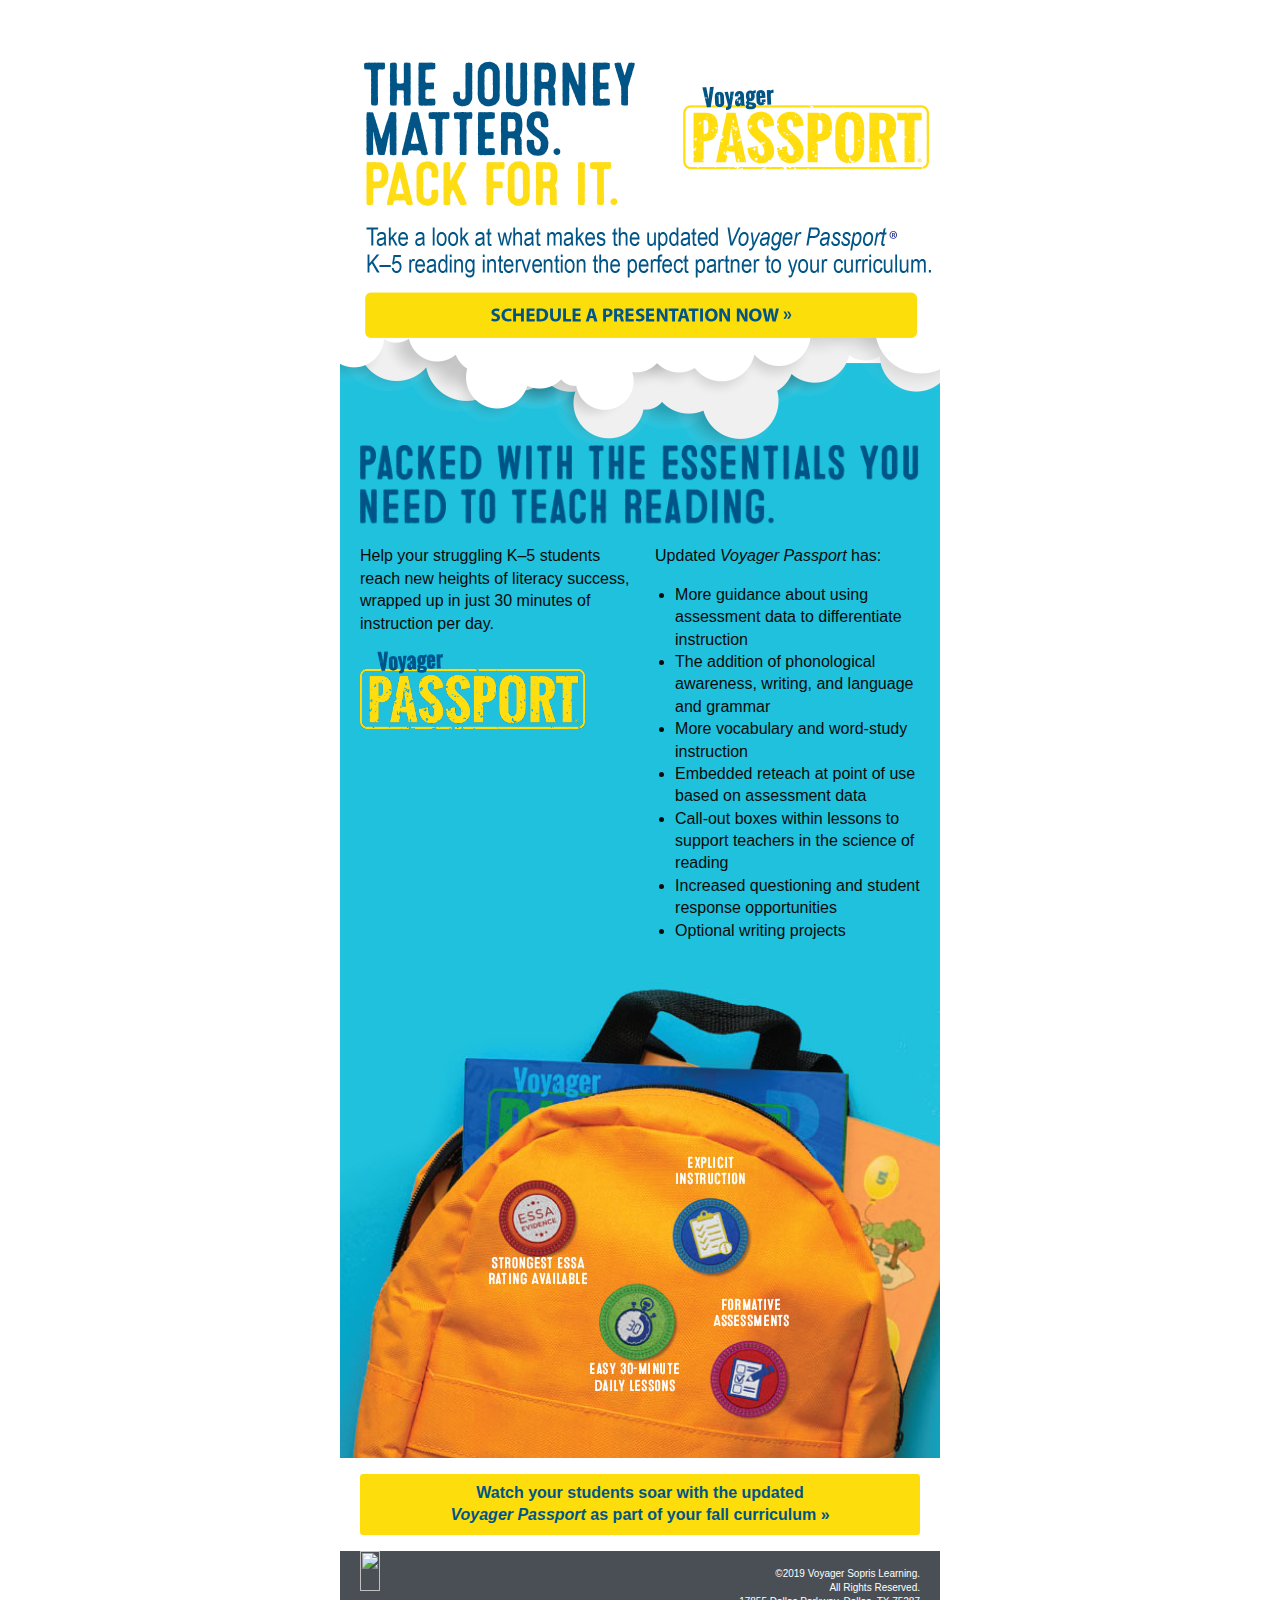
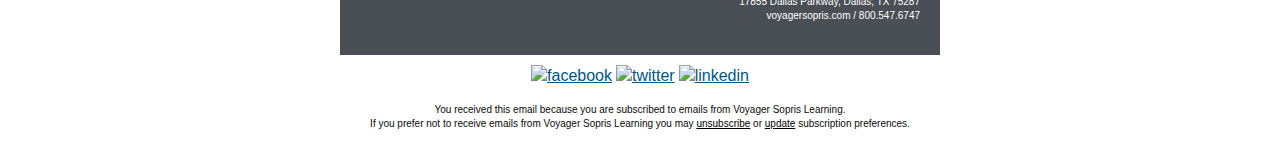
==== commit d8dacf3f: "Add latest" ====
--- a/customer.html
+++ b/customer.html
@@ -1,119 +1 @@
-
-<!DOCTYPE html PUBLIC "-//W3C//DTD XHTML 1.0 Transitional//EN""http://www.w3.org/TR/xhtml1/DTD/xhtml1-transitional.dtd">
-
-<html xmlns="http://www.w3.org/1999/xhtml" lang="en" xml:lang="en">
-<head>
-	<link rel="stylesheet" type="text/css" href="css/app.css">
-	<meta http-equiv="Content-Type" content="text/html; charset=utf-8">
-	<meta name="viewport" content="width=device-width">
-	<meta name="format-detection" content="telephone=no">
-	<meta name="format-detection" content="date=no">
-	<meta name="format-detection" content="address=no">
-	<meta name="format-detection" content="email=no">
-	<title>Subject line</title>
-	<!-- <style> -->
-</head>
-<body>
-<span class="invisible-previewline">hidden preview line</span>
-<table class="body">
-	<tr>
-		<td class="center" align="center" valign="top">
-			<center data-parsed="">
-				 <table class="spacer float-center"><tbody><tr><td height="10px" style="font-size:10px;line-height:10px;">&#xA0;</td></tr></tbody></table> 
-<p class="view-online float-center" pardot-region="view-online" align="center">View this message <a href="%%view_online%%" target="_blank">online</a>.</p>
-<table class="spacer float-center"><tbody><tr><td height="10px" style="font-size:10px;line-height:10px;">&#xA0;</td></tr></tbody></table> 
-<table align="center" class="container float-center"><tbody><tr><td>
-    <table pardot-repeatable="" class="row collapse"><tbody><tr>
-        <th class="no-bottom-padding small-12 large-12 columns first last" pardot-region="header_image"><table><tr><th>
-            <a href="https://www.voyagersopris.com/literacy/voyager-passport/contact-sales?utm_source=news&amp;utm_medium=email&amp;utm_campaign=passport_launch"><img src="https://go.voyagersopris.com/l/207592/2019-05-03/9g4tn/207592/102161/customer_bnr.png" style="font-size: 24px;line-height:30px;background-color:#009bdf;color:#ffffff;text-align:center;" alt=""></a>
-        </th></tr></table></th>
-    </tr></tbody></table>
-    <table class="row"><tbody><tr>
-        <th class="small-12 large-12 columns first last"><table><tr><th>
-            <img src="assets/img/lead.png" alt="">
-        </th>
-<th class="expander"></th></tr></table></th>
-    </tr></tbody></table>
-    <table class="row"><tbody><tr>
-        <th class="small-12 large-6 columns first"><table><tr><th>
-            <p>Help your struggling K&ndash;5 students reach new heights
-                of literacy success, wrapped up in just 30 minutes of
-                instruction per day. <em>Voyager</em> <span class="no-wrap"><em>Passport</em><sup>&reg;</sup></span> strategically
-                targets priority reading skills to accelerate the
-                performance of students reading below grade level.</p>
-                <img src="assets/img/passport-logo-bluebg.png" alt="passport logo" class="passport-logo">
-        </th></tr></table></th>
-        <th class="small-12 large-6 columns last"><table><tr><th>
-            <p><em>Voyager Passport</em> can be used as a
-                wraparound to any core reading curriculum.</p>
-            <ul>
-                <li><strong>Proven:</strong> ESSA Research Based</li>
-                <li><strong>Comprehensive:</strong> Five Essential Components</li>
-                <li><strong>Effective:</strong> 30 Minutes a Day</li>
-                <li><strong>Targeted:</strong> Explicit Instruction</li>
-                <li><strong>Flexible:</strong> Fits with Any Curriculum</li>
-                <li><strong>Informative:</strong> Formative Assessments</li>
-            </ul>
-        </th></tr></table></th>
-    </tr></tbody></table>
-
-
-
-    <table class="row collapse"><tbody><tr>
-        <th class="no-bottom-padding small-12 large-12 columns first last"><table><tr><th>
-            <img src="assets/img/backpack3.jpg" width="600" alt="">
-
-        </th>
-<th class="expander"></th></tr></table></th>
-    </tr></tbody></table>
-    <table class="row whitebg"><tbody><tr>
-        <th class="no-bottom-padding small-12 large-12 columns first last"><table><tr><th>
-            <table class="spacer"><tbody><tr><td height="16px" style="font-size:16px;line-height:16px;">&#xA0;</td></tr></tbody></table> 
-            <center data-parsed=""><table class="button radius warning expanded float-center"><tr><td><table><tr><td><center data-parsed=""><a href="https://www.voyagersopris.com/literacy/voyager-passport/contact-sales/?utm_source=news&amp;utm_medium=email&amp;utm_campaign=passport_launch" align="center" class="float-center"><strong> Watch your students soar with the updated <br> <em>Voyager Passport</em> as part of your fall curriculum &raquo;</strong></a></center></td></tr></table></td>
-<td class="expander"></td></tr></table></center>
-        </th>
-<th class="expander"></th></tr></table></th>
-    </tr></tbody></table>
-    <table class="row footer"><tbody><tr>
-        <th class="small-12 large-6 columns first"><table><tr><th>
-            <a href="http://www.voyagersopris.com?utm_source=news&amp;utm_medium=email&amp;utm_campaign=passport_launch" target="_blank" title="http://www.voyagersopris.com?utm_source=news&amp;utm_medium=email&amp;utm_campaign=passport_launch"><img src="http://go.voyagersopris.com/l/207592/2017-09-08/69hvv/207592/33471/vsp_logo_white_email__2x.png" height="40" width="215" class="vsl-logo"></a>
-        </th></tr></table></th>
-        <th class="small-12 large-6 columns last"><table><tr><th>
-            <table class="spacer"><tbody><tr><td height="16px" style="font-size:16px;line-height:16px;">&#xA0;</td></tr></tbody></table> 
-            <p class="text-right">&copy;2019 Voyager Sopris Learning.<br> All Rights Reserved.<br> 17855 Dallas
-                Parkway, Dallas, TX 75287<br>
-                <a href="http://www.voyagersopris.com?utm_source=news&amp;utm_medium=email&amp;utm_campaign=passport_launch" target="_blank">voyagersopris.com</a> / <a href="tel:18005476747" target="_blank" title="Call Voyager Sopris Learning">800.547.6747</a>
-            </p>
-        </th></tr></table></th>
-    </tr></tbody></table>
-    <table class="row"><tbody><tr>
-        <th class="social-media small-12 large-12 columns first last"><table><tr><th>
-            <table class="spacer"><tbody><tr><td height="10px" style="font-size:10px;line-height:10px;">&#xA0;</td></tr></tbody></table> 
-            <center data-parsed="">
-                <a href="https://www.facebook.com/VoyagerSopris/" target="_blank" align="center" class="float-center"><img src="http://go.voyagersopris.com/l/207592/2017-09-13/69ty8/207592/33729/facebook.png" alt="facebook" width="32" height="32"></a>
-                <a href="https://twitter.com/VoyagerSopris" target="_blank" align="center" class="float-center"><img src="http://go.voyagersopris.com/l/207592/2017-09-13/69tyb/207592/33731/twitter.png" alt="twitter" width="32" height="32"></a>
-                <a href="https://www.linkedin.com/company/voyager-sopris-learning" target="_blank" align="center" class="float-center"><img src="http://go.voyagersopris.com/l/207592/2017-09-13/69ty6/207592/33727/linkedin.png" alt="linkedin" width="32" height="32"></a>
-            </center>
-        </th>
-<th class="expander"></th></tr></table></th>
-    </tr></tbody></table>
-    <table class="row unsubscribe"><tbody><tr>
-        <th class="small-12 large-12 columns first last"><table><tr><th>
-            <p class="text-center"> You received this email because you are subscribed to emails from Voyager Sopris
-                Learning. <br>If you prefer not to receive emails from Voyager Sopris Learning you may
-                <a href="%%unsubscribe%%">unsubscribe</a> or <a href="%%email_preference_center%%">update</a>
-                subscription preferences.</p>
-        </th>
-<th class="expander"></th></tr></table></th>
-    </tr></tbody></table>
-</td></tr></tbody></table>
-
-			</center>
-		</td>
-	</tr>
-</table>
-<!-- prevent Gmail on iOS font size manipulation -->
-<div style="display:none; white-space:nowrap; font:15px courier; line-height:0;"> &nbsp; &nbsp; &nbsp; &nbsp; &nbsp; &nbsp; &nbsp; &nbsp; &nbsp; &nbsp; &nbsp; &nbsp; &nbsp; &nbsp; &nbsp; &nbsp; &nbsp; &nbsp; &nbsp; &nbsp; &nbsp; &nbsp; &nbsp; &nbsp; &nbsp; &nbsp; &nbsp; &nbsp; &nbsp; &nbsp;</div>
-</body>
-</html>
-
+<!DOCTYPE html PUBLIC "-//W3C//DTD XHTML 1.0 Transitional//EN""http://www.w3.org/TR/xhtml1/DTD/xhtml1-transitional.dtd"><html xmlns="http://www.w3.org/1999/xhtml" lang="en" xml:lang="en"><head><meta http-equiv="Content-Type" content="text/html; charset=utf-8"><meta name="viewport" content="width=device-width"><meta name="format-detection" content="telephone=no"><meta name="format-detection" content="date=no"><meta name="format-detection" content="address=no"><meta name="format-detection" content="email=no"><title>Subject line</title><style>@media only screen{html{min-height:100%;background:#fff}}@media only screen and (max-width:620px){table.body img{width:auto;height:auto}table.body center{min-width:0!important}table.body .container{width:95%!important}table.body .columns{height:auto!important;-moz-box-sizing:border-box;-webkit-box-sizing:border-box;box-sizing:border-box;padding-left:20px!important;padding-right:20px!important}table.body .collapse .columns{padding-left:0!important;padding-right:0!important}th.small-12{display:inline-block!important;width:100%!important}}@media only screen and (max-width:616px){.social-media img{width:42px!important;height:42px!important;margin:0 5px}.hide-hardbreak{display:none}}</style></head><body style="-moz-box-sizing:border-box;-ms-text-size-adjust:100%;-webkit-box-sizing:border-box;-webkit-text-size-adjust:100%;Margin:0;box-sizing:border-box;color:#0a0a0a;font-family:Helvetica,Arial,sans-serif;font-size:16px;font-weight:400;line-height:1.4;margin:0;min-width:100%;padding:0;text-align:left;width:100%!important"><span class="invisible-previewline" style="color:#fff;display:none!important;font-size:1px;line-height:1px;max-height:0;max-width:0;mso-hide:all!important;opacity:0;overflow:hidden;visibility:hidden">hidden preview line</span><table class="body" style="Margin:0;background:#fff;border-collapse:collapse;border-spacing:0;color:#0a0a0a;font-family:Helvetica,Arial,sans-serif;font-size:16px;font-weight:400;height:100%;line-height:1.4;margin:0;padding:0;text-align:left;vertical-align:top;width:100%"><tr style="padding:0;text-align:left;vertical-align:top"><td class="center" align="center" valign="top" style="-moz-hyphens:none;-ms-hyphens:none;-webkit-hyphens:none;Margin:0;border-collapse:collapse!important;color:#0a0a0a;font-family:Helvetica,Arial,sans-serif;font-size:16px;font-weight:400;hyphens:none;line-height:1.4;margin:0;padding:0;text-align:left;vertical-align:top;word-wrap:break-word"><center data-parsed="" style="min-width:600px;width:100%"><table class="spacer float-center" style="Margin:0 auto;border-collapse:collapse;border-spacing:0;float:none;margin:0 auto;padding:0;text-align:center;vertical-align:top;width:100%"><tbody><tr style="padding:0;text-align:left;vertical-align:top"><td height="10px" style="-moz-hyphens:none;-ms-hyphens:none;-webkit-hyphens:none;Margin:0;border-collapse:collapse!important;color:#0a0a0a;font-family:Helvetica,Arial,sans-serif;font-size:10px;font-weight:400;hyphens:none;line-height:10px;margin:0;mso-line-height-rule:exactly;padding:0;text-align:left;vertical-align:top;word-wrap:break-word">&#xA0;</td></tr></tbody></table><p class="view-online float-center" pardot-region="view-online" align="center" style="Margin:0;Margin-bottom:16px;background:#fff;color:#fff;font-family:Helvetica,Arial,sans-serif;font-size:11px;font-weight:400;line-height:1.4;margin:0;margin-bottom:5px;padding:0;text-align:center">View this message <a href="%%view_online%%" target="_blank" style="Margin:0;color:#fff!important;font-family:Helvetica,Arial,sans-serif;font-weight:400;line-height:1.4;margin:0;padding:0;text-align:left;text-decoration:underline">online</a>.</p><table class="spacer float-center" style="Margin:0 auto;border-collapse:collapse;border-spacing:0;float:none;margin:0 auto;padding:0;text-align:center;vertical-align:top;width:100%"><tbody><tr style="padding:0;text-align:left;vertical-align:top"><td height="10px" style="-moz-hyphens:none;-ms-hyphens:none;-webkit-hyphens:none;Margin:0;border-collapse:collapse!important;color:#0a0a0a;font-family:Helvetica,Arial,sans-serif;font-size:10px;font-weight:400;hyphens:none;line-height:10px;margin:0;mso-line-height-rule:exactly;padding:0;text-align:left;vertical-align:top;word-wrap:break-word">&#xA0;</td></tr></tbody></table><table align="center" class="container float-center" style="Margin:0 auto;background:#1fc1dd;border-collapse:collapse;border-spacing:0;float:none;margin:0 auto;padding:0;text-align:center;vertical-align:top;width:600px"><tbody><tr style="padding:0;text-align:left;vertical-align:top"><td style="-moz-hyphens:none;-ms-hyphens:none;-webkit-hyphens:none;Margin:0;border-collapse:collapse!important;color:#0a0a0a;font-family:Helvetica,Arial,sans-serif;font-size:16px;font-weight:400;hyphens:none;line-height:1.4;margin:0;padding:0;text-align:left;vertical-align:top;word-wrap:break-word"><table pardot-repeatable="" class="row collapse" style="border-collapse:collapse;border-spacing:0;display:table;padding:0;position:relative;text-align:left;vertical-align:top;width:100%"><tbody><tr style="padding:0;text-align:left;vertical-align:top"><th class="no-bottom-padding small-12 large-12 columns first last" pardot-region="header_image" style="Margin:0 auto;color:#0a0a0a;font-family:Helvetica,Arial,sans-serif;font-size:16px;font-weight:400;line-height:1.4;margin:0 auto;padding:0;padding-bottom:0!important;padding-left:0;padding-right:0;text-align:left;width:610px"><table style="border-collapse:collapse;border-spacing:0;padding:0;text-align:left;vertical-align:top;width:100%"><tr style="padding:0;text-align:left;vertical-align:top"><th style="Margin:0;color:#0a0a0a;font-family:Helvetica,Arial,sans-serif;font-size:16px;font-weight:400;line-height:1.4;margin:0;padding:0;text-align:left"><a href="https://www.voyagersopris.com/literacy/voyager-passport/contact-sales?utm_source=news&amp;utm_medium=email&amp;utm_campaign=passport_launch" style="Margin:0;color:#005587;font-family:Helvetica,Arial,sans-serif;font-weight:400;line-height:1.4;margin:0;padding:0;text-align:left;text-decoration:underline"><img src="assets/img/customer-bnr3.png" style="-ms-interpolation-mode:bicubic;background-color:#009bdf;border:none;clear:both;color:#fff;display:block;font-size:24px;line-height:30px;max-width:100%;outline:0;text-align:center;text-decoration:none;width:auto" alt=""></a></th></tr></table></th></tr></tbody></table><table class="row" style="border-collapse:collapse;border-spacing:0;display:table;padding:0;position:relative;text-align:left;vertical-align:top;width:100%"><tbody><tr style="padding:0;text-align:left;vertical-align:top"><th class="small-12 large-12 columns first last" style="Margin:0 auto;color:#0a0a0a;font-family:Helvetica,Arial,sans-serif;font-size:16px;font-weight:400;line-height:1.4;margin:0 auto;padding:0;padding-bottom:16px;padding-left:20px;padding-right:20px;text-align:left;width:580px"><table style="border-collapse:collapse;border-spacing:0;padding:0;text-align:left;vertical-align:top;width:100%"><tr style="padding:0;text-align:left;vertical-align:top"><th style="Margin:0;color:#0a0a0a;font-family:Helvetica,Arial,sans-serif;font-size:16px;font-weight:400;line-height:1.4;margin:0;padding:0;text-align:left"><img src="assets/img/lead.png" alt="" style="-ms-interpolation-mode:bicubic;clear:both;display:block;max-width:100%;outline:0;text-decoration:none;width:auto"></th><th class="expander" style="Margin:0;color:#0a0a0a;font-family:Helvetica,Arial,sans-serif;font-size:16px;font-weight:400;line-height:1.4;margin:0;padding:0!important;text-align:left;visibility:hidden;width:0"></th></tr></table></th></tr></tbody></table><table class="row" style="border-collapse:collapse;border-spacing:0;display:table;padding:0;position:relative;text-align:left;vertical-align:top;width:100%"><tbody><tr style="padding:0;text-align:left;vertical-align:top"><th class="small-12 large-6 columns first" style="Margin:0 auto;color:#0a0a0a;font-family:Helvetica,Arial,sans-serif;font-size:16px;font-weight:400;line-height:1.4;margin:0 auto;padding:0;padding-bottom:16px;padding-left:20px;padding-right:10px;text-align:left;width:280px"><table style="border-collapse:collapse;border-spacing:0;padding:0;text-align:left;vertical-align:top;width:100%"><tr style="padding:0;text-align:left;vertical-align:top"><th style="Margin:0;color:#0a0a0a;font-family:Helvetica,Arial,sans-serif;font-size:16px;font-weight:400;line-height:1.4;margin:0;padding:0;text-align:left"><p style="Margin:0;Margin-bottom:16px;color:#0a0a0a;font-family:Helvetica,Arial,sans-serif;font-size:16px;font-weight:400;line-height:1.4;margin:0;margin-bottom:16px;padding:0;text-align:left">Help your struggling K&ndash;5 students reach new heights of literacy success, wrapped up in just 30 minutes of instruction per day.</p><img src="assets/img/passport-logo-bluebg.png" alt="passport logo" class="passport-logo" style="-ms-interpolation-mode:bicubic;clear:both;display:block;max-width:225px;outline:0;text-decoration:none;width:auto"></th></tr></table></th><th class="small-12 large-6 columns last" style="Margin:0 auto;color:#0a0a0a;font-family:Helvetica,Arial,sans-serif;font-size:16px;font-weight:400;line-height:1.4;margin:0 auto;padding:0;padding-bottom:16px;padding-left:10px;padding-right:20px;text-align:left;width:280px"><table style="border-collapse:collapse;border-spacing:0;padding:0;text-align:left;vertical-align:top;width:100%"><tr style="padding:0;text-align:left;vertical-align:top"><th style="Margin:0;color:#0a0a0a;font-family:Helvetica,Arial,sans-serif;font-size:16px;font-weight:400;line-height:1.4;margin:0;padding:0;text-align:left"><p style="Margin:0;Margin-bottom:16px;color:#0a0a0a;font-family:Helvetica,Arial,sans-serif;font-size:16px;font-weight:400;line-height:1.4;margin:0;margin-bottom:16px;padding:0;text-align:left">Updated <em>Voyager Passport</em> has:</p><ul style="padding-left:20px"><li>More guidance about using assessment data to differentiate instruction</li><li>The addition of phonological awareness, writing, and language and grammar</li><li>More vocabulary and word-study instruction</li><li>Embedded reteach at point of use based on assessment data</li><li>Call-out boxes within lessons to support teachers in the science of reading</li><li>Increased questioning and student response opportunities</li><li>Optional writing projects</li></ul></th></tr></table></th></tr></tbody></table><table class="row collapse" style="border-collapse:collapse;border-spacing:0;display:table;padding:0;position:relative;text-align:left;vertical-align:top;width:100%"><tbody><tr style="padding:0;text-align:left;vertical-align:top"><th class="no-bottom-padding small-12 large-12 columns first last" style="Margin:0 auto;color:#0a0a0a;font-family:Helvetica,Arial,sans-serif;font-size:16px;font-weight:400;line-height:1.4;margin:0 auto;padding:0;padding-bottom:0!important;padding-left:0;padding-right:0;text-align:left;width:610px"><table style="border-collapse:collapse;border-spacing:0;padding:0;text-align:left;vertical-align:top;width:100%"><tr style="padding:0;text-align:left;vertical-align:top"><th style="Margin:0;color:#0a0a0a;font-family:Helvetica,Arial,sans-serif;font-size:16px;font-weight:400;line-height:1.4;margin:0;padding:0;text-align:left"><img src="assets/img/backpack3.jpg" width="600" alt="" style="-ms-interpolation-mode:bicubic;clear:both;display:block;max-width:100%;outline:0;text-decoration:none;width:auto"></th><th class="expander" style="Margin:0;color:#0a0a0a;font-family:Helvetica,Arial,sans-serif;font-size:16px;font-weight:400;line-height:1.4;margin:0;padding:0!important;text-align:left;visibility:hidden;width:0"></th></tr></table></th></tr></tbody></table><table class="row whitebg" style="background:#fff;border-collapse:collapse;border-spacing:0;display:table;padding:0;position:relative;text-align:left;vertical-align:top;width:100%"><tbody><tr style="padding:0;text-align:left;vertical-align:top"><th class="no-bottom-padding small-12 large-12 columns first last" style="Margin:0 auto;color:#0a0a0a;font-family:Helvetica,Arial,sans-serif;font-size:16px;font-weight:400;line-height:1.4;margin:0 auto;padding:0;padding-bottom:0!important;padding-left:20px;padding-right:20px;text-align:left;width:580px"><table style="border-collapse:collapse;border-spacing:0;padding:0;text-align:left;vertical-align:top;width:100%"><tr style="padding:0;text-align:left;vertical-align:top"><th style="Margin:0;color:#0a0a0a;font-family:Helvetica,Arial,sans-serif;font-size:16px;font-weight:400;line-height:1.4;margin:0;padding:0;text-align:left"><table class="spacer" style="border-collapse:collapse;border-spacing:0;padding:0;text-align:left;vertical-align:top;width:100%"><tbody><tr style="padding:0;text-align:left;vertical-align:top"><td height="16px" style="-moz-hyphens:none;-ms-hyphens:none;-webkit-hyphens:none;Margin:0;border-collapse:collapse!important;color:#0a0a0a;font-family:Helvetica,Arial,sans-serif;font-size:16px;font-weight:400;hyphens:none;line-height:16px;margin:0;mso-line-height-rule:exactly;padding:0;text-align:left;vertical-align:top;word-wrap:break-word">&#xA0;</td></tr></tbody></table><center data-parsed="" style="min-width:540px;width:100%"><table class="button radius warning expanded float-center" style="Margin:0 0 16px 0;border-collapse:collapse;border-spacing:0;float:none;margin:0 0 16px 0;padding:0;text-align:center;vertical-align:top;width:100%!important"><tr style="padding:0;text-align:left;vertical-align:top"><td style="-moz-hyphens:none;-ms-hyphens:none;-webkit-hyphens:none;Margin:0;border-collapse:collapse!important;color:#0a0a0a;font-family:Helvetica,Arial,sans-serif;font-size:16px;font-weight:400;hyphens:none;line-height:1.4;margin:0;padding:0;text-align:left;vertical-align:top;word-wrap:break-word"><table style="border-collapse:collapse;border-spacing:0;padding:0;text-align:left;vertical-align:top;width:100%"><tr style="padding:0;text-align:left;vertical-align:top"><td style="-moz-hyphens:none;-ms-hyphens:none;-webkit-hyphens:none;Margin:0;background:#fdde0c;border:0 solid #fdde0c;border-collapse:collapse!important;border-radius:3px;color:#005587;font-family:Helvetica,Arial,sans-serif;font-size:16px;font-weight:400;hyphens:none;line-height:1.4;margin:0;padding:0;text-align:center!important;vertical-align:top;word-wrap:break-word"><center data-parsed="" style="min-width:0;width:100%"><a href="https://www.voyagersopris.com/literacy/voyager-passport/contact-sales/?utm_source=news&amp;utm_medium=email&amp;utm_campaign=passport_launch" align="center" class="float-center" style="Margin:0;border:0 solid #fdde0c;border-radius:3px;color:#005587;display:inline-block;font-family:Helvetica,Arial,sans-serif;font-size:16px;font-weight:400;line-height:1.4;margin:0;padding:8px 16px 8px 16px;padding-left:0;padding-right:0;text-align:center;text-decoration:none;width:100%"><strong>Watch your students soar with the updated<br><em>Voyager Passport</em> as part of your fall curriculum &raquo;</strong></a></center></td></tr></table></td><td class="expander" style="-moz-hyphens:none;-ms-hyphens:none;-webkit-hyphens:none;Margin:0;border-collapse:collapse!important;color:#0a0a0a;font-family:Helvetica,Arial,sans-serif;font-size:16px;font-weight:400;hyphens:none;line-height:1.4;margin:0;padding:0!important;text-align:left;vertical-align:top;visibility:hidden;width:0;word-wrap:break-word"></td></tr></table></center></th><th class="expander" style="Margin:0;color:#0a0a0a;font-family:Helvetica,Arial,sans-serif;font-size:16px;font-weight:400;line-height:1.4;margin:0;padding:0!important;text-align:left;visibility:hidden;width:0"></th></tr></table></th></tr></tbody></table><table class="row footer" style="background:#4a4f55;border-collapse:collapse;border-spacing:0;display:table;padding:0;position:relative;text-align:left;vertical-align:top;width:100%"><tbody><tr style="padding:0;text-align:left;vertical-align:top"><th class="small-12 large-6 columns first" style="Margin:0 auto;color:#0a0a0a;font-family:Helvetica,Arial,sans-serif;font-size:16px;font-weight:400;line-height:1.4;margin:0 auto;padding:0;padding-bottom:16px;padding-left:20px;padding-right:10px;text-align:left;width:280px"><table style="border-collapse:collapse;border-spacing:0;padding:0;text-align:left;vertical-align:top;width:100%"><tr style="padding:0;text-align:left;vertical-align:top"><th style="Margin:0;color:#0a0a0a;font-family:Helvetica,Arial,sans-serif;font-size:16px;font-weight:400;line-height:1.4;margin:0;padding:0;text-align:left"><a href="http://www.voyagersopris.com?utm_source=news&amp;utm_medium=email&amp;utm_campaign=passport_launch" target="_blank" title="http://www.voyagersopris.com?utm_source=news&amp;utm_medium=email&amp;utm_campaign=passport_launch" style="Margin:0;color:#fff;font-family:Helvetica,Arial,sans-serif;font-weight:400;line-height:1.4;margin:0;padding:0;text-align:left;text-decoration:none"><img src="http://go.voyagersopris.com/l/207592/2017-09-08/69hvv/207592/33471/vsp_logo_white_email__2x.png" height="40" width="215" class="vsl-logo" style="-ms-interpolation-mode:bicubic;border:none;clear:both;display:block;max-width:300px;outline:0;text-decoration:none;width:auto"></a></th></tr></table></th><th class="small-12 large-6 columns last" style="Margin:0 auto;color:#0a0a0a;font-family:Helvetica,Arial,sans-serif;font-size:16px;font-weight:400;line-height:1.4;margin:0 auto;padding:0;padding-bottom:16px;padding-left:10px;padding-right:20px;text-align:left;width:280px"><table style="border-collapse:collapse;border-spacing:0;padding:0;text-align:left;vertical-align:top;width:100%"><tr style="padding:0;text-align:left;vertical-align:top"><th style="Margin:0;color:#0a0a0a;font-family:Helvetica,Arial,sans-serif;font-size:16px;font-weight:400;line-height:1.4;margin:0;padding:0;text-align:left"><table class="spacer" style="border-collapse:collapse;border-spacing:0;padding:0;text-align:left;vertical-align:top;width:100%"><tbody><tr style="padding:0;text-align:left;vertical-align:top"><td height="16px" style="-moz-hyphens:none;-ms-hyphens:none;-webkit-hyphens:none;Margin:0;border-collapse:collapse!important;color:#0a0a0a;font-family:Helvetica,Arial,sans-serif;font-size:16px;font-weight:400;hyphens:none;line-height:16px;margin:0;mso-line-height-rule:exactly;padding:0;text-align:left;vertical-align:top;word-wrap:break-word">&#xA0;</td></tr></tbody></table><p class="text-right" style="Margin:0;Margin-bottom:16px;color:#fff;font-family:Helvetica,Arial,sans-serif;font-size:10px;font-weight:400;line-height:1.4;margin:0;margin-bottom:16px;padding:0;text-align:right">&copy;2019 Voyager Sopris Learning.<br>All Rights Reserved.<br>17855 Dallas Parkway, Dallas, TX 75287<br><a href="http://www.voyagersopris.com?utm_source=news&amp;utm_medium=email&amp;utm_campaign=passport_launch" target="_blank" style="Margin:0;color:#fff;font-family:Helvetica,Arial,sans-serif;font-weight:400;line-height:1.4;margin:0;padding:0;text-align:left;text-decoration:none">voyagersopris.com</a> / <a href="tel:18005476747" target="_blank" title="Call Voyager Sopris Learning" style="Margin:0;color:#fff;font-family:Helvetica,Arial,sans-serif;font-weight:400;line-height:1.4;margin:0;padding:0;text-align:left;text-decoration:none">800.547.6747</a></p></th></tr></table></th></tr></tbody></table><table class="row" style="border-collapse:collapse;border-spacing:0;display:table;padding:0;position:relative;text-align:left;vertical-align:top;width:100%"><tbody><tr style="padding:0;text-align:left;vertical-align:top"><th class="social-media small-12 large-12 columns first last" style="Margin:0 auto;background:#fff;color:#0a0a0a;font-family:Helvetica,Arial,sans-serif;font-size:16px;font-weight:400;line-height:1.4;margin:0 auto;padding:0;padding-bottom:16px;padding-left:20px;padding-right:20px;text-align:left;width:580px"><table style="border-collapse:collapse;border-spacing:0;padding:0;text-align:left;vertical-align:top;width:100%"><tr style="padding:0;text-align:left;vertical-align:top"><th style="Margin:0;color:#0a0a0a;font-family:Helvetica,Arial,sans-serif;font-size:16px;font-weight:400;line-height:1.4;margin:0;padding:0;text-align:left"><table class="spacer" style="border-collapse:collapse;border-spacing:0;padding:0;text-align:left;vertical-align:top;width:100%"><tbody><tr style="padding:0;text-align:left;vertical-align:top"><td height="10px" style="-moz-hyphens:none;-ms-hyphens:none;-webkit-hyphens:none;Margin:0;border-collapse:collapse!important;color:#0a0a0a;font-family:Helvetica,Arial,sans-serif;font-size:10px;font-weight:400;hyphens:none;line-height:10px;margin:0;mso-line-height-rule:exactly;padding:0;text-align:left;vertical-align:top;word-wrap:break-word">&#xA0;</td></tr></tbody></table><center data-parsed="" style="min-width:540px;width:100%"><a href="https://www.facebook.com/VoyagerSopris/" target="_blank" align="center" class="float-center" style="Margin:0;color:#005587;font-family:Helvetica,Arial,sans-serif;font-weight:400;line-height:1.4;margin:0;padding:0;text-align:left;text-decoration:underline"><img src="http://go.voyagersopris.com/l/207592/2017-09-13/69ty8/207592/33729/facebook.png" alt="facebook" width="32" height="32" style="-ms-interpolation-mode:bicubic;border:none;clear:both;display:inline;height:32px;margin:0 2px;max-width:100%;outline:0;text-decoration:none;width:32px"></a><a href="https://twitter.com/VoyagerSopris" target="_blank" align="center" class="float-center" style="Margin:0;color:#005587;font-family:Helvetica,Arial,sans-serif;font-weight:400;line-height:1.4;margin:0;padding:0;text-align:left;text-decoration:underline"><img src="http://go.voyagersopris.com/l/207592/2017-09-13/69tyb/207592/33731/twitter.png" alt="twitter" width="32" height="32" style="-ms-interpolation-mode:bicubic;border:none;clear:both;display:inline;height:32px;margin:0 2px;max-width:100%;outline:0;text-decoration:none;width:32px"></a><a href="https://www.linkedin.com/company/voyager-sopris-learning" target="_blank" align="center" class="float-center" style="Margin:0;color:#005587;font-family:Helvetica,Arial,sans-serif;font-weight:400;line-height:1.4;margin:0;padding:0;text-align:left;text-decoration:underline"><img src="http://go.voyagersopris.com/l/207592/2017-09-13/69ty6/207592/33727/linkedin.png" alt="linkedin" width="32" height="32" style="-ms-interpolation-mode:bicubic;border:none;clear:both;display:inline;height:32px;margin:0 2px;max-width:100%;outline:0;text-decoration:none;width:32px"></a></center></th><th class="expander" style="Margin:0;color:#0a0a0a;font-family:Helvetica,Arial,sans-serif;font-size:16px;font-weight:400;line-height:1.4;margin:0;padding:0!important;text-align:left;visibility:hidden;width:0"></th></tr></table></th></tr></tbody></table><table class="row unsubscribe" style="background:#fff;border-collapse:collapse;border-spacing:0;display:table;padding:0;position:relative;text-align:left;vertical-align:top;width:100%"><tbody><tr style="padding:0;text-align:left;vertical-align:top"><th class="small-12 large-12 columns first last" style="Margin:0 auto;color:#0a0a0a;font-family:Helvetica,Arial,sans-serif;font-size:16px;font-weight:400;line-height:1.4;margin:0 auto;padding:0;padding-bottom:16px;padding-left:20px;padding-right:20px;text-align:left;width:580px"><table style="border-collapse:collapse;border-spacing:0;padding:0;text-align:left;vertical-align:top;width:100%"><tr style="padding:0;text-align:left;vertical-align:top"><th style="Margin:0;color:#0a0a0a;font-family:Helvetica,Arial,sans-serif;font-size:16px;font-weight:400;line-height:1.4;margin:0;padding:0;text-align:left"><p class="text-center" style="Margin:0;Margin-bottom:16px;color:#0a0a0a;font-family:Helvetica,Arial,sans-serif;font-size:10px;font-weight:400;line-height:1.4;margin:0;margin-bottom:16px;padding:0;text-align:center">You received this email because you are subscribed to emails from Voyager Sopris Learning.<br>If you prefer not to receive emails from Voyager Sopris Learning you may <a href="%%unsubscribe%%" style="Margin:0;color:#000;font-family:Helvetica,Arial,sans-serif;font-weight:400;line-height:1.4;margin:0;padding:0;text-align:left;text-decoration:underline">unsubscribe</a> or <a href="%%email_preference_center%%" style="Margin:0;color:#000;font-family:Helvetica,Arial,sans-serif;font-weight:400;line-height:1.4;margin:0;padding:0;text-align:left;text-decoration:underline">update</a> subscription preferences.</p></th><th class="expander" style="Margin:0;color:#0a0a0a;font-family:Helvetica,Arial,sans-serif;font-size:16px;font-weight:400;line-height:1.4;margin:0;padding:0!important;text-align:left;visibility:hidden;width:0"></th></tr></table></th></tr></tbody></table></td></tr></tbody></table></center></td></tr></table><!-- prevent Gmail on iOS font size manipulation --><div style="display:none;white-space:nowrap;font:15px courier;line-height:0">&nbsp; &nbsp; &nbsp; &nbsp; &nbsp; &nbsp; &nbsp; &nbsp; &nbsp; &nbsp; &nbsp; &nbsp; &nbsp; &nbsp; &nbsp; &nbsp; &nbsp; &nbsp; &nbsp; &nbsp; &nbsp; &nbsp; &nbsp; &nbsp; &nbsp; &nbsp; &nbsp; &nbsp; &nbsp; &nbsp;</div></body></html>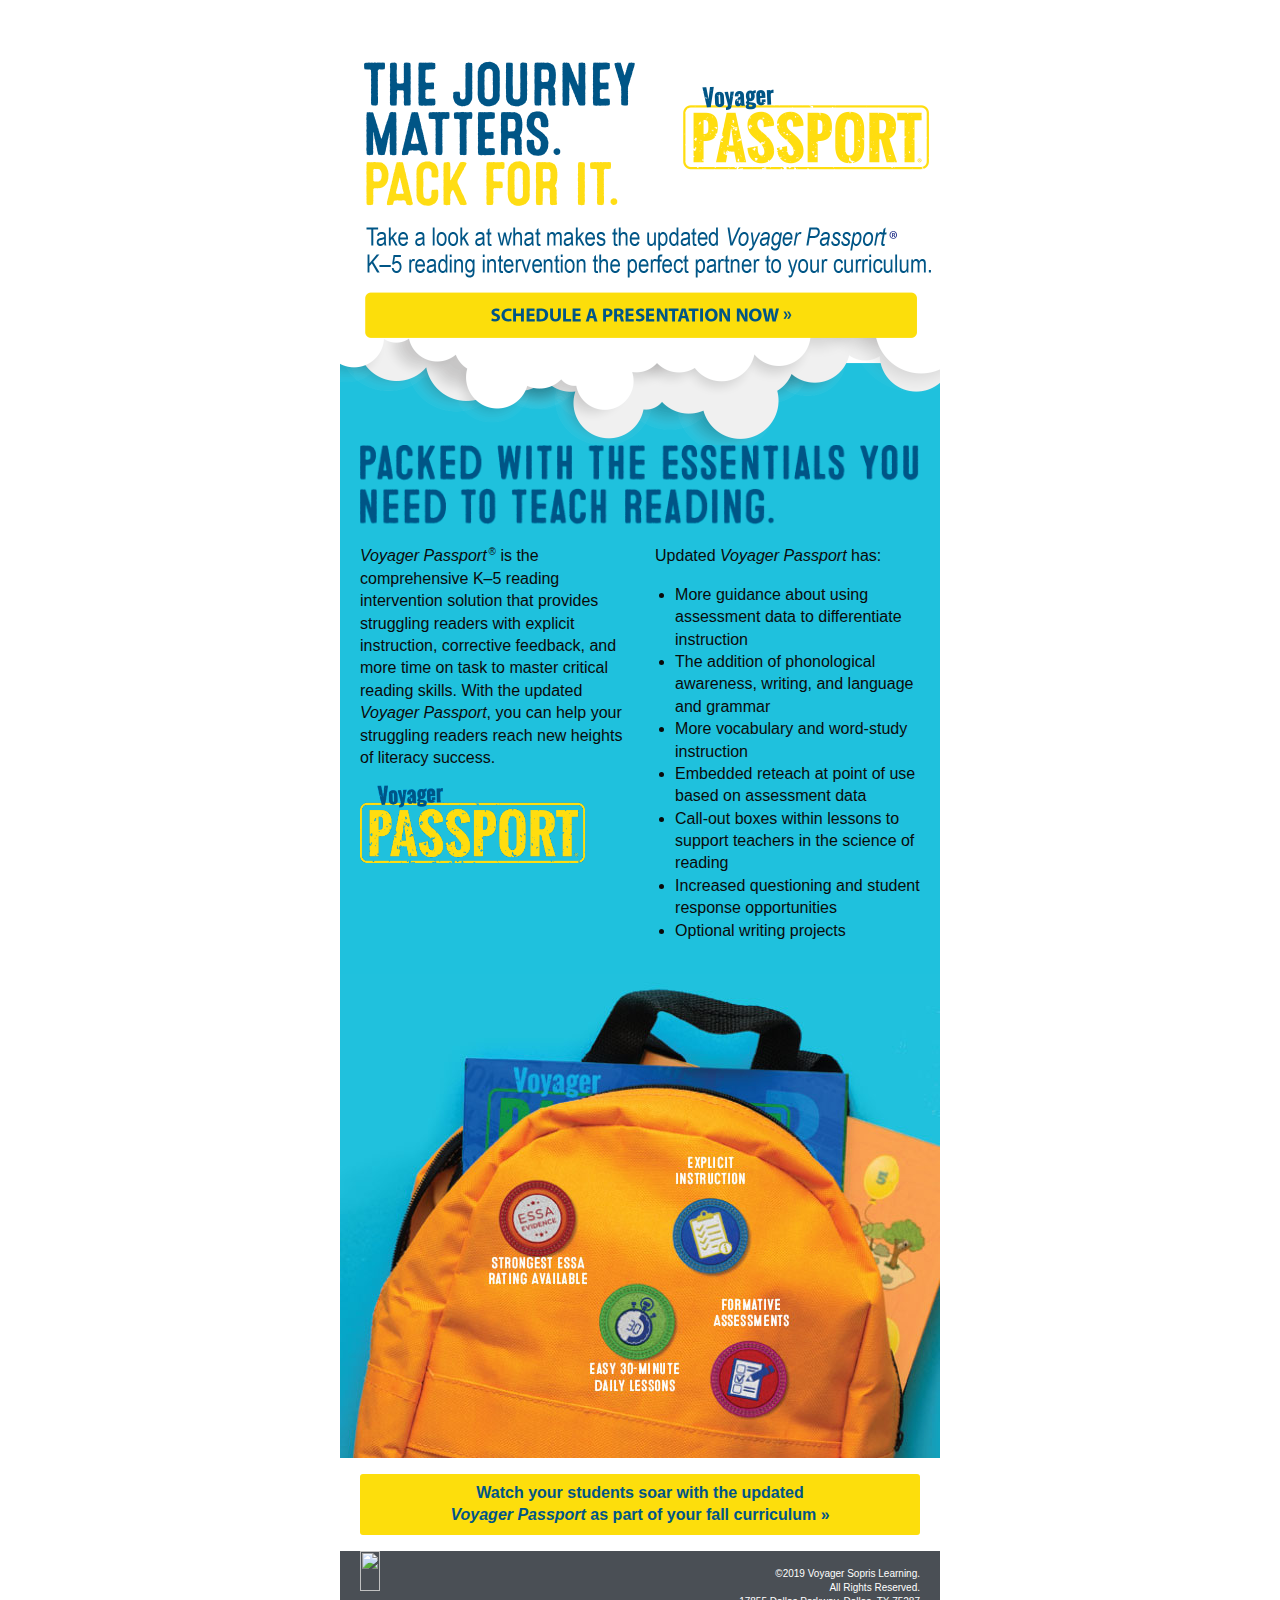
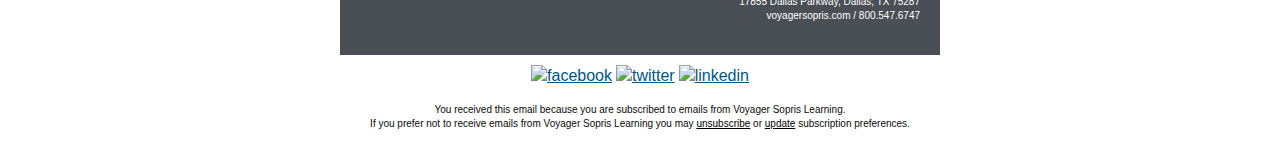
==== commit cf728a64: "Add latest" ====
--- a/customer.html
+++ b/customer.html
@@ -1 +1 @@
-<!DOCTYPE html PUBLIC "-//W3C//DTD XHTML 1.0 Transitional//EN""http://www.w3.org/TR/xhtml1/DTD/xhtml1-transitional.dtd"><html xmlns="http://www.w3.org/1999/xhtml" lang="en" xml:lang="en"><head><meta http-equiv="Content-Type" content="text/html; charset=utf-8"><meta name="viewport" content="width=device-width"><meta name="format-detection" content="telephone=no"><meta name="format-detection" content="date=no"><meta name="format-detection" content="address=no"><meta name="format-detection" content="email=no"><title>Subject line</title><style>@media only screen{html{min-height:100%;background:#fff}}@media only screen and (max-width:620px){table.body img{width:auto;height:auto}table.body center{min-width:0!important}table.body .container{width:95%!important}table.body .columns{height:auto!important;-moz-box-sizing:border-box;-webkit-box-sizing:border-box;box-sizing:border-box;padding-left:20px!important;padding-right:20px!important}table.body .collapse .columns{padding-left:0!important;padding-right:0!important}th.small-12{display:inline-block!important;width:100%!important}}@media only screen and (max-width:616px){.social-media img{width:42px!important;height:42px!important;margin:0 5px}.hide-hardbreak{display:none}}</style></head><body style="-moz-box-sizing:border-box;-ms-text-size-adjust:100%;-webkit-box-sizing:border-box;-webkit-text-size-adjust:100%;Margin:0;box-sizing:border-box;color:#0a0a0a;font-family:Helvetica,Arial,sans-serif;font-size:16px;font-weight:400;line-height:1.4;margin:0;min-width:100%;padding:0;text-align:left;width:100%!important"><span class="invisible-previewline" style="color:#fff;display:none!important;font-size:1px;line-height:1px;max-height:0;max-width:0;mso-hide:all!important;opacity:0;overflow:hidden;visibility:hidden">hidden preview line</span><table class="body" style="Margin:0;background:#fff;border-collapse:collapse;border-spacing:0;color:#0a0a0a;font-family:Helvetica,Arial,sans-serif;font-size:16px;font-weight:400;height:100%;line-height:1.4;margin:0;padding:0;text-align:left;vertical-align:top;width:100%"><tr style="padding:0;text-align:left;vertical-align:top"><td class="center" align="center" valign="top" style="-moz-hyphens:none;-ms-hyphens:none;-webkit-hyphens:none;Margin:0;border-collapse:collapse!important;color:#0a0a0a;font-family:Helvetica,Arial,sans-serif;font-size:16px;font-weight:400;hyphens:none;line-height:1.4;margin:0;padding:0;text-align:left;vertical-align:top;word-wrap:break-word"><center data-parsed="" style="min-width:600px;width:100%"><table class="spacer float-center" style="Margin:0 auto;border-collapse:collapse;border-spacing:0;float:none;margin:0 auto;padding:0;text-align:center;vertical-align:top;width:100%"><tbody><tr style="padding:0;text-align:left;vertical-align:top"><td height="10px" style="-moz-hyphens:none;-ms-hyphens:none;-webkit-hyphens:none;Margin:0;border-collapse:collapse!important;color:#0a0a0a;font-family:Helvetica,Arial,sans-serif;font-size:10px;font-weight:400;hyphens:none;line-height:10px;margin:0;mso-line-height-rule:exactly;padding:0;text-align:left;vertical-align:top;word-wrap:break-word">&#xA0;</td></tr></tbody></table><p class="view-online float-center" pardot-region="view-online" align="center" style="Margin:0;Margin-bottom:16px;background:#fff;color:#fff;font-family:Helvetica,Arial,sans-serif;font-size:11px;font-weight:400;line-height:1.4;margin:0;margin-bottom:5px;padding:0;text-align:center">View this message <a href="%%view_online%%" target="_blank" style="Margin:0;color:#fff!important;font-family:Helvetica,Arial,sans-serif;font-weight:400;line-height:1.4;margin:0;padding:0;text-align:left;text-decoration:underline">online</a>.</p><table class="spacer float-center" style="Margin:0 auto;border-collapse:collapse;border-spacing:0;float:none;margin:0 auto;padding:0;text-align:center;vertical-align:top;width:100%"><tbody><tr style="padding:0;text-align:left;vertical-align:top"><td height="10px" style="-moz-hyphens:none;-ms-hyphens:none;-webkit-hyphens:none;Margin:0;border-collapse:collapse!important;color:#0a0a0a;font-family:Helvetica,Arial,sans-serif;font-size:10px;font-weight:400;hyphens:none;line-height:10px;margin:0;mso-line-height-rule:exactly;padding:0;text-align:left;vertical-align:top;word-wrap:break-word">&#xA0;</td></tr></tbody></table><table align="center" class="container float-center" style="Margin:0 auto;background:#1fc1dd;border-collapse:collapse;border-spacing:0;float:none;margin:0 auto;padding:0;text-align:center;vertical-align:top;width:600px"><tbody><tr style="padding:0;text-align:left;vertical-align:top"><td style="-moz-hyphens:none;-ms-hyphens:none;-webkit-hyphens:none;Margin:0;border-collapse:collapse!important;color:#0a0a0a;font-family:Helvetica,Arial,sans-serif;font-size:16px;font-weight:400;hyphens:none;line-height:1.4;margin:0;padding:0;text-align:left;vertical-align:top;word-wrap:break-word"><table pardot-repeatable="" class="row collapse" style="border-collapse:collapse;border-spacing:0;display:table;padding:0;position:relative;text-align:left;vertical-align:top;width:100%"><tbody><tr style="padding:0;text-align:left;vertical-align:top"><th class="no-bottom-padding small-12 large-12 columns first last" pardot-region="header_image" style="Margin:0 auto;color:#0a0a0a;font-family:Helvetica,Arial,sans-serif;font-size:16px;font-weight:400;line-height:1.4;margin:0 auto;padding:0;padding-bottom:0!important;padding-left:0;padding-right:0;text-align:left;width:610px"><table style="border-collapse:collapse;border-spacing:0;padding:0;text-align:left;vertical-align:top;width:100%"><tr style="padding:0;text-align:left;vertical-align:top"><th style="Margin:0;color:#0a0a0a;font-family:Helvetica,Arial,sans-serif;font-size:16px;font-weight:400;line-height:1.4;margin:0;padding:0;text-align:left"><a href="https://www.voyagersopris.com/literacy/voyager-passport/contact-sales?utm_source=news&amp;utm_medium=email&amp;utm_campaign=passport_launch" style="Margin:0;color:#005587;font-family:Helvetica,Arial,sans-serif;font-weight:400;line-height:1.4;margin:0;padding:0;text-align:left;text-decoration:underline"><img src="assets/img/customer-bnr3.png" style="-ms-interpolation-mode:bicubic;background-color:#009bdf;border:none;clear:both;color:#fff;display:block;font-size:24px;line-height:30px;max-width:100%;outline:0;text-align:center;text-decoration:none;width:auto" alt=""></a></th></tr></table></th></tr></tbody></table><table class="row" style="border-collapse:collapse;border-spacing:0;display:table;padding:0;position:relative;text-align:left;vertical-align:top;width:100%"><tbody><tr style="padding:0;text-align:left;vertical-align:top"><th class="small-12 large-12 columns first last" style="Margin:0 auto;color:#0a0a0a;font-family:Helvetica,Arial,sans-serif;font-size:16px;font-weight:400;line-height:1.4;margin:0 auto;padding:0;padding-bottom:16px;padding-left:20px;padding-right:20px;text-align:left;width:580px"><table style="border-collapse:collapse;border-spacing:0;padding:0;text-align:left;vertical-align:top;width:100%"><tr style="padding:0;text-align:left;vertical-align:top"><th style="Margin:0;color:#0a0a0a;font-family:Helvetica,Arial,sans-serif;font-size:16px;font-weight:400;line-height:1.4;margin:0;padding:0;text-align:left"><img src="assets/img/lead.png" alt="" style="-ms-interpolation-mode:bicubic;clear:both;display:block;max-width:100%;outline:0;text-decoration:none;width:auto"></th><th class="expander" style="Margin:0;color:#0a0a0a;font-family:Helvetica,Arial,sans-serif;font-size:16px;font-weight:400;line-height:1.4;margin:0;padding:0!important;text-align:left;visibility:hidden;width:0"></th></tr></table></th></tr></tbody></table><table class="row" style="border-collapse:collapse;border-spacing:0;display:table;padding:0;position:relative;text-align:left;vertical-align:top;width:100%"><tbody><tr style="padding:0;text-align:left;vertical-align:top"><th class="small-12 large-6 columns first" style="Margin:0 auto;color:#0a0a0a;font-family:Helvetica,Arial,sans-serif;font-size:16px;font-weight:400;line-height:1.4;margin:0 auto;padding:0;padding-bottom:16px;padding-left:20px;padding-right:10px;text-align:left;width:280px"><table style="border-collapse:collapse;border-spacing:0;padding:0;text-align:left;vertical-align:top;width:100%"><tr style="padding:0;text-align:left;vertical-align:top"><th style="Margin:0;color:#0a0a0a;font-family:Helvetica,Arial,sans-serif;font-size:16px;font-weight:400;line-height:1.4;margin:0;padding:0;text-align:left"><p style="Margin:0;Margin-bottom:16px;color:#0a0a0a;font-family:Helvetica,Arial,sans-serif;font-size:16px;font-weight:400;line-height:1.4;margin:0;margin-bottom:16px;padding:0;text-align:left">Help your struggling K&ndash;5 students reach new heights of literacy success, wrapped up in just 30 minutes of instruction per day.</p><img src="assets/img/passport-logo-bluebg.png" alt="passport logo" class="passport-logo" style="-ms-interpolation-mode:bicubic;clear:both;display:block;max-width:225px;outline:0;text-decoration:none;width:auto"></th></tr></table></th><th class="small-12 large-6 columns last" style="Margin:0 auto;color:#0a0a0a;font-family:Helvetica,Arial,sans-serif;font-size:16px;font-weight:400;line-height:1.4;margin:0 auto;padding:0;padding-bottom:16px;padding-left:10px;padding-right:20px;text-align:left;width:280px"><table style="border-collapse:collapse;border-spacing:0;padding:0;text-align:left;vertical-align:top;width:100%"><tr style="padding:0;text-align:left;vertical-align:top"><th style="Margin:0;color:#0a0a0a;font-family:Helvetica,Arial,sans-serif;font-size:16px;font-weight:400;line-height:1.4;margin:0;padding:0;text-align:left"><p style="Margin:0;Margin-bottom:16px;color:#0a0a0a;font-family:Helvetica,Arial,sans-serif;font-size:16px;font-weight:400;line-height:1.4;margin:0;margin-bottom:16px;padding:0;text-align:left">Updated <em>Voyager Passport</em> has:</p><ul style="padding-left:20px"><li>More guidance about using assessment data to differentiate instruction</li><li>The addition of phonological awareness, writing, and language and grammar</li><li>More vocabulary and word-study instruction</li><li>Embedded reteach at point of use based on assessment data</li><li>Call-out boxes within lessons to support teachers in the science of reading</li><li>Increased questioning and student response opportunities</li><li>Optional writing projects</li></ul></th></tr></table></th></tr></tbody></table><table class="row collapse" style="border-collapse:collapse;border-spacing:0;display:table;padding:0;position:relative;text-align:left;vertical-align:top;width:100%"><tbody><tr style="padding:0;text-align:left;vertical-align:top"><th class="no-bottom-padding small-12 large-12 columns first last" style="Margin:0 auto;color:#0a0a0a;font-family:Helvetica,Arial,sans-serif;font-size:16px;font-weight:400;line-height:1.4;margin:0 auto;padding:0;padding-bottom:0!important;padding-left:0;padding-right:0;text-align:left;width:610px"><table style="border-collapse:collapse;border-spacing:0;padding:0;text-align:left;vertical-align:top;width:100%"><tr style="padding:0;text-align:left;vertical-align:top"><th style="Margin:0;color:#0a0a0a;font-family:Helvetica,Arial,sans-serif;font-size:16px;font-weight:400;line-height:1.4;margin:0;padding:0;text-align:left"><img src="assets/img/backpack3.jpg" width="600" alt="" style="-ms-interpolation-mode:bicubic;clear:both;display:block;max-width:100%;outline:0;text-decoration:none;width:auto"></th><th class="expander" style="Margin:0;color:#0a0a0a;font-family:Helvetica,Arial,sans-serif;font-size:16px;font-weight:400;line-height:1.4;margin:0;padding:0!important;text-align:left;visibility:hidden;width:0"></th></tr></table></th></tr></tbody></table><table class="row whitebg" style="background:#fff;border-collapse:collapse;border-spacing:0;display:table;padding:0;position:relative;text-align:left;vertical-align:top;width:100%"><tbody><tr style="padding:0;text-align:left;vertical-align:top"><th class="no-bottom-padding small-12 large-12 columns first last" style="Margin:0 auto;color:#0a0a0a;font-family:Helvetica,Arial,sans-serif;font-size:16px;font-weight:400;line-height:1.4;margin:0 auto;padding:0;padding-bottom:0!important;padding-left:20px;padding-right:20px;text-align:left;width:580px"><table style="border-collapse:collapse;border-spacing:0;padding:0;text-align:left;vertical-align:top;width:100%"><tr style="padding:0;text-align:left;vertical-align:top"><th style="Margin:0;color:#0a0a0a;font-family:Helvetica,Arial,sans-serif;font-size:16px;font-weight:400;line-height:1.4;margin:0;padding:0;text-align:left"><table class="spacer" style="border-collapse:collapse;border-spacing:0;padding:0;text-align:left;vertical-align:top;width:100%"><tbody><tr style="padding:0;text-align:left;vertical-align:top"><td height="16px" style="-moz-hyphens:none;-ms-hyphens:none;-webkit-hyphens:none;Margin:0;border-collapse:collapse!important;color:#0a0a0a;font-family:Helvetica,Arial,sans-serif;font-size:16px;font-weight:400;hyphens:none;line-height:16px;margin:0;mso-line-height-rule:exactly;padding:0;text-align:left;vertical-align:top;word-wrap:break-word">&#xA0;</td></tr></tbody></table><center data-parsed="" style="min-width:540px;width:100%"><table class="button radius warning expanded float-center" style="Margin:0 0 16px 0;border-collapse:collapse;border-spacing:0;float:none;margin:0 0 16px 0;padding:0;text-align:center;vertical-align:top;width:100%!important"><tr style="padding:0;text-align:left;vertical-align:top"><td style="-moz-hyphens:none;-ms-hyphens:none;-webkit-hyphens:none;Margin:0;border-collapse:collapse!important;color:#0a0a0a;font-family:Helvetica,Arial,sans-serif;font-size:16px;font-weight:400;hyphens:none;line-height:1.4;margin:0;padding:0;text-align:left;vertical-align:top;word-wrap:break-word"><table style="border-collapse:collapse;border-spacing:0;padding:0;text-align:left;vertical-align:top;width:100%"><tr style="padding:0;text-align:left;vertical-align:top"><td style="-moz-hyphens:none;-ms-hyphens:none;-webkit-hyphens:none;Margin:0;background:#fdde0c;border:0 solid #fdde0c;border-collapse:collapse!important;border-radius:3px;color:#005587;font-family:Helvetica,Arial,sans-serif;font-size:16px;font-weight:400;hyphens:none;line-height:1.4;margin:0;padding:0;text-align:center!important;vertical-align:top;word-wrap:break-word"><center data-parsed="" style="min-width:0;width:100%"><a href="https://www.voyagersopris.com/literacy/voyager-passport/contact-sales/?utm_source=news&amp;utm_medium=email&amp;utm_campaign=passport_launch" align="center" class="float-center" style="Margin:0;border:0 solid #fdde0c;border-radius:3px;color:#005587;display:inline-block;font-family:Helvetica,Arial,sans-serif;font-size:16px;font-weight:400;line-height:1.4;margin:0;padding:8px 16px 8px 16px;padding-left:0;padding-right:0;text-align:center;text-decoration:none;width:100%"><strong>Watch your students soar with the updated<br><em>Voyager Passport</em> as part of your fall curriculum &raquo;</strong></a></center></td></tr></table></td><td class="expander" style="-moz-hyphens:none;-ms-hyphens:none;-webkit-hyphens:none;Margin:0;border-collapse:collapse!important;color:#0a0a0a;font-family:Helvetica,Arial,sans-serif;font-size:16px;font-weight:400;hyphens:none;line-height:1.4;margin:0;padding:0!important;text-align:left;vertical-align:top;visibility:hidden;width:0;word-wrap:break-word"></td></tr></table></center></th><th class="expander" style="Margin:0;color:#0a0a0a;font-family:Helvetica,Arial,sans-serif;font-size:16px;font-weight:400;line-height:1.4;margin:0;padding:0!important;text-align:left;visibility:hidden;width:0"></th></tr></table></th></tr></tbody></table><table class="row footer" style="background:#4a4f55;border-collapse:collapse;border-spacing:0;display:table;padding:0;position:relative;text-align:left;vertical-align:top;width:100%"><tbody><tr style="padding:0;text-align:left;vertical-align:top"><th class="small-12 large-6 columns first" style="Margin:0 auto;color:#0a0a0a;font-family:Helvetica,Arial,sans-serif;font-size:16px;font-weight:400;line-height:1.4;margin:0 auto;padding:0;padding-bottom:16px;padding-left:20px;padding-right:10px;text-align:left;width:280px"><table style="border-collapse:collapse;border-spacing:0;padding:0;text-align:left;vertical-align:top;width:100%"><tr style="padding:0;text-align:left;vertical-align:top"><th style="Margin:0;color:#0a0a0a;font-family:Helvetica,Arial,sans-serif;font-size:16px;font-weight:400;line-height:1.4;margin:0;padding:0;text-align:left"><a href="http://www.voyagersopris.com?utm_source=news&amp;utm_medium=email&amp;utm_campaign=passport_launch" target="_blank" title="http://www.voyagersopris.com?utm_source=news&amp;utm_medium=email&amp;utm_campaign=passport_launch" style="Margin:0;color:#fff;font-family:Helvetica,Arial,sans-serif;font-weight:400;line-height:1.4;margin:0;padding:0;text-align:left;text-decoration:none"><img src="http://go.voyagersopris.com/l/207592/2017-09-08/69hvv/207592/33471/vsp_logo_white_email__2x.png" height="40" width="215" class="vsl-logo" style="-ms-interpolation-mode:bicubic;border:none;clear:both;display:block;max-width:300px;outline:0;text-decoration:none;width:auto"></a></th></tr></table></th><th class="small-12 large-6 columns last" style="Margin:0 auto;color:#0a0a0a;font-family:Helvetica,Arial,sans-serif;font-size:16px;font-weight:400;line-height:1.4;margin:0 auto;padding:0;padding-bottom:16px;padding-left:10px;padding-right:20px;text-align:left;width:280px"><table style="border-collapse:collapse;border-spacing:0;padding:0;text-align:left;vertical-align:top;width:100%"><tr style="padding:0;text-align:left;vertical-align:top"><th style="Margin:0;color:#0a0a0a;font-family:Helvetica,Arial,sans-serif;font-size:16px;font-weight:400;line-height:1.4;margin:0;padding:0;text-align:left"><table class="spacer" style="border-collapse:collapse;border-spacing:0;padding:0;text-align:left;vertical-align:top;width:100%"><tbody><tr style="padding:0;text-align:left;vertical-align:top"><td height="16px" style="-moz-hyphens:none;-ms-hyphens:none;-webkit-hyphens:none;Margin:0;border-collapse:collapse!important;color:#0a0a0a;font-family:Helvetica,Arial,sans-serif;font-size:16px;font-weight:400;hyphens:none;line-height:16px;margin:0;mso-line-height-rule:exactly;padding:0;text-align:left;vertical-align:top;word-wrap:break-word">&#xA0;</td></tr></tbody></table><p class="text-right" style="Margin:0;Margin-bottom:16px;color:#fff;font-family:Helvetica,Arial,sans-serif;font-size:10px;font-weight:400;line-height:1.4;margin:0;margin-bottom:16px;padding:0;text-align:right">&copy;2019 Voyager Sopris Learning.<br>All Rights Reserved.<br>17855 Dallas Parkway, Dallas, TX 75287<br><a href="http://www.voyagersopris.com?utm_source=news&amp;utm_medium=email&amp;utm_campaign=passport_launch" target="_blank" style="Margin:0;color:#fff;font-family:Helvetica,Arial,sans-serif;font-weight:400;line-height:1.4;margin:0;padding:0;text-align:left;text-decoration:none">voyagersopris.com</a> / <a href="tel:18005476747" target="_blank" title="Call Voyager Sopris Learning" style="Margin:0;color:#fff;font-family:Helvetica,Arial,sans-serif;font-weight:400;line-height:1.4;margin:0;padding:0;text-align:left;text-decoration:none">800.547.6747</a></p></th></tr></table></th></tr></tbody></table><table class="row" style="border-collapse:collapse;border-spacing:0;display:table;padding:0;position:relative;text-align:left;vertical-align:top;width:100%"><tbody><tr style="padding:0;text-align:left;vertical-align:top"><th class="social-media small-12 large-12 columns first last" style="Margin:0 auto;background:#fff;color:#0a0a0a;font-family:Helvetica,Arial,sans-serif;font-size:16px;font-weight:400;line-height:1.4;margin:0 auto;padding:0;padding-bottom:16px;padding-left:20px;padding-right:20px;text-align:left;width:580px"><table style="border-collapse:collapse;border-spacing:0;padding:0;text-align:left;vertical-align:top;width:100%"><tr style="padding:0;text-align:left;vertical-align:top"><th style="Margin:0;color:#0a0a0a;font-family:Helvetica,Arial,sans-serif;font-size:16px;font-weight:400;line-height:1.4;margin:0;padding:0;text-align:left"><table class="spacer" style="border-collapse:collapse;border-spacing:0;padding:0;text-align:left;vertical-align:top;width:100%"><tbody><tr style="padding:0;text-align:left;vertical-align:top"><td height="10px" style="-moz-hyphens:none;-ms-hyphens:none;-webkit-hyphens:none;Margin:0;border-collapse:collapse!important;color:#0a0a0a;font-family:Helvetica,Arial,sans-serif;font-size:10px;font-weight:400;hyphens:none;line-height:10px;margin:0;mso-line-height-rule:exactly;padding:0;text-align:left;vertical-align:top;word-wrap:break-word">&#xA0;</td></tr></tbody></table><center data-parsed="" style="min-width:540px;width:100%"><a href="https://www.facebook.com/VoyagerSopris/" target="_blank" align="center" class="float-center" style="Margin:0;color:#005587;font-family:Helvetica,Arial,sans-serif;font-weight:400;line-height:1.4;margin:0;padding:0;text-align:left;text-decoration:underline"><img src="http://go.voyagersopris.com/l/207592/2017-09-13/69ty8/207592/33729/facebook.png" alt="facebook" width="32" height="32" style="-ms-interpolation-mode:bicubic;border:none;clear:both;display:inline;height:32px;margin:0 2px;max-width:100%;outline:0;text-decoration:none;width:32px"></a><a href="https://twitter.com/VoyagerSopris" target="_blank" align="center" class="float-center" style="Margin:0;color:#005587;font-family:Helvetica,Arial,sans-serif;font-weight:400;line-height:1.4;margin:0;padding:0;text-align:left;text-decoration:underline"><img src="http://go.voyagersopris.com/l/207592/2017-09-13/69tyb/207592/33731/twitter.png" alt="twitter" width="32" height="32" style="-ms-interpolation-mode:bicubic;border:none;clear:both;display:inline;height:32px;margin:0 2px;max-width:100%;outline:0;text-decoration:none;width:32px"></a><a href="https://www.linkedin.com/company/voyager-sopris-learning" target="_blank" align="center" class="float-center" style="Margin:0;color:#005587;font-family:Helvetica,Arial,sans-serif;font-weight:400;line-height:1.4;margin:0;padding:0;text-align:left;text-decoration:underline"><img src="http://go.voyagersopris.com/l/207592/2017-09-13/69ty6/207592/33727/linkedin.png" alt="linkedin" width="32" height="32" style="-ms-interpolation-mode:bicubic;border:none;clear:both;display:inline;height:32px;margin:0 2px;max-width:100%;outline:0;text-decoration:none;width:32px"></a></center></th><th class="expander" style="Margin:0;color:#0a0a0a;font-family:Helvetica,Arial,sans-serif;font-size:16px;font-weight:400;line-height:1.4;margin:0;padding:0!important;text-align:left;visibility:hidden;width:0"></th></tr></table></th></tr></tbody></table><table class="row unsubscribe" style="background:#fff;border-collapse:collapse;border-spacing:0;display:table;padding:0;position:relative;text-align:left;vertical-align:top;width:100%"><tbody><tr style="padding:0;text-align:left;vertical-align:top"><th class="small-12 large-12 columns first last" style="Margin:0 auto;color:#0a0a0a;font-family:Helvetica,Arial,sans-serif;font-size:16px;font-weight:400;line-height:1.4;margin:0 auto;padding:0;padding-bottom:16px;padding-left:20px;padding-right:20px;text-align:left;width:580px"><table style="border-collapse:collapse;border-spacing:0;padding:0;text-align:left;vertical-align:top;width:100%"><tr style="padding:0;text-align:left;vertical-align:top"><th style="Margin:0;color:#0a0a0a;font-family:Helvetica,Arial,sans-serif;font-size:16px;font-weight:400;line-height:1.4;margin:0;padding:0;text-align:left"><p class="text-center" style="Margin:0;Margin-bottom:16px;color:#0a0a0a;font-family:Helvetica,Arial,sans-serif;font-size:10px;font-weight:400;line-height:1.4;margin:0;margin-bottom:16px;padding:0;text-align:center">You received this email because you are subscribed to emails from Voyager Sopris Learning.<br>If you prefer not to receive emails from Voyager Sopris Learning you may <a href="%%unsubscribe%%" style="Margin:0;color:#000;font-family:Helvetica,Arial,sans-serif;font-weight:400;line-height:1.4;margin:0;padding:0;text-align:left;text-decoration:underline">unsubscribe</a> or <a href="%%email_preference_center%%" style="Margin:0;color:#000;font-family:Helvetica,Arial,sans-serif;font-weight:400;line-height:1.4;margin:0;padding:0;text-align:left;text-decoration:underline">update</a> subscription preferences.</p></th><th class="expander" style="Margin:0;color:#0a0a0a;font-family:Helvetica,Arial,sans-serif;font-size:16px;font-weight:400;line-height:1.4;margin:0;padding:0!important;text-align:left;visibility:hidden;width:0"></th></tr></table></th></tr></tbody></table></td></tr></tbody></table></center></td></tr></table><!-- prevent Gmail on iOS font size manipulation --><div style="display:none;white-space:nowrap;font:15px courier;line-height:0">&nbsp; &nbsp; &nbsp; &nbsp; &nbsp; &nbsp; &nbsp; &nbsp; &nbsp; &nbsp; &nbsp; &nbsp; &nbsp; &nbsp; &nbsp; &nbsp; &nbsp; &nbsp; &nbsp; &nbsp; &nbsp; &nbsp; &nbsp; &nbsp; &nbsp; &nbsp; &nbsp; &nbsp; &nbsp; &nbsp;</div></body></html>+<!DOCTYPE html PUBLIC "-//W3C//DTD XHTML 1.0 Transitional//EN""http://www.w3.org/TR/xhtml1/DTD/xhtml1-transitional.dtd"><html xmlns="http://www.w3.org/1999/xhtml" lang="en" xml:lang="en"><head><meta http-equiv="Content-Type" content="text/html; charset=utf-8"><meta name="viewport" content="width=device-width"><meta name="format-detection" content="telephone=no"><meta name="format-detection" content="date=no"><meta name="format-detection" content="address=no"><meta name="format-detection" content="email=no"><title>Subject line</title><style>@media only screen{html{min-height:100%;background:#fff}}@media only screen and (max-width:620px){table.body img{width:auto;height:auto}table.body center{min-width:0!important}table.body .container{width:95%!important}table.body .columns{height:auto!important;-moz-box-sizing:border-box;-webkit-box-sizing:border-box;box-sizing:border-box;padding-left:20px!important;padding-right:20px!important}table.body .collapse .columns{padding-left:0!important;padding-right:0!important}th.small-12{display:inline-block!important;width:100%!important}}@media only screen and (max-width:616px){.social-media img{width:42px!important;height:42px!important;margin:0 5px}.hide-hardbreak{display:none}}</style></head><body style="-moz-box-sizing:border-box;-ms-text-size-adjust:100%;-webkit-box-sizing:border-box;-webkit-text-size-adjust:100%;Margin:0;box-sizing:border-box;color:#0a0a0a;font-family:Helvetica,Arial,sans-serif;font-size:16px;font-weight:400;line-height:1.4;margin:0;min-width:100%;padding:0;text-align:left;width:100%!important"><span class="invisible-previewline" style="color:#fff;display:none!important;font-size:1px;line-height:1px;max-height:0;max-width:0;mso-hide:all!important;opacity:0;overflow:hidden;visibility:hidden">hidden preview line</span><table class="body" style="Margin:0;background:#fff;border-collapse:collapse;border-spacing:0;color:#0a0a0a;font-family:Helvetica,Arial,sans-serif;font-size:16px;font-weight:400;height:100%;line-height:1.4;margin:0;padding:0;text-align:left;vertical-align:top;width:100%"><tr style="padding:0;text-align:left;vertical-align:top"><td class="center" align="center" valign="top" style="-moz-hyphens:none;-ms-hyphens:none;-webkit-hyphens:none;Margin:0;border-collapse:collapse!important;color:#0a0a0a;font-family:Helvetica,Arial,sans-serif;font-size:16px;font-weight:400;hyphens:none;line-height:1.4;margin:0;padding:0;text-align:left;vertical-align:top;word-wrap:break-word"><center data-parsed="" style="min-width:600px;width:100%"><table class="spacer float-center" style="Margin:0 auto;border-collapse:collapse;border-spacing:0;float:none;margin:0 auto;padding:0;text-align:center;vertical-align:top;width:100%"><tbody><tr style="padding:0;text-align:left;vertical-align:top"><td height="10px" style="-moz-hyphens:none;-ms-hyphens:none;-webkit-hyphens:none;Margin:0;border-collapse:collapse!important;color:#0a0a0a;font-family:Helvetica,Arial,sans-serif;font-size:10px;font-weight:400;hyphens:none;line-height:10px;margin:0;mso-line-height-rule:exactly;padding:0;text-align:left;vertical-align:top;word-wrap:break-word">&#xA0;</td></tr></tbody></table><p class="view-online float-center" pardot-region="view-online" align="center" style="Margin:0;Margin-bottom:16px;background:#fff;color:#fff;font-family:Helvetica,Arial,sans-serif;font-size:11px;font-weight:400;line-height:1.4;margin:0;margin-bottom:5px;padding:0;text-align:center">View this message <a href="%%view_online%%" target="_blank" style="Margin:0;color:#fff!important;font-family:Helvetica,Arial,sans-serif;font-weight:400;line-height:1.4;margin:0;padding:0;text-align:left;text-decoration:underline">online</a>.</p><table class="spacer float-center" style="Margin:0 auto;border-collapse:collapse;border-spacing:0;float:none;margin:0 auto;padding:0;text-align:center;vertical-align:top;width:100%"><tbody><tr style="padding:0;text-align:left;vertical-align:top"><td height="10px" style="-moz-hyphens:none;-ms-hyphens:none;-webkit-hyphens:none;Margin:0;border-collapse:collapse!important;color:#0a0a0a;font-family:Helvetica,Arial,sans-serif;font-size:10px;font-weight:400;hyphens:none;line-height:10px;margin:0;mso-line-height-rule:exactly;padding:0;text-align:left;vertical-align:top;word-wrap:break-word">&#xA0;</td></tr></tbody></table><table align="center" class="container float-center" style="Margin:0 auto;background:#1fc1dd;border-collapse:collapse;border-spacing:0;float:none;margin:0 auto;padding:0;text-align:center;vertical-align:top;width:600px"><tbody><tr style="padding:0;text-align:left;vertical-align:top"><td style="-moz-hyphens:none;-ms-hyphens:none;-webkit-hyphens:none;Margin:0;border-collapse:collapse!important;color:#0a0a0a;font-family:Helvetica,Arial,sans-serif;font-size:16px;font-weight:400;hyphens:none;line-height:1.4;margin:0;padding:0;text-align:left;vertical-align:top;word-wrap:break-word"><table pardot-repeatable="" class="row collapse" style="border-collapse:collapse;border-spacing:0;display:table;padding:0;position:relative;text-align:left;vertical-align:top;width:100%"><tbody><tr style="padding:0;text-align:left;vertical-align:top"><th class="no-bottom-padding small-12 large-12 columns first last" pardot-region="header_image" style="Margin:0 auto;color:#0a0a0a;font-family:Helvetica,Arial,sans-serif;font-size:16px;font-weight:400;line-height:1.4;margin:0 auto;padding:0;padding-bottom:0!important;padding-left:0;padding-right:0;text-align:left;width:610px"><table style="border-collapse:collapse;border-spacing:0;padding:0;text-align:left;vertical-align:top;width:100%"><tr style="padding:0;text-align:left;vertical-align:top"><th style="Margin:0;color:#0a0a0a;font-family:Helvetica,Arial,sans-serif;font-size:16px;font-weight:400;line-height:1.4;margin:0;padding:0;text-align:left"><a href="https://www.voyagersopris.com/literacy/voyager-passport/contact-sales?utm_source=news&amp;utm_medium=email&amp;utm_campaign=passport_launch" style="Margin:0;color:#005587;font-family:Helvetica,Arial,sans-serif;font-weight:400;line-height:1.4;margin:0;padding:0;text-align:left;text-decoration:underline"><img src="assets/img/customer-bnr3.png" style="-ms-interpolation-mode:bicubic;background-color:#009bdf;border:none;clear:both;color:#fff;display:block;font-size:24px;line-height:30px;max-width:100%;outline:0;text-align:center;text-decoration:none;width:auto" alt=""></a></th></tr></table></th></tr></tbody></table><table class="row" style="border-collapse:collapse;border-spacing:0;display:table;padding:0;position:relative;text-align:left;vertical-align:top;width:100%"><tbody><tr style="padding:0;text-align:left;vertical-align:top"><th class="small-12 large-12 columns first last" style="Margin:0 auto;color:#0a0a0a;font-family:Helvetica,Arial,sans-serif;font-size:16px;font-weight:400;line-height:1.4;margin:0 auto;padding:0;padding-bottom:16px;padding-left:20px;padding-right:20px;text-align:left;width:580px"><table style="border-collapse:collapse;border-spacing:0;padding:0;text-align:left;vertical-align:top;width:100%"><tr style="padding:0;text-align:left;vertical-align:top"><th style="Margin:0;color:#0a0a0a;font-family:Helvetica,Arial,sans-serif;font-size:16px;font-weight:400;line-height:1.4;margin:0;padding:0;text-align:left"><img src="assets/img/lead.png" alt="" style="-ms-interpolation-mode:bicubic;clear:both;display:block;max-width:100%;outline:0;text-decoration:none;width:auto"></th><th class="expander" style="Margin:0;color:#0a0a0a;font-family:Helvetica,Arial,sans-serif;font-size:16px;font-weight:400;line-height:1.4;margin:0;padding:0!important;text-align:left;visibility:hidden;width:0"></th></tr></table></th></tr></tbody></table><table class="row" style="border-collapse:collapse;border-spacing:0;display:table;padding:0;position:relative;text-align:left;vertical-align:top;width:100%"><tbody><tr style="padding:0;text-align:left;vertical-align:top"><th class="small-12 large-6 columns first" style="Margin:0 auto;color:#0a0a0a;font-family:Helvetica,Arial,sans-serif;font-size:16px;font-weight:400;line-height:1.4;margin:0 auto;padding:0;padding-bottom:16px;padding-left:20px;padding-right:10px;text-align:left;width:280px"><table style="border-collapse:collapse;border-spacing:0;padding:0;text-align:left;vertical-align:top;width:100%"><tr style="padding:0;text-align:left;vertical-align:top"><th style="Margin:0;color:#0a0a0a;font-family:Helvetica,Arial,sans-serif;font-size:16px;font-weight:400;line-height:1.4;margin:0;padding:0;text-align:left"><p style="Margin:0;Margin-bottom:16px;color:#0a0a0a;font-family:Helvetica,Arial,sans-serif;font-size:16px;font-weight:400;line-height:1.4;margin:0;margin-bottom:16px;padding:0;text-align:left"><em>Voyager Passport</em><sup style="display:inline-block;font-size:10px;line-height:10px;margin-left:2px">&reg;</sup> is the comprehensive K–5 reading intervention solution that provides struggling readers with explicit instruction, corrective feedback, and more time on task to master critical reading skills. With the updated <em>Voyager Passport</em>, you can help your struggling readers reach new heights of literacy success.</p><img src="assets/img/passport-logo-bluebg.png" alt="passport logo" class="passport-logo" style="-ms-interpolation-mode:bicubic;clear:both;display:block;max-width:225px;outline:0;text-decoration:none;width:auto"></th></tr></table></th><th class="small-12 large-6 columns last" style="Margin:0 auto;color:#0a0a0a;font-family:Helvetica,Arial,sans-serif;font-size:16px;font-weight:400;line-height:1.4;margin:0 auto;padding:0;padding-bottom:16px;padding-left:10px;padding-right:20px;text-align:left;width:280px"><table style="border-collapse:collapse;border-spacing:0;padding:0;text-align:left;vertical-align:top;width:100%"><tr style="padding:0;text-align:left;vertical-align:top"><th style="Margin:0;color:#0a0a0a;font-family:Helvetica,Arial,sans-serif;font-size:16px;font-weight:400;line-height:1.4;margin:0;padding:0;text-align:left"><p style="Margin:0;Margin-bottom:16px;color:#0a0a0a;font-family:Helvetica,Arial,sans-serif;font-size:16px;font-weight:400;line-height:1.4;margin:0;margin-bottom:16px;padding:0;text-align:left">Updated <em>Voyager Passport</em> has:</p><ul style="padding-left:20px"><li>More guidance about using assessment data to differentiate instruction</li><li>The addition of phonological awareness, writing, and language and grammar</li><li>More vocabulary and word-study instruction</li><li>Embedded reteach at point of use based on assessment data</li><li>Call-out boxes within lessons to support teachers in the science of reading</li><li>Increased questioning and student response opportunities</li><li>Optional writing projects</li></ul></th></tr></table></th></tr></tbody></table><table class="row collapse" style="border-collapse:collapse;border-spacing:0;display:table;padding:0;position:relative;text-align:left;vertical-align:top;width:100%"><tbody><tr style="padding:0;text-align:left;vertical-align:top"><th class="no-bottom-padding small-12 large-12 columns first last" style="Margin:0 auto;color:#0a0a0a;font-family:Helvetica,Arial,sans-serif;font-size:16px;font-weight:400;line-height:1.4;margin:0 auto;padding:0;padding-bottom:0!important;padding-left:0;padding-right:0;text-align:left;width:610px"><table style="border-collapse:collapse;border-spacing:0;padding:0;text-align:left;vertical-align:top;width:100%"><tr style="padding:0;text-align:left;vertical-align:top"><th style="Margin:0;color:#0a0a0a;font-family:Helvetica,Arial,sans-serif;font-size:16px;font-weight:400;line-height:1.4;margin:0;padding:0;text-align:left"><img src="assets/img/backpack3.jpg" width="600" alt="" style="-ms-interpolation-mode:bicubic;clear:both;display:block;max-width:100%;outline:0;text-decoration:none;width:auto"></th><th class="expander" style="Margin:0;color:#0a0a0a;font-family:Helvetica,Arial,sans-serif;font-size:16px;font-weight:400;line-height:1.4;margin:0;padding:0!important;text-align:left;visibility:hidden;width:0"></th></tr></table></th></tr></tbody></table><table class="row whitebg" style="background:#fff;border-collapse:collapse;border-spacing:0;display:table;padding:0;position:relative;text-align:left;vertical-align:top;width:100%"><tbody><tr style="padding:0;text-align:left;vertical-align:top"><th class="no-bottom-padding small-12 large-12 columns first last" style="Margin:0 auto;color:#0a0a0a;font-family:Helvetica,Arial,sans-serif;font-size:16px;font-weight:400;line-height:1.4;margin:0 auto;padding:0;padding-bottom:0!important;padding-left:20px;padding-right:20px;text-align:left;width:580px"><table style="border-collapse:collapse;border-spacing:0;padding:0;text-align:left;vertical-align:top;width:100%"><tr style="padding:0;text-align:left;vertical-align:top"><th style="Margin:0;color:#0a0a0a;font-family:Helvetica,Arial,sans-serif;font-size:16px;font-weight:400;line-height:1.4;margin:0;padding:0;text-align:left"><table class="spacer" style="border-collapse:collapse;border-spacing:0;padding:0;text-align:left;vertical-align:top;width:100%"><tbody><tr style="padding:0;text-align:left;vertical-align:top"><td height="16px" style="-moz-hyphens:none;-ms-hyphens:none;-webkit-hyphens:none;Margin:0;border-collapse:collapse!important;color:#0a0a0a;font-family:Helvetica,Arial,sans-serif;font-size:16px;font-weight:400;hyphens:none;line-height:16px;margin:0;mso-line-height-rule:exactly;padding:0;text-align:left;vertical-align:top;word-wrap:break-word">&#xA0;</td></tr></tbody></table><center data-parsed="" style="min-width:540px;width:100%"><table class="button radius warning expanded float-center" style="Margin:0 0 16px 0;border-collapse:collapse;border-spacing:0;float:none;margin:0 0 16px 0;padding:0;text-align:center;vertical-align:top;width:100%!important"><tr style="padding:0;text-align:left;vertical-align:top"><td style="-moz-hyphens:none;-ms-hyphens:none;-webkit-hyphens:none;Margin:0;border-collapse:collapse!important;color:#0a0a0a;font-family:Helvetica,Arial,sans-serif;font-size:16px;font-weight:400;hyphens:none;line-height:1.4;margin:0;padding:0;text-align:left;vertical-align:top;word-wrap:break-word"><table style="border-collapse:collapse;border-spacing:0;padding:0;text-align:left;vertical-align:top;width:100%"><tr style="padding:0;text-align:left;vertical-align:top"><td style="-moz-hyphens:none;-ms-hyphens:none;-webkit-hyphens:none;Margin:0;background:#fdde0c;border:0 solid #fdde0c;border-collapse:collapse!important;border-radius:3px;color:#005587;font-family:Helvetica,Arial,sans-serif;font-size:16px;font-weight:400;hyphens:none;line-height:1.4;margin:0;padding:0;text-align:center!important;vertical-align:top;word-wrap:break-word"><center data-parsed="" style="min-width:0;width:100%"><a href="https://www.voyagersopris.com/literacy/voyager-passport/contact-sales/?utm_source=news&amp;utm_medium=email&amp;utm_campaign=passport_launch" align="center" class="float-center" style="Margin:0;border:0 solid #fdde0c;border-radius:3px;color:#005587;display:inline-block;font-family:Helvetica,Arial,sans-serif;font-size:16px;font-weight:400;line-height:1.4;margin:0;padding:8px 16px 8px 16px;padding-left:0;padding-right:0;text-align:center;text-decoration:none;width:100%"><strong>Watch your students soar with the updated<br><em>Voyager Passport</em> as part of your fall curriculum &raquo;</strong></a></center></td></tr></table></td><td class="expander" style="-moz-hyphens:none;-ms-hyphens:none;-webkit-hyphens:none;Margin:0;border-collapse:collapse!important;color:#0a0a0a;font-family:Helvetica,Arial,sans-serif;font-size:16px;font-weight:400;hyphens:none;line-height:1.4;margin:0;padding:0!important;text-align:left;vertical-align:top;visibility:hidden;width:0;word-wrap:break-word"></td></tr></table></center></th><th class="expander" style="Margin:0;color:#0a0a0a;font-family:Helvetica,Arial,sans-serif;font-size:16px;font-weight:400;line-height:1.4;margin:0;padding:0!important;text-align:left;visibility:hidden;width:0"></th></tr></table></th></tr></tbody></table><table class="row footer" style="background:#4a4f55;border-collapse:collapse;border-spacing:0;display:table;padding:0;position:relative;text-align:left;vertical-align:top;width:100%"><tbody><tr style="padding:0;text-align:left;vertical-align:top"><th class="small-12 large-6 columns first" style="Margin:0 auto;color:#0a0a0a;font-family:Helvetica,Arial,sans-serif;font-size:16px;font-weight:400;line-height:1.4;margin:0 auto;padding:0;padding-bottom:16px;padding-left:20px;padding-right:10px;text-align:left;width:280px"><table style="border-collapse:collapse;border-spacing:0;padding:0;text-align:left;vertical-align:top;width:100%"><tr style="padding:0;text-align:left;vertical-align:top"><th style="Margin:0;color:#0a0a0a;font-family:Helvetica,Arial,sans-serif;font-size:16px;font-weight:400;line-height:1.4;margin:0;padding:0;text-align:left"><a href="http://www.voyagersopris.com?utm_source=news&amp;utm_medium=email&amp;utm_campaign=passport_launch" target="_blank" title="http://www.voyagersopris.com?utm_source=news&amp;utm_medium=email&amp;utm_campaign=passport_launch" style="Margin:0;color:#fff;font-family:Helvetica,Arial,sans-serif;font-weight:400;line-height:1.4;margin:0;padding:0;text-align:left;text-decoration:none"><img src="http://go.voyagersopris.com/l/207592/2017-09-08/69hvv/207592/33471/vsp_logo_white_email__2x.png" height="40" width="215" class="vsl-logo" style="-ms-interpolation-mode:bicubic;border:none;clear:both;display:block;max-width:300px;outline:0;text-decoration:none;width:auto"></a></th></tr></table></th><th class="small-12 large-6 columns last" style="Margin:0 auto;color:#0a0a0a;font-family:Helvetica,Arial,sans-serif;font-size:16px;font-weight:400;line-height:1.4;margin:0 auto;padding:0;padding-bottom:16px;padding-left:10px;padding-right:20px;text-align:left;width:280px"><table style="border-collapse:collapse;border-spacing:0;padding:0;text-align:left;vertical-align:top;width:100%"><tr style="padding:0;text-align:left;vertical-align:top"><th style="Margin:0;color:#0a0a0a;font-family:Helvetica,Arial,sans-serif;font-size:16px;font-weight:400;line-height:1.4;margin:0;padding:0;text-align:left"><table class="spacer" style="border-collapse:collapse;border-spacing:0;padding:0;text-align:left;vertical-align:top;width:100%"><tbody><tr style="padding:0;text-align:left;vertical-align:top"><td height="16px" style="-moz-hyphens:none;-ms-hyphens:none;-webkit-hyphens:none;Margin:0;border-collapse:collapse!important;color:#0a0a0a;font-family:Helvetica,Arial,sans-serif;font-size:16px;font-weight:400;hyphens:none;line-height:16px;margin:0;mso-line-height-rule:exactly;padding:0;text-align:left;vertical-align:top;word-wrap:break-word">&#xA0;</td></tr></tbody></table><p class="text-right" style="Margin:0;Margin-bottom:16px;color:#fff;font-family:Helvetica,Arial,sans-serif;font-size:10px;font-weight:400;line-height:1.4;margin:0;margin-bottom:16px;padding:0;text-align:right">&copy;2019 Voyager Sopris Learning.<br>All Rights Reserved.<br>17855 Dallas Parkway, Dallas, TX 75287<br><a href="http://www.voyagersopris.com?utm_source=news&amp;utm_medium=email&amp;utm_campaign=passport_launch" target="_blank" style="Margin:0;color:#fff;font-family:Helvetica,Arial,sans-serif;font-weight:400;line-height:1.4;margin:0;padding:0;text-align:left;text-decoration:none">voyagersopris.com</a> / <a href="tel:18005476747" target="_blank" title="Call Voyager Sopris Learning" style="Margin:0;color:#fff;font-family:Helvetica,Arial,sans-serif;font-weight:400;line-height:1.4;margin:0;padding:0;text-align:left;text-decoration:none">800.547.6747</a></p></th></tr></table></th></tr></tbody></table><table class="row" style="border-collapse:collapse;border-spacing:0;display:table;padding:0;position:relative;text-align:left;vertical-align:top;width:100%"><tbody><tr style="padding:0;text-align:left;vertical-align:top"><th class="social-media small-12 large-12 columns first last" style="Margin:0 auto;background:#fff;color:#0a0a0a;font-family:Helvetica,Arial,sans-serif;font-size:16px;font-weight:400;line-height:1.4;margin:0 auto;padding:0;padding-bottom:16px;padding-left:20px;padding-right:20px;text-align:left;width:580px"><table style="border-collapse:collapse;border-spacing:0;padding:0;text-align:left;vertical-align:top;width:100%"><tr style="padding:0;text-align:left;vertical-align:top"><th style="Margin:0;color:#0a0a0a;font-family:Helvetica,Arial,sans-serif;font-size:16px;font-weight:400;line-height:1.4;margin:0;padding:0;text-align:left"><table class="spacer" style="border-collapse:collapse;border-spacing:0;padding:0;text-align:left;vertical-align:top;width:100%"><tbody><tr style="padding:0;text-align:left;vertical-align:top"><td height="10px" style="-moz-hyphens:none;-ms-hyphens:none;-webkit-hyphens:none;Margin:0;border-collapse:collapse!important;color:#0a0a0a;font-family:Helvetica,Arial,sans-serif;font-size:10px;font-weight:400;hyphens:none;line-height:10px;margin:0;mso-line-height-rule:exactly;padding:0;text-align:left;vertical-align:top;word-wrap:break-word">&#xA0;</td></tr></tbody></table><center data-parsed="" style="min-width:540px;width:100%"><a href="https://www.facebook.com/VoyagerSopris/" target="_blank" align="center" class="float-center" style="Margin:0;color:#005587;font-family:Helvetica,Arial,sans-serif;font-weight:400;line-height:1.4;margin:0;padding:0;text-align:left;text-decoration:underline"><img src="http://go.voyagersopris.com/l/207592/2017-09-13/69ty8/207592/33729/facebook.png" alt="facebook" width="32" height="32" style="-ms-interpolation-mode:bicubic;border:none;clear:both;display:inline;height:32px;margin:0 2px;max-width:100%;outline:0;text-decoration:none;width:32px"></a><a href="https://twitter.com/VoyagerSopris" target="_blank" align="center" class="float-center" style="Margin:0;color:#005587;font-family:Helvetica,Arial,sans-serif;font-weight:400;line-height:1.4;margin:0;padding:0;text-align:left;text-decoration:underline"><img src="http://go.voyagersopris.com/l/207592/2017-09-13/69tyb/207592/33731/twitter.png" alt="twitter" width="32" height="32" style="-ms-interpolation-mode:bicubic;border:none;clear:both;display:inline;height:32px;margin:0 2px;max-width:100%;outline:0;text-decoration:none;width:32px"></a><a href="https://www.linkedin.com/company/voyager-sopris-learning" target="_blank" align="center" class="float-center" style="Margin:0;color:#005587;font-family:Helvetica,Arial,sans-serif;font-weight:400;line-height:1.4;margin:0;padding:0;text-align:left;text-decoration:underline"><img src="http://go.voyagersopris.com/l/207592/2017-09-13/69ty6/207592/33727/linkedin.png" alt="linkedin" width="32" height="32" style="-ms-interpolation-mode:bicubic;border:none;clear:both;display:inline;height:32px;margin:0 2px;max-width:100%;outline:0;text-decoration:none;width:32px"></a></center></th><th class="expander" style="Margin:0;color:#0a0a0a;font-family:Helvetica,Arial,sans-serif;font-size:16px;font-weight:400;line-height:1.4;margin:0;padding:0!important;text-align:left;visibility:hidden;width:0"></th></tr></table></th></tr></tbody></table><table class="row unsubscribe" style="background:#fff;border-collapse:collapse;border-spacing:0;display:table;padding:0;position:relative;text-align:left;vertical-align:top;width:100%"><tbody><tr style="padding:0;text-align:left;vertical-align:top"><th class="small-12 large-12 columns first last" style="Margin:0 auto;color:#0a0a0a;font-family:Helvetica,Arial,sans-serif;font-size:16px;font-weight:400;line-height:1.4;margin:0 auto;padding:0;padding-bottom:16px;padding-left:20px;padding-right:20px;text-align:left;width:580px"><table style="border-collapse:collapse;border-spacing:0;padding:0;text-align:left;vertical-align:top;width:100%"><tr style="padding:0;text-align:left;vertical-align:top"><th style="Margin:0;color:#0a0a0a;font-family:Helvetica,Arial,sans-serif;font-size:16px;font-weight:400;line-height:1.4;margin:0;padding:0;text-align:left"><p class="text-center" style="Margin:0;Margin-bottom:16px;color:#0a0a0a;font-family:Helvetica,Arial,sans-serif;font-size:10px;font-weight:400;line-height:1.4;margin:0;margin-bottom:16px;padding:0;text-align:center">You received this email because you are subscribed to emails from Voyager Sopris Learning.<br>If you prefer not to receive emails from Voyager Sopris Learning you may <a href="%%unsubscribe%%" style="Margin:0;color:#000;font-family:Helvetica,Arial,sans-serif;font-weight:400;line-height:1.4;margin:0;padding:0;text-align:left;text-decoration:underline">unsubscribe</a> or <a href="%%email_preference_center%%" style="Margin:0;color:#000;font-family:Helvetica,Arial,sans-serif;font-weight:400;line-height:1.4;margin:0;padding:0;text-align:left;text-decoration:underline">update</a> subscription preferences.</p></th><th class="expander" style="Margin:0;color:#0a0a0a;font-family:Helvetica,Arial,sans-serif;font-size:16px;font-weight:400;line-height:1.4;margin:0;padding:0!important;text-align:left;visibility:hidden;width:0"></th></tr></table></th></tr></tbody></table></td></tr></tbody></table></center></td></tr></table><!-- prevent Gmail on iOS font size manipulation --><div style="display:none;white-space:nowrap;font:15px courier;line-height:0">&nbsp; &nbsp; &nbsp; &nbsp; &nbsp; &nbsp; &nbsp; &nbsp; &nbsp; &nbsp; &nbsp; &nbsp; &nbsp; &nbsp; &nbsp; &nbsp; &nbsp; &nbsp; &nbsp; &nbsp; &nbsp; &nbsp; &nbsp; &nbsp; &nbsp; &nbsp; &nbsp; &nbsp; &nbsp; &nbsp;</div></body></html>